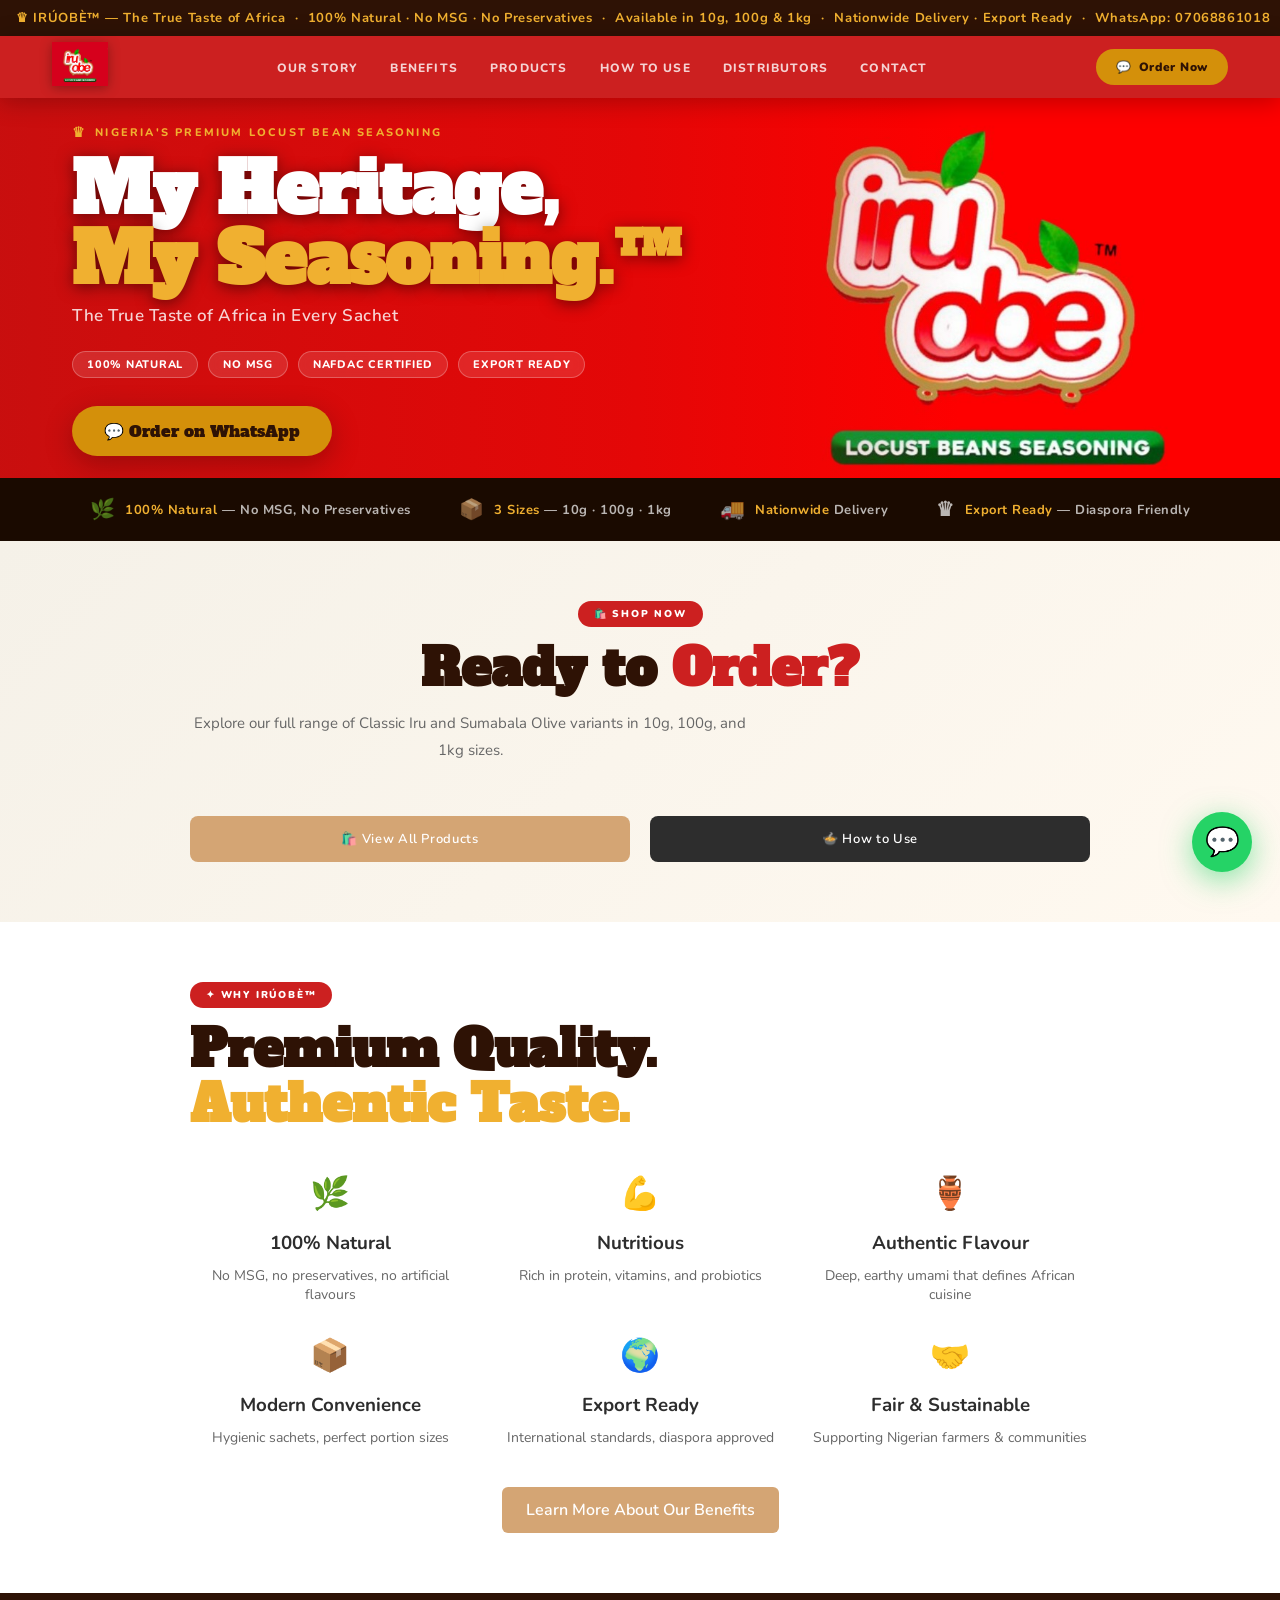
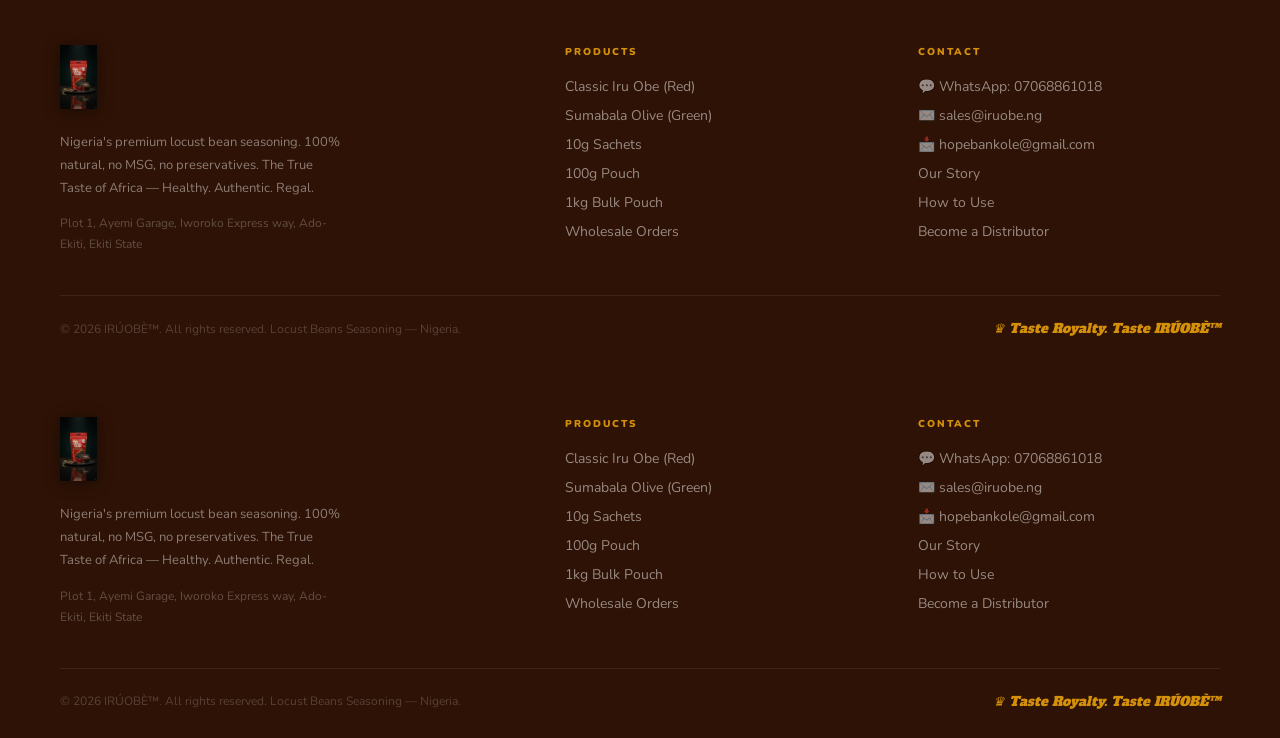
==== index.html @ 4698aa71 "Initial commit: IRÚOBÈ multi-page website" ====
﻿<!DOCTYPE html>
<html lang="en">
<head>
<meta charset="UTF-8">
<meta name="viewport" content="width=device-width, initial-scale=1.0">
<title>IRÚOBÈ™ — The True Taste of Africa in Every Sachet</title>
<meta name="description" content="Nigeria's premium locust bean seasoning. 100% natural, no MSG. Perfect for Egusi, Ewedu, Okra, Ogbono and all Nigerian soups. Buy Iru online Nigeria.">
<meta name="keywords" content="IRUOBE seasoning, locust bean seasoning, Nigerian seasoning brand, natural seasoning Nigeria, best African seasoning, iru powder, dawadawa seasoning, ogiri seasoning">
<link href="https://fonts.googleapis.com/css2?family=Alfa+Slab+One&family=Nunito:ital,wght@0,400;0,600;0,700;0,800;0,900;1,700&display=swap" rel="stylesheet">
<link rel="stylesheet" href="styles.css">
</head>
<body>

<!-- Lightbox -->
<div class="lightbox" id="lightbox" onclick="closeLb()">
  <span class="lb-close">✕</span>
  <img class="lb-img" id="lb-img" src="" alt="">
</div>

<!-- WA Float -->
<a href="https://wa.me/2347068861018?text=Hello%20IRÚOBÈ!%20I%20would%20like%20to%20place%20an%20order." class="wa-float" target="_blank" title="Order on WhatsApp">💬</a>

<!-- Mobile Menu -->
<div class="mobile-menu" id="mobileMenu">
  <span class="close" onclick="toggleMenu()">✕</span>
  <a href="about.html" onclick="toggleMenu()">Our Story</a>
  <a href="benefits.html" onclick="toggleMenu()">Benefits</a>
  <a href="products.html" onclick="toggleMenu()">Products</a>
  <a href="how-to-use.html" onclick="toggleMenu()">How to Use</a>
  <a href="partners.html" onclick="toggleMenu()">Distributors</a>
  <a href="contact.html" onclick="toggleMenu()">Contact</a>
</div>

<!-- ANNOUNCE -->
<div class="announce">
  <span class="announce-scroll">♛ IRÚOBÈ™ — The True Taste of Africa &nbsp;·&nbsp; 100% Natural · No MSG · No Preservatives &nbsp;·&nbsp; Available in 10g, 100g & 1kg &nbsp;·&nbsp; Nationwide Delivery · Export Ready &nbsp;·&nbsp; WhatsApp: 07068861018 &nbsp;·&nbsp; ♛ IRÚOBÈ™ — Healthy. Authentic. Regal.</span>
</div>

<!-- NAV -->
<nav>
  <div class="nav-logo"><img src="media/new image-17.jpeg" alt="IRÚOBÈ"></div>
  <ul class="nav-links">
    <li><a href="about.html">Our Story</a></li>
    <li><a href="benefits.html">Benefits</a></li>
    <li><a href="products.html">Products</a></li>
    <li><a href="how-to-use.html">How to Use</a></li>
    <li><a href="partners.html">Distributors</a></li>
    <li><a href="contact.html">Contact</a></li>
  </ul>
  <div class="nav-right">
    <a href="https://wa.me/2347068861018?text=Hello%20IRÚOBÈ!%20I%20want%20to%20order." class="nav-wa" target="_blank">
      💬 <span>Order Now</span>
    </a>
    <div class="hamburger" onclick="toggleMenu()">
      <span></span><span></span><span></span>
    </div>
  </div>
</nav>

<!-- HERO -->
<div class="hero-banner">
  <img src="media/image 21.png" alt="IRÚOBÈ — My Heritage, My Seasoning">
  <div class="hero-overlay">
    <div class="hero-text-block">
      <div class="hero-eyebrow">Nigeria's Premium Locust Bean Seasoning</div>
      <h1 class="hero-h1">My Heritage,<br><span class="gold">My Seasoning.™</span></h1>
      <p class="hero-tagline">The True Taste of Africa in Every Sachet</p>
      <div class="hero-badges">
        <span class="hbadge">100% Natural</span>
        <span class="hbadge">No MSG</span>
        <span class="hbadge">NAFDAC Certified</span>
        <span class="hbadge">Export Ready</span>
      </div>
      <a href="https://wa.me/2347068861018?text=Hello!%20I%27d%20like%20to%20order%20IRÚOBÈ%20seasoning." class="hero-cta" target="_blank">
        💬 Order on WhatsApp
      </a>
    </div>
  </div>
</div>

<!-- TRUST BAR -->
<div class="trust-bar">
  <div class="trust-item"><span class="ti">🌿</span><div><strong>100% Natural</strong> — No MSG, No Preservatives</div></div>
  <div class="trust-item"><span class="ti">📦</span><div><strong>3 Sizes</strong> — 10g · 100g · 1kg</div></div>
  <div class="trust-item"><span class="ti">🚚</span><div><strong>Nationwide</strong> Delivery</div></div>
  <div class="trust-item"><span class="ti">♛</span><div><strong>Export Ready</strong> — Diaspora Friendly</div></div>
</div>

<!-- QUICK SHOP CTA -->
<section style="padding: 60px 20px; text-align: center; background: linear-gradient(135deg, #f5f1e8 0%, #fff9f0 100%);">
  <div class="max" style="max-width: 900px; margin: 0 auto;">
    <span class="sec-badge">🛍️ Shop Now</span>
    <h2 class="sec-title">Ready to <span class="red">Order?</span></h2>
    <p class="sec-sub">Explore our full range of Classic Iru and Sumabala Olive variants in 10g, 100g, and 1kg sizes.</p>
    <div style="display: flex; gap: 20px; justify-content: center; flex-wrap: wrap; margin-top: 30px;">
      <a href="products.html" class="btn-order" style="text-decoration: none; display: inline-block; padding: 14px 28px; background: #d4a574; border-radius: 8px; color: white; font-weight: 600;">
        🛍️ View All Products
      </a>
      <a href="how-to-use.html" class="btn-order" style="text-decoration: none; display: inline-block; padding: 14px 28px; background: #2d2d2d; border-radius: 8px; color: white; font-weight: 600;">
        🍲 How to Use
      </a>
    </div>
  </div>
</section>

<!-- WHY CHOOSE US (Brief) -->
<section style="padding: 60px 20px; background: white;">
  <div class="max" style="max-width: 900px; margin: 0 auto;">
    <span class="sec-badge">✦ Why IRÚOBÈ™</span>
    <h2 class="sec-title">Premium Quality.<br><span style="color:var(--gold-lt);">Authentic Taste.</span></h2>
    <div style="display: grid; grid-template-columns: repeat(auto-fit, minmax(250px, 1fr)); gap: 30px; margin-top: 40px;">
      <div style="text-align: center;">
        <span style="font-size: 32px;">🌿</span>
        <h3 style="margin: 15px 0 10px; color: #2d2d2d;">100% Natural</h3>
        <p style="color: #666; font-size: 14px;">No MSG, no preservatives, no artificial flavours</p>
      </div>
      <div style="text-align: center;">
        <span style="font-size: 32px;">💪</span>
        <h3 style="margin: 15px 0 10px; color: #2d2d2d;">Nutritious</h3>
        <p style="color: #666; font-size: 14px;">Rich in protein, vitamins, and probiotics</p>
      </div>
      <div style="text-align: center;">
        <span style="font-size: 32px;">🏺</span>
        <h3 style="margin: 15px 0 10px; color: #2d2d2d;">Authentic Flavour</h3>
        <p style="color: #666; font-size: 14px;">Deep, earthy umami that defines African cuisine</p>
      </div>
      <div style="text-align: center;">
        <span style="font-size: 32px;">📦</span>
        <h3 style="margin: 15px 0 10px; color: #2d2d2d;">Modern Convenience</h3>
        <p style="color: #666; font-size: 14px;">Hygienic sachets, perfect portion sizes</p>
      </div>
      <div style="text-align: center;">
        <span style="font-size: 32px;">🌍</span>
        <h3 style="margin: 15px 0 10px; color: #2d2d2d;">Export Ready</h3>
        <p style="color: #666; font-size: 14px;">International standards, diaspora approved</p>
      </div>
      <div style="text-align: center;">
        <span style="font-size: 32px;">🤝</span>
        <h3 style="margin: 15px 0 10px; color: #2d2d2d;">Fair & Sustainable</h3>
        <p style="color: #666; font-size: 14px;">Supporting Nigerian farmers & communities</p>
      </div>
    </div>
    <div style="text-align: center; margin-top: 40px;">
      <a href="benefits.html" style="text-decoration: none; display: inline-block; padding: 12px 24px; background: #d4a574; border-radius: 6px; color: white; font-weight: 600;">
        Learn More About Our Benefits
      </a>
    </div>
  </div>
</section>
<!-- FOOTER -->
<footer>
  <div class="footer-top">
    <div class="footer-brand">
      <img src="media/image-1.jpg" alt="IRÚOBÈ" class="footer-logo">
      <p>Nigeria's premium locust bean seasoning. 100% natural, no MSG, no preservatives. The True Taste of Africa — Healthy. Authentic. Regal.</p>
      <p style="margin-top:14px;font-size:12px;color:rgba(255,255,255,0.25);">Plot 1, Ayemi Garage, Iworoko Express way, Ado-Ekiti, Ekiti State</p>
    </div>
    <div class="footer-col">
      <h4>Products</h4>
      <a href="products.html">Classic Iru Obe (Red)</a>
      <a href="products.html">Sumabala Olive (Green)</a>
      <a href="products.html">10g Sachets</a>
      <a href="products.html">100g Pouch</a>
      <a href="products.html">1kg Bulk Pouch</a>
      <a href="partners.html">Wholesale Orders</a>
    </div>
    <div class="footer-col">
      <h4>Contact</h4>
      <a href="https://wa.me/2347068861018">💬 WhatsApp: 07068861018</a>
      <a href="mailto:sales@iruobe.ng">✉️ sales@iruobe.ng</a>
      <a href="mailto:hopebankole@gmail.com">📩 hopebankole@gmail.com</a>
      <a href="about.html">Our Story</a>
      <a href="how-to-use.html">How to Use</a>
      <a href="partners.html">Become a Distributor</a>
    </div>
  </div>
  <div class="footer-bottom">
    <p>© 2026 IRÚOBÈ™. All rights reserved. Locust Beans Seasoning — Nigeria.</p>
    <div class="footer-royal">♛ Taste Royalty. Taste IRÚOBÈ™</div>
  </div>
</footer>

<script>
// ── MOBILE MENU ──
function toggleMenu(){
  document.getElementById('mobileMenu').classList.toggle('open');
}

// ── GALLERY LIGHTBOX ──
function openLb(src){
  document.getElementById('lb-img').src = src;
  document.getElementById('lightbox').classList.add('open');
}
function closeLb(){
  document.getElementById('lightbox').classList.remove('open');
}

// ── SCROLL REVEAL ──
const obs = new IntersectionObserver((entries)=>{
  entries.forEach(e=>{ if(e.isIntersecting) e.target.classList.add('visible'); });
}, {threshold:0.12});
document.querySelectorAll('.reveal').forEach(el=>obs.observe(el));
</script>
</body>
</html>

<!-- FOOTER -->
<footer>
  <div class="footer-top">
    <div class="footer-brand">
      <img src="media/image-1.jpg" alt="IRÚOBÈ" class="footer-logo">
      <p>Nigeria's premium locust bean seasoning. 100% natural, no MSG, no preservatives. The True Taste of Africa — Healthy. Authentic. Regal.</p>
      <p style="margin-top:14px;font-size:12px;color:rgba(255,255,255,0.25);">Plot 1, Ayemi Garage, Iworoko Express way, Ado-Ekiti, Ekiti State</p>
    </div>
    <div class="footer-col">
      <h4>Products</h4>
      <a href="#products">Classic Iru Obe (Red)</a>
      <a href="#products">Sumabala Olive (Green)</a>
      <a href="#products">10g Sachets</a>
      <a href="#products">100g Pouch</a>
      <a href="#products">1kg Bulk Pouch</a>
      <a href="#distributor">Wholesale Orders</a>
    </div>
    <div class="footer-col">
      <h4>Contact</h4>
      <a href="https://wa.me/2347068861018">💬 WhatsApp: 07068861018</a>
      <a href="mailto:sales@iruobe.ng">✉️ sales@iruobe.ng</a>
      <a href="mailto:hopebankole@gmail.com">📩 hopebankole@gmail.com</a>
      <a href="#about">Our Story</a>
      <a href="#uses">How to Use</a>
      <a href="#distributor">Become a Distributor</a>
    </div>
  </div>
  <div class="footer-bottom">
    <p>© 2026 IRÚOBÈ™. All rights reserved. Locust Beans Seasoning — Nigeria.</p>
    <div class="footer-royal">♛ Taste Royalty. Taste IRÚOBÈ™</div>
  </div>
</footer>

<script>
// ── MOBILE MENU ──
function toggleMenu(){
  document.getElementById('mobileMenu').classList.toggle('open');
}

// ── GALLERY LIGHTBOX ──
function openLb(src){
  document.getElementById('lb-img').src = src;
  document.getElementById('lightbox').classList.add('open');
}
function closeLb(){
  document.getElementById('lightbox').classList.remove('open');
}

// ── SCROLL REVEAL ──
const obs = new IntersectionObserver((entries)=>{
  entries.forEach(e=>{ if(e.isIntersecting) e.target.classList.add('visible'); });
}, {threshold:0.12});
document.querySelectorAll('.reveal').forEach(el=>obs.observe(el));
</script>
</body>
</html>
---- styles.css ----
:root{
  --red:#CC2020;--red-dark:#A01818;--red-light:#E83030;
  --green:#5A7A10;--green-dark:#3D5508;--green-light:#7AAB18;
  --gold:#D4900A;--gold-lt:#F0B030;
  --cream:#FFF8F0;--brown:#2E1205;--dark:#1A0A00;
  --white:#FFFFFF;--off:#FAF7F2;--grey:#F2EDE6;
}
*{margin:0;padding:0;box-sizing:border-box;}
html{scroll-behavior:smooth;}
body{font-family:'Nunito',sans-serif;background:var(--cream);color:var(--brown);overflow-x:hidden;}

/* ANNOUNCE BAR */
.announce{
  background:var(--brown);color:var(--gold-lt);
  text-align:center;padding:9px 16px;font-size:13px;font-weight:700;
  letter-spacing:0.05em;position:relative;overflow:hidden;
}
.announce-scroll{
  display:inline-block;
  animation:marquee 22s linear infinite;
  white-space:nowrap;
}
@keyframes marquee{from{transform:translateX(100vw);}to{transform:translateX(-100%);}}

/* NAV */
nav{
  background:var(--red);padding:0 52px;
  display:flex;align-items:center;justify-content:space-between;
  position:sticky;top:0;z-index:200;
  box-shadow:0 4px 24px rgba(0,0,0,0.25);
}
.nav-logo img{height:56px;object-fit:contain;padding:6px 0;filter:drop-shadow(0 2px 6px rgba(0,0,0,0.3));}
.nav-links{display:flex;gap:4px;list-style:none;}
.nav-links a{
  font-size:12px;font-weight:800;letter-spacing:0.1em;text-transform:uppercase;
  color:rgba(255,255,255,0.8);text-decoration:none;
  padding:22px 14px;
  border-bottom:3px solid transparent;transition:all 0.2s;
}
.nav-links a:hover{color:var(--gold-lt);border-bottom-color:var(--gold-lt);}
.nav-right{display:flex;align-items:center;gap:10px;}
.nav-wa{
  background:var(--gold);color:var(--brown);
  font-weight:900;font-size:12px;padding:10px 20px;
  border-radius:30px;text-decoration:none;letter-spacing:0.06em;
  transition:all 0.2s;display:flex;align-items:center;gap:7px;
  white-space:nowrap;
}
.nav-wa:hover{background:var(--gold-lt);transform:scale(1.04);box-shadow:0 6px 20px rgba(212,144,10,0.35);}
.hamburger{display:none;flex-direction:column;gap:5px;cursor:pointer;padding:8px;}
.hamburger span{width:22px;height:2px;background:white;border-radius:2px;transition:all 0.3s;}
.mobile-menu{
  display:none;position:fixed;top:0;left:0;right:0;bottom:0;
  background:var(--red);z-index:300;
  flex-direction:column;align-items:center;justify-content:center;gap:28px;
}
.mobile-menu.open{display:flex;}
.mobile-menu a{font-size:22px;font-weight:900;color:white;text-decoration:none;letter-spacing:0.08em;}
.mobile-menu .close{position:absolute;top:24px;right:24px;font-size:32px;color:white;cursor:pointer;}

/* HERO BANNER */
.hero-banner{width:100%;position:relative;overflow:hidden;}
.hero-banner img{width:100%;height:380px;object-fit:cover;object-position:center;display:block;}
.hero-banner::after{
  content:'';position:absolute;inset:0;
  background:linear-gradient(90deg,rgba(180,20,20,0.72) 0%,rgba(180,20,20,0.35) 50%,transparent 75%);
}
.hero-overlay{
  position:absolute;inset:0;z-index:2;
  display:flex;align-items:center;padding:0 72px;
}
.hero-text-block{}
.hero-eyebrow{
  display:inline-flex;align-items:center;gap:8px;
  font-size:11px;font-weight:800;letter-spacing:0.2em;text-transform:uppercase;
  color:var(--gold-lt);margin-bottom:12px;
}
.hero-eyebrow::before{content:'♛';font-size:14px;}
.hero-h1{
  font-family:'Alfa Slab One',serif;
  font-size:clamp(32px,5.5vw,70px);
  color:white;line-height:1.0;margin-bottom:10px;
  text-shadow:0 3px 16px rgba(0,0,0,0.5);
}
.hero-h1 .gold{color:var(--gold-lt);}
.hero-tagline{font-size:clamp(13px,1.8vw,17px);color:rgba(255,255,255,0.82);font-weight:600;margin-bottom:24px;letter-spacing:0.03em;}
.hero-badges{display:flex;gap:10px;flex-wrap:wrap;margin-bottom:28px;}
.hbadge{
  background:rgba(255,255,255,0.12);border:1px solid rgba(255,255,255,0.25);
  color:white;font-size:11px;font-weight:800;padding:5px 14px;border-radius:30px;
  letter-spacing:0.07em;text-transform:uppercase;backdrop-filter:blur(6px);
}
.hero-cta{
  display:inline-flex;align-items:center;gap:10px;
  background:var(--gold);color:var(--brown);
  font-family:'Alfa Slab One',serif;font-size:16px;
  padding:14px 32px;border-radius:40px;text-decoration:none;
  transition:all 0.2s;box-shadow:0 8px 28px rgba(0,0,0,0.25);
}
.hero-cta:hover{background:var(--gold-lt);transform:translateY(-3px);box-shadow:0 16px 40px rgba(0,0,0,0.3);}

/* TRUST BAR */
.trust-bar{
  background:var(--dark);padding:18px 52px;
  display:flex;align-items:center;justify-content:center;gap:48px;
  flex-wrap:wrap;
}
.trust-item{
  display:flex;align-items:center;gap:10px;
  font-size:13px;font-weight:700;color:rgba(255,255,255,0.7);
  letter-spacing:0.04em;
}
.trust-item .ti{font-size:20px;}
.trust-item strong{color:var(--gold-lt);}

/* ── SECTIONS SHARED ── */
.pad{padding:80px 52px;}
.pad-sm{padding:60px 52px;}
.max{max-width:1160px;margin:0 auto;}
.sec-badge{
  display:inline-flex;align-items:center;gap:8px;
  background:var(--red);color:white;
  font-size:10px;font-weight:900;letter-spacing:0.18em;text-transform:uppercase;
  padding:6px 16px;border-radius:30px;margin-bottom:14px;
}
.sec-title{
  font-family:'Alfa Slab One',serif;
  font-size:clamp(26px,4vw,50px);color:var(--brown);
  line-height:1.1;margin-bottom:14px;
}
.sec-title .red{color:var(--red);}
.sec-title .gold{color:var(--gold);}
.sec-title .green{color:var(--green);}
.sec-sub{font-size:15px;color:#666;line-height:1.8;max-width:560px;margin-bottom:52px;}

/* ── ABOUT TEASER ── */
.about-section{background:var(--off);}
.about-inner{display:grid;grid-template-columns:1fr 1fr;gap:64px;align-items:center;}
.about-img-wrap{position:relative;}
.about-img-wrap img{width:100%;border-radius:20px;box-shadow:0 24px 60px rgba(0,0,0,0.18);display:block;}
.about-badge-float{
  position:absolute;bottom:-20px;right:-20px;
  background:var(--gold);color:var(--brown);
  font-family:'Alfa Slab One',serif;font-size:13px;
  padding:16px 20px;border-radius:16px;
  box-shadow:0 12px 32px rgba(212,144,10,0.4);
  text-align:center;line-height:1.3;
}
.about-text .sec-badge{margin-bottom:14px;}
.about-text p{font-size:15px;color:#555;line-height:1.85;margin-bottom:16px;}
.about-text blockquote{
  border-left:4px solid var(--gold);padding-left:18px;
  font-family:'Alfa Slab One',serif;font-size:17px;
  color:var(--brown);line-height:1.5;font-style:italic;margin:20px 0;
}
.heritage-names{display:flex;flex-wrap:wrap;gap:10px;margin:20px 0;}
.hname{
  padding:7px 16px;border-radius:30px;font-size:12px;font-weight:800;
  letter-spacing:0.06em;
}
.hname-red{background:var(--red);color:white;}
.hname-grn{background:var(--green);color:white;}
.hname-gld{background:var(--gold);color:var(--brown);}
.hname-brn{background:var(--brown);color:var(--gold-lt);}

/* ── BENEFITS ── */
.benefits-bg{background:var(--red);}
.benefits-inner{max-width:1160px;margin:0 auto;padding:80px 52px;}
.benefits-inner .sec-title{color:white;}
.benefits-inner .sec-sub{color:rgba(255,255,255,0.6);}
.benefits-grid{display:grid;grid-template-columns:repeat(3,1fr);gap:20px;}
.benefit-card{
  background:rgba(255,255,255,0.08);
  border:1px solid rgba(255,255,255,0.12);
  border-radius:16px;padding:28px 24px;
  transition:all 0.3s;cursor:default;
  position:relative;overflow:hidden;
}
.benefit-card::before{
  content:'';position:absolute;inset:0;
  background:rgba(255,255,255,0);transition:background 0.3s;
}
.benefit-card:hover::before{background:rgba(255,255,255,0.06);}
.benefit-card:hover{transform:translateY(-4px);border-color:rgba(255,255,255,0.25);}
.b-icon{font-size:36px;margin-bottom:14px;display:block;}
.b-title{font-family:'Alfa Slab One',serif;font-size:17px;color:var(--gold-lt);margin-bottom:8px;}
.b-text{font-size:13.5px;color:rgba(255,255,255,0.72);line-height:1.7;}

/* ── PRODUCTS ── */
.products-section{background:var(--grey);padding:80px 52px;}
.products-inner{max-width:1160px;margin:0 auto;}
.variant-tabs{display:flex;gap:12px;margin-bottom:40px;flex-wrap:wrap;}
.vtab{
  padding:10px 24px;border-radius:30px;font-size:13px;font-weight:900;
  letter-spacing:0.06em;cursor:pointer;transition:all 0.25s;
  border:2px solid transparent;user-select:none;
}
.vtab-all{background:var(--brown);color:var(--gold-lt);}
.vtab-all.active,.vtab-all:hover{background:var(--dark);box-shadow:0 6px 20px rgba(0,0,0,0.3);}
.vtab-red{background:var(--red);color:white;}
.vtab-red.active,.vtab-red:hover{background:var(--red-dark);box-shadow:0 6px 20px rgba(200,32,32,0.35);}
.vtab-green{background:var(--green);color:white;}
.vtab-green.active,.vtab-green:hover{background:var(--green-dark);box-shadow:0 6px 20px rgba(90,122,16,0.35);}
.products-grid{display:grid;grid-template-columns:repeat(3,1fr);gap:24px;}
.prod-card{
  background:white;border-radius:20px;overflow:hidden;
  box-shadow:0 6px 28px rgba(0,0,0,0.08);
  transition:all 0.3s;position:relative;
}
.prod-card:hover{transform:translateY(-8px);box-shadow:0 24px 64px rgba(0,0,0,0.14);}
.prod-img-wrap{height:260px;overflow:hidden;position:relative;}
.prod-img-wrap img{width:100%;height:100%;object-fit:cover;transition:transform 0.5s;}
.prod-card:hover .prod-img-wrap img{transform:scale(1.08);}
.prod-vdot{
  position:absolute;top:14px;left:14px;
  font-size:10px;font-weight:900;padding:4px 12px;
  border-radius:20px;text-transform:uppercase;letter-spacing:0.1em;
}
.vd-red{background:var(--red);color:white;}
.vd-green{background:var(--green);color:white;}
.prod-new{
  position:absolute;top:14px;right:14px;
  background:var(--gold);color:var(--brown);
  font-size:9px;font-weight:900;padding:4px 10px;
  border-radius:20px;letter-spacing:0.1em;text-transform:uppercase;
}
.prod-body{padding:22px 22px 26px;}
.prod-name{font-family:'Alfa Slab One',serif;font-size:19px;color:var(--brown);margin-bottom:6px;}
.prod-desc{font-size:13px;color:#777;line-height:1.65;margin-bottom:14px;}
.prod-sizes{display:flex;gap:6px;flex-wrap:wrap;margin-bottom:18px;}
.sz{font-size:10px;font-weight:800;padding:4px 11px;border-radius:20px;letter-spacing:0.07em;border:1.5px solid;}
.sz-r{border-color:var(--red);color:var(--red);}
.sz-g{border-color:var(--green);color:var(--green);}
.prod-footer{display:flex;align-items:center;gap:10px;}
.btn-order{
  flex:1;background:var(--red);color:white;
  font-size:13px;font-weight:900;padding:11px 0;
  border-radius:30px;text-decoration:none;
  text-align:center;transition:all 0.2s;letter-spacing:0.05em;
  display:flex;align-items:center;justify-content:center;gap:7px;
}
.btn-order:hover{background:var(--red-dark);transform:scale(1.02);}
.btn-order.grn{background:var(--green);}
.btn-order.grn:hover{background:var(--green-dark);}
.prod-like{
  width:40px;height:40px;border-radius:50%;
  border:2px solid #EDE8E0;background:white;
  display:flex;align-items:center;justify-content:center;
  font-size:18px;cursor:pointer;transition:all 0.2s;flex-shrink:0;
}
.prod-like:hover{border-color:var(--red);transform:scale(1.1);}
.prod-like.liked{background:var(--red);border-color:var(--red);}

/* ── HOW TO USE — INTERACTIVE ── */
.htu-section{background:var(--cream);}
.dishes-grid{display:grid;grid-template-columns:repeat(4,1fr);gap:16px;}
.dish-card{
  background:white;border-radius:16px;padding:0;
  overflow:hidden;cursor:pointer;transition:all 0.3s;
  border:2px solid transparent;
}
.dish-card:hover,.dish-card.active{border-color:var(--red);transform:translateY(-4px);box-shadow:0 16px 40px rgba(200,32,32,0.12);}
.dish-thumb{
  height:110px;width:110px;display:flex;align-items:center;justify-content:center;
  font-size:52px;background:var(--off);position:relative;overflow:hidden;
  border-radius:50%;margin:0 auto;
}
.dish-thumb img{
  width:100%;height:100%;object-fit:cover;border-radius:50%;
}
.dish-thumb::after{
  content:'';position:absolute;inset:0;
  background:var(--red);opacity:0;transition:opacity 0.3s;
}
.dish-card.active .dish-thumb::after,.dish-card:hover .dish-thumb::after{opacity:0.08;}
.dish-body{padding:14px 16px 16px;}
.dish-name{font-family:'Alfa Slab One',serif;font-size:14px;color:var(--brown);margin-bottom:4px;}
.dish-tip{font-size:12px;color:#888;line-height:1.5;}
.dish-detail{
  margin-top:32px;background:var(--brown);border-radius:16px;
  padding:32px 36px;display:none;
  grid-template-columns:auto 1fr;gap:28px;align-items:center;
}
.dish-detail.show{display:grid;animation:fadeIn 0.4s ease;}
@keyframes fadeIn{from{opacity:0;transform:translateY(10px);}to{opacity:1;transform:translateY(0);}}
.dd-emoji{
  font-size:72px;
  width:140px;
  height:140px;
  display:flex;
  align-items:center;
  justify-content:center;
  border-radius:50%;
  background:rgba(255,255,255,0.05);
  overflow:hidden;
  flex-shrink:0;
}
.dd-emoji img{
  width:100%;
  height:100%;
  object-fit:cover;
  border-radius:50%;
}
.dd-title{font-family:'Alfa Slab One',serif;font-size:22px;color:var(--gold-lt);margin-bottom:8px;}
.dd-text{font-size:14px;color:rgba(255,255,255,0.75);line-height:1.75;}
.dd-step{
  display:inline-flex;align-items:center;gap:8px;
  background:rgba(255,255,255,0.1);border:1px solid rgba(255,255,255,0.15);
  color:white;font-size:12px;font-weight:700;padding:6px 14px;border-radius:20px;
  margin-top:12px;margin-right:6px;
}

/* ── HERITAGE MAP ── */
.map-section{background:var(--brown);padding:80px 52px;}
.map-inner{max-width:1160px;margin:0 auto;}
.map-inner .sec-title{color:white;}
.map-inner .sec-sub{color:rgba(255,255,255,0.55);}
.names-map{display:grid;grid-template-columns:repeat(3,1fr);gap:16px;}
.name-card{
  border-radius:14px;padding:24px 20px;
  transition:all 0.3s;cursor:default;
}
.name-card:hover{transform:translateY(-4px);}
.nc-lang{font-size:10px;font-weight:900;letter-spacing:0.18em;text-transform:uppercase;color:rgba(255,255,255,0.4);margin-bottom:6px;}
.nc-name{font-family:'Alfa Slab One',serif;font-size:24px;color:white;margin-bottom:4px;}
.nc-region{font-size:12px;color:rgba(255,255,255,0.6);line-height:1.6;}
.nc-1{background:rgba(200,32,32,0.25);border:1px solid rgba(200,32,32,0.3);}
.nc-2{background:rgba(90,122,16,0.25);border:1px solid rgba(90,122,16,0.3);}
.nc-3{background:rgba(212,144,10,0.2);border:1px solid rgba(212,144,10,0.3);}
.nc-4{background:rgba(100,80,200,0.2);border:1px solid rgba(100,80,200,0.3);}
.nc-5{background:rgba(0,140,180,0.2);border:1px solid rgba(0,140,180,0.3);}
.nc-6{background:rgba(180,80,20,0.2);border:1px solid rgba(180,80,20,0.3);}
.map-quote{
  margin-top:40px;text-align:center;
  font-family:'Alfa Slab One',serif;font-size:clamp(18px,3vw,30px);
  color:var(--gold-lt);font-style:italic;line-height:1.3;
}

/* ── GALLERY MASONRY ── */
.gallery-section{background:var(--red);padding:80px 52px;}
.gallery-inner{max-width:1160px;margin:0 auto;}
.gallery-inner .sec-title{color:white;}
.gallery-grid{
  display:grid;
  grid-template-columns:repeat(4,1fr);
  grid-template-rows:220px 220px;
  gap:14px;
}
.gi{border-radius:14px;overflow:hidden;cursor:pointer;position:relative;}
.gi img{width:100%;height:100%;object-fit:cover;transition:transform 0.4s;display:block;}
.gi:hover img{transform:scale(1.06);}
.gi.tall{grid-row:span 2;}
.gi.wide{grid-column:span 2;}
.gi-overlay{
  position:absolute;inset:0;background:rgba(0,0,0,0);
  transition:background 0.3s;display:flex;align-items:flex-end;padding:16px;
}
.gi:hover .gi-overlay{background:rgba(0,0,0,0.3);}
.gi-label{
  color:white;font-size:11px;font-weight:800;letter-spacing:0.1em;
  opacity:0;transition:opacity 0.3s;text-transform:uppercase;
  background:rgba(0,0,0,0.4);padding:4px 12px;border-radius:20px;
  backdrop-filter:blur(4px);
}
.gi:hover .gi-label{opacity:1;}

/* IMAGE LIGHTBOX */
.lightbox{
  display:none;position:fixed;inset:0;z-index:999;
  background:rgba(0,0,0,0.92);align-items:center;justify-content:center;
}
.lightbox.open{display:flex;}
.lb-img{max-width:90vw;max-height:90vh;border-radius:12px;box-shadow:0 32px 80px rgba(0,0,0,0.8);}
.lb-close{position:absolute;top:24px;right:28px;color:white;font-size:36px;cursor:pointer;line-height:1;}

/* ── DISTRIBUTOR ── */
.dist-section{background:var(--gold);padding:80px 52px;position:relative;overflow:hidden;}
.dist-section::before{
  content:'IRÚOBÈ';position:absolute;
  font-family:'Alfa Slab One',serif;font-size:200px;
  color:rgba(0,0,0,0.06);top:50%;left:50%;
  transform:translate(-50%,-50%);pointer-events:none;white-space:nowrap;
}
.dist-inner{max-width:1160px;margin:0 auto;display:grid;grid-template-columns:1fr 1fr;gap:64px;align-items:center;position:relative;z-index:1;}
.dist-text h2{font-family:'Alfa Slab One',serif;font-size:clamp(26px,4vw,46px);color:var(--brown);line-height:1.1;margin-bottom:16px;}
.dist-text p{font-size:15px;color:rgba(46,18,5,0.75);line-height:1.8;margin-bottom:24px;}
.dist-perks{display:flex;flex-direction:column;gap:12px;margin-bottom:28px;}
.dist-perk{display:flex;align-items:center;gap:12px;font-size:14px;font-weight:700;color:var(--brown);}
.dist-perk::before{content:'✓';background:var(--brown);color:var(--gold);width:24px;height:24px;border-radius:50%;display:flex;align-items:center;justify-content:center;font-size:12px;font-weight:900;flex-shrink:0;}
.dist-img img{width:100%;border-radius:20px;box-shadow:0 24px 60px rgba(0,0,0,0.2);}
.btn-dist{
  display:inline-flex;align-items:center;gap:10px;
  background:var(--brown);color:var(--gold-lt);
  font-family:'Alfa Slab One',serif;font-size:16px;
  padding:16px 32px;border-radius:40px;text-decoration:none;
  transition:all 0.2s;
}
.btn-dist:hover{background:var(--dark);transform:translateY(-2px);box-shadow:0 12px 32px rgba(0,0,0,0.25);}

/* ── CONTACT ── */
.contact-section{background:var(--dark);padding:80px 52px;}
.contact-inner{max-width:1160px;margin:0 auto;display:grid;grid-template-columns:1fr 1fr;gap:64px;align-items:start;}
.contact-left .sec-title{color:white;}
.contact-left .sec-badge{background:var(--gold);color:var(--brown);}
.contact-left p{font-size:15px;color:rgba(255,255,255,0.5);line-height:1.75;margin-bottom:0;}
.clinks{display:flex;flex-direction:column;gap:14px;margin-top:28px;}
.clink{
  display:flex;align-items:center;gap:16px;
  padding:18px 22px;border-radius:14px;text-decoration:none;
  transition:all 0.2s;border:1px solid rgba(255,255,255,0.07);
}
.clink:hover{transform:translateX(6px);}
.clink-wa{background:rgba(37,211,102,0.1);border-color:rgba(37,211,102,0.2);}
.clink-wa:hover{background:rgba(37,211,102,0.18);}
.clink-em{background:rgba(200,32,32,0.12);border-color:rgba(200,32,32,0.2);}
.clink-em:hover{background:rgba(200,32,32,0.2);}
.clink-ph{background:rgba(212,144,10,0.1);border-color:rgba(212,144,10,0.2);}
.clink-ph:hover{background:rgba(212,144,10,0.18);}
.clink-ad{background:rgba(255,255,255,0.04);cursor:default;}
.cl-icon{font-size:28px;flex-shrink:0;}
.cl-lbl{font-size:10px;font-weight:800;letter-spacing:0.12em;text-transform:uppercase;color:rgba(255,255,255,0.35);display:block;margin-bottom:2px;}
.cl-val{font-size:14px;font-weight:800;color:white;}

/* CONTACT FORM */
.cform{background:rgba(255,255,255,0.04);border:1px solid rgba(255,255,255,0.08);border-radius:20px;padding:36px;}
.cform-title{font-family:'Alfa Slab One',serif;font-size:22px;color:white;margin-bottom:8px;}
.cform-sub{font-size:13px;color:rgba(255,255,255,0.4);margin-bottom:26px;}
.fg{margin-bottom:16px;}
.fg label{display:block;font-size:10px;font-weight:900;letter-spacing:0.14em;text-transform:uppercase;color:rgba(255,255,255,0.35);margin-bottom:7px;}
.fg input,.fg textarea,.fg select{
  width:100%;padding:13px 16px;
  border:1.5px solid rgba(255,255,255,0.1);border-radius:10px;
  font-family:'Nunito',sans-serif;font-size:14px;color:white;
  background:rgba(255,255,255,0.06);outline:none;transition:border-color 0.2s;appearance:none;
}
.fg input:focus,.fg textarea:focus,.fg select:focus{border-color:var(--gold);}
.fg input::placeholder,.fg textarea::placeholder{color:rgba(255,255,255,0.25);}
.fg textarea{height:88px;resize:none;}
.fg select option{background:#1a0a00;color:white;}
.fg-row{display:grid;grid-template-columns:1fr 1fr;gap:12px;}
.btn-send{
  width:100%;background:linear-gradient(135deg,var(--red),var(--red-light));
  color:white;border:none;padding:16px;border-radius:40px;
  font-family:'Nunito',sans-serif;font-size:16px;font-weight:900;
  cursor:pointer;transition:all 0.2s;letter-spacing:0.04em;
  display:flex;align-items:center;justify-content:center;gap:10px;
}
.btn-send:hover{opacity:0.9;transform:translateY(-2px);box-shadow:0 12px 32px rgba(200,32,32,0.4);}

/* FOOTER */
footer{background:var(--brown);padding:52px 52px 28px;}
.footer-top{max-width:1160px;margin:0 auto;display:grid;grid-template-columns:1.5fr 1fr 1fr;gap:52px;padding-bottom:40px;border-bottom:1px solid rgba(255,255,255,0.07);}
.footer-logo{height:64px;object-fit:contain;margin-bottom:16px;filter:drop-shadow(0 2px 8px rgba(0,0,0,0.4));}
.footer-brand p{font-size:13px;color:rgba(255,255,255,0.45);line-height:1.75;max-width:280px;}
.footer-col h4{font-size:10px;font-weight:900;letter-spacing:0.2em;text-transform:uppercase;color:var(--gold);margin-bottom:18px;}
.footer-col a{display:block;font-size:14px;color:rgba(255,255,255,0.5);text-decoration:none;margin-bottom:10px;transition:color 0.2s;}
.footer-col a:hover{color:var(--gold-lt);}
.footer-bottom{max-width:1160px;margin:0 auto;padding-top:24px;display:flex;align-items:center;justify-content:space-between;flex-wrap:wrap;gap:12px;}
.footer-bottom p{font-size:12px;color:rgba(255,255,255,0.2);}
.footer-royal{font-family:'Alfa Slab One',serif;font-style:italic;font-size:13px;color:var(--gold);}

/* WA FLOAT */
.wa-float{
  position:fixed;bottom:28px;right:28px;z-index:500;
  width:60px;height:60px;background:#25D366;border-radius:50%;
  display:flex;align-items:center;justify-content:center;
  box-shadow:0 8px 30px rgba(37,211,102,0.55);text-decoration:none;
  font-size:28px;animation:wapulse 2.5s infinite;transition:transform 0.2s;
}
.wa-float:hover{transform:scale(1.1);}
@keyframes wapulse{
  0%,100%{box-shadow:0 8px 30px rgba(37,211,102,0.55);}
  50%{box-shadow:0 8px 50px rgba(37,211,102,0.8),0 0 0 12px rgba(37,211,102,0.1);}
}

/* SCROLL REVEAL */
.reveal{opacity:0;transform:translateY(28px);transition:opacity 0.7s ease,transform 0.7s ease;}
.reveal.visible{opacity:1;transform:translateY(0);}

@media(max-width:960px){
  nav{padding:0 16px;}
  .nav-links{display:none;}
  .nav-wa span{display:none;}
  .hamburger{display:flex;}
  .hero-banner img{height:240px;}
  .hero-overlay{padding:0 24px;}
  .trust-bar{gap:20px;padding:14px 20px;}
  .pad{padding:56px 20px;}
  .pad-sm{padding:44px 20px;}
  .about-inner{grid-template-columns:1fr;}
  .about-badge-float{display:none;}
  .benefits-inner{padding:56px 20px;}
  .benefits-grid{grid-template-columns:1fr 1fr;}
  .products-section{padding:56px 20px;}
  .products-grid{grid-template-columns:1fr 1fr;}
  .dishes-grid{grid-template-columns:repeat(2,1fr);}
  .names-map{grid-template-columns:1fr 1fr;}
  .gallery-section{padding:56px 20px;}
  .gallery-grid{grid-template-columns:repeat(2,1fr);grid-template-rows:auto;}
  .gi.tall{grid-row:span 1;}
  .gi.wide{grid-column:span 2;}
  .dist-section{padding:56px 20px;}
  .dist-inner{grid-template-columns:1fr;}
  .dist-img{display:none;}
  .contact-section{padding:56px 20px;}
  .contact-inner{grid-template-columns:1fr;}
  .fg-row{grid-template-columns:1fr;}
  footer{padding:40px 20px 24px;}
  .footer-top{grid-template-columns:1fr;gap:32px;}
}
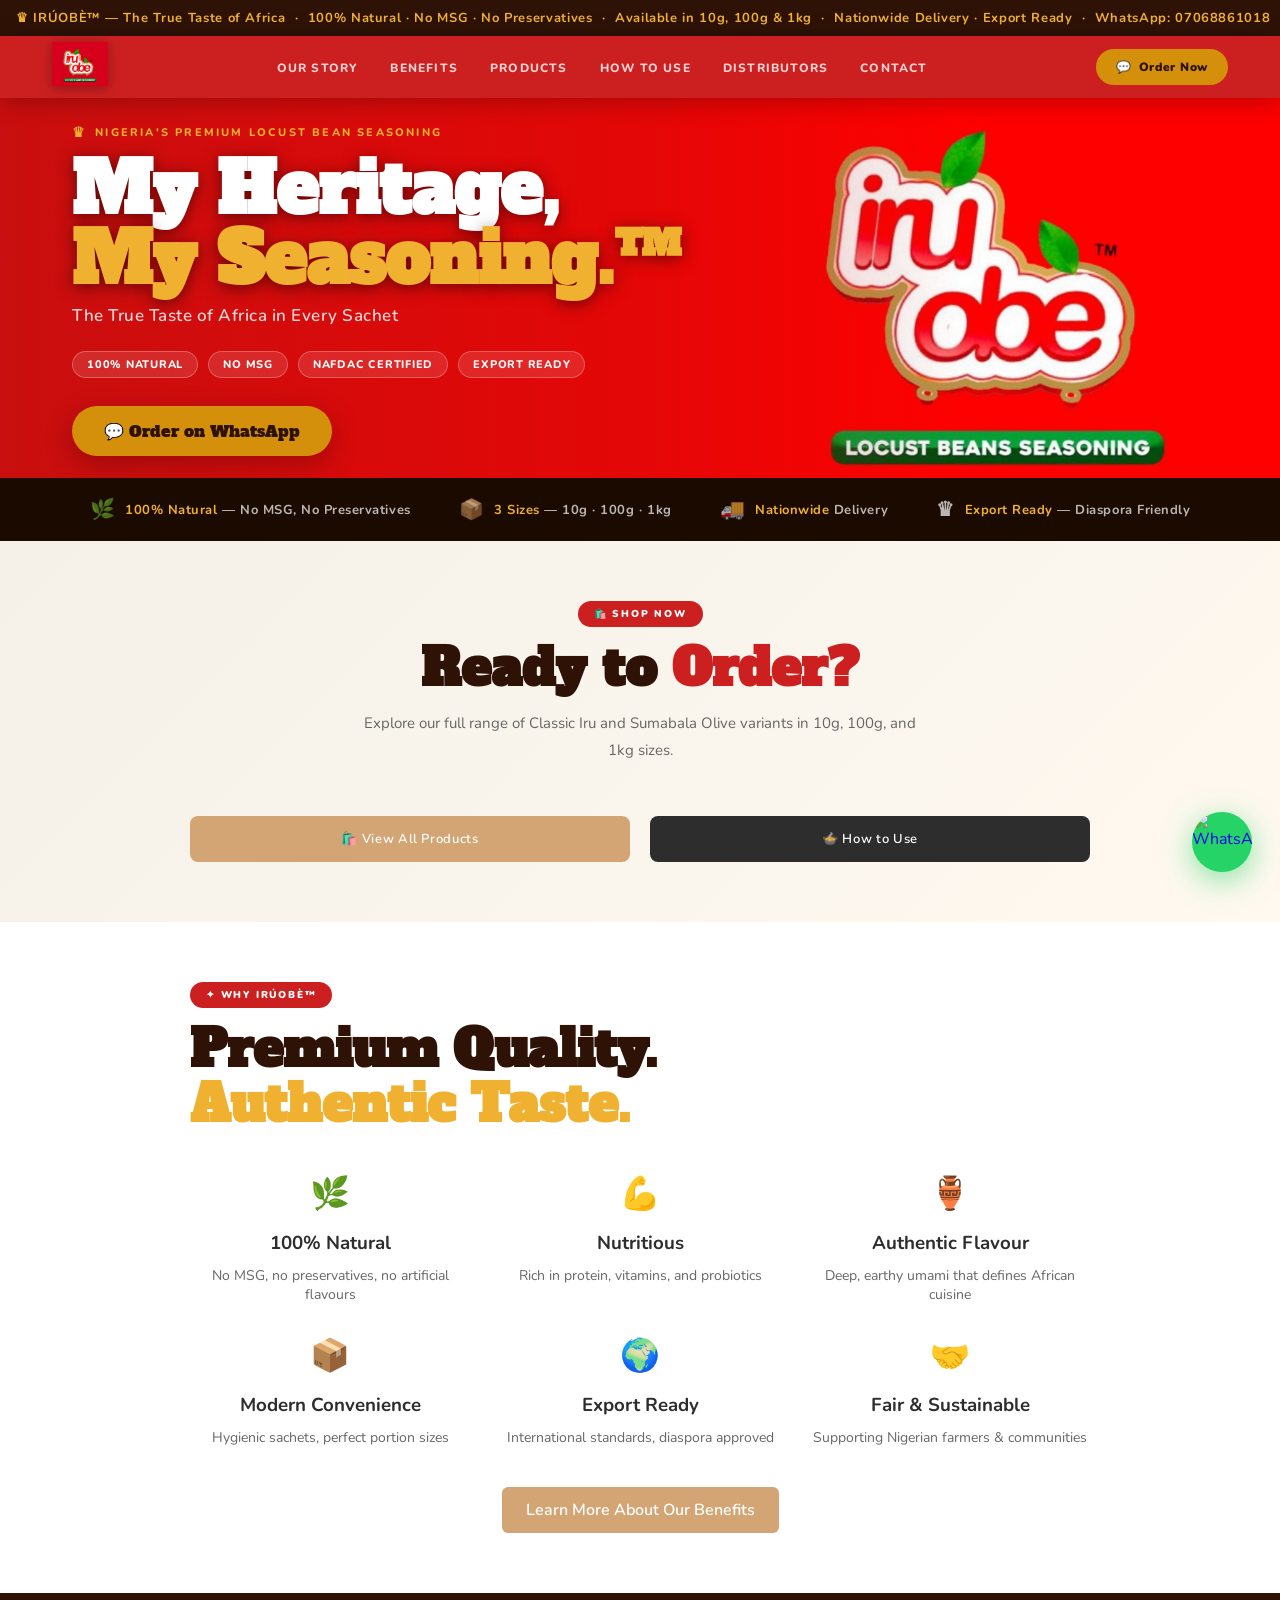
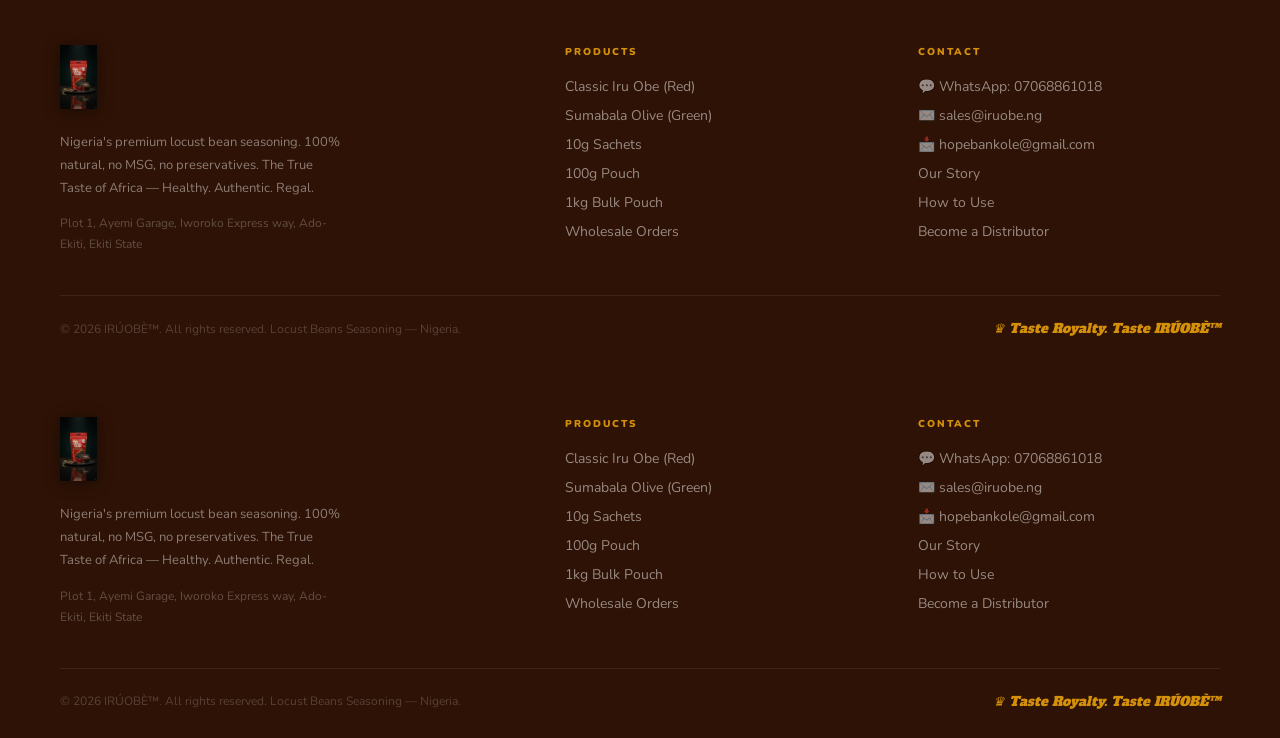
==== commit f1a961f3: "Replace WhatsApp float emoji with logo image" ====
--- a/index.html
+++ b/index.html
@@ -18,7 +18,7 @@
 </div>
 
 <!-- WA Float -->
-<a href="https://wa.me/2347068861018?text=Hello%20IRÚOBÈ!%20I%20would%20like%20to%20place%20an%20order." class="wa-float" target="_blank" title="Order on WhatsApp">💬</a>
+<a href="https://wa.me/2347068861018?text=Hello%20IRÚOBÈ!%20I%20would%20like%20to%20place%20an%20order." class="wa-float" target="_blank" title="Order on WhatsApp"><img src="media/whatsapp logo.png" alt="WhatsApp" style="width:100%;height:100%;object-fit:contain;display:block;"></a>
 
 <!-- Mobile Menu -->
 <div class="mobile-menu" id="mobileMenu">
--- a/styles.css
+++ b/styles.css
@@ -131,7 +131,7 @@
 .sec-title .red{color:var(--red);}
 .sec-title .gold{color:var(--gold);}
 .sec-title .green{color:var(--green);}
-.sec-sub{font-size:15px;color:#666;line-height:1.8;max-width:560px;margin-bottom:52px;}
+.sec-sub{font-size:15px;color:#666;line-height:1.8;max-width:560px;margin:0 auto 52px;text-align:center;}
 
 /* ── ABOUT TEASER ── */
 .about-section{background:var(--off);}
@@ -465,7 +465,7 @@
   width:60px;height:60px;background:#25D366;border-radius:50%;
   display:flex;align-items:center;justify-content:center;
   box-shadow:0 8px 30px rgba(37,211,102,0.55);text-decoration:none;
-  font-size:28px;animation:wapulse 2.5s infinite;transition:transform 0.2s;
+  overflow:hidden;animation:wapulse 2.5s infinite;transition:transform 0.2s;
 }
 .wa-float:hover{transform:scale(1.1);}
 @keyframes wapulse{
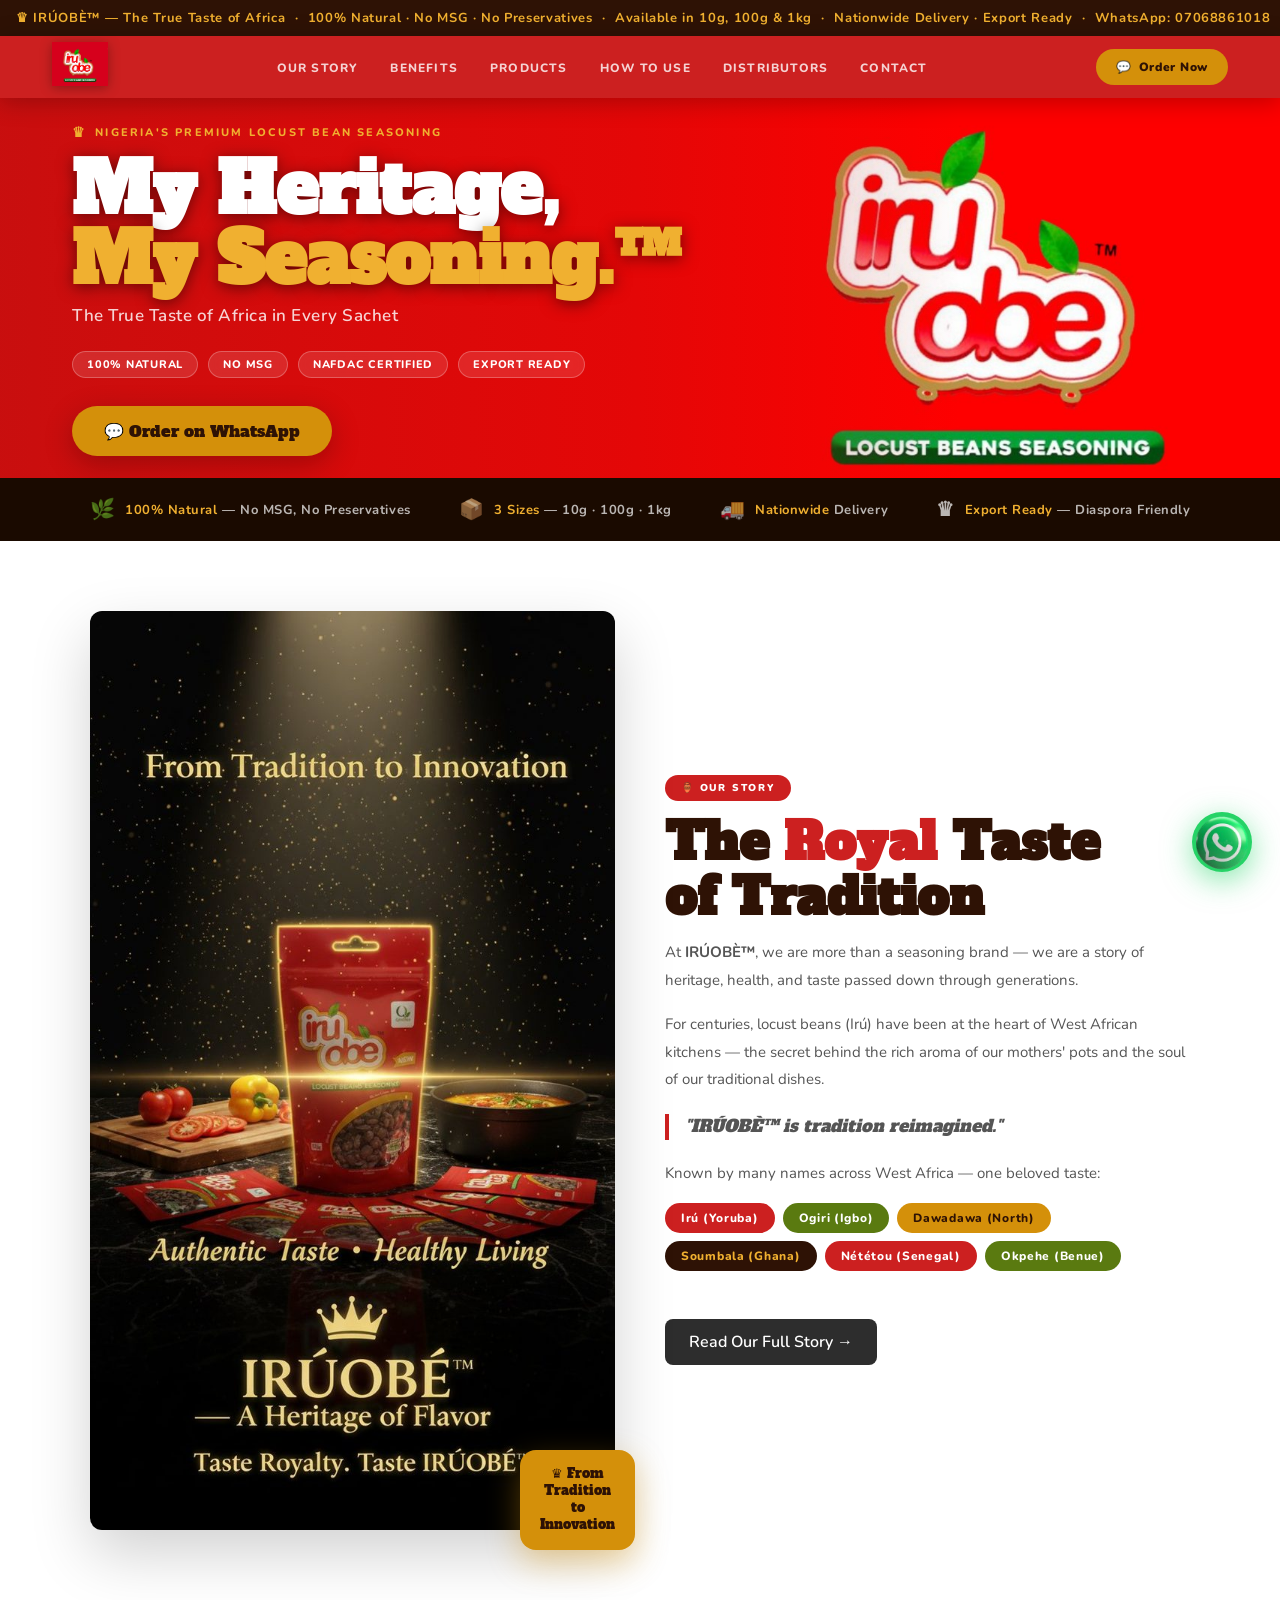
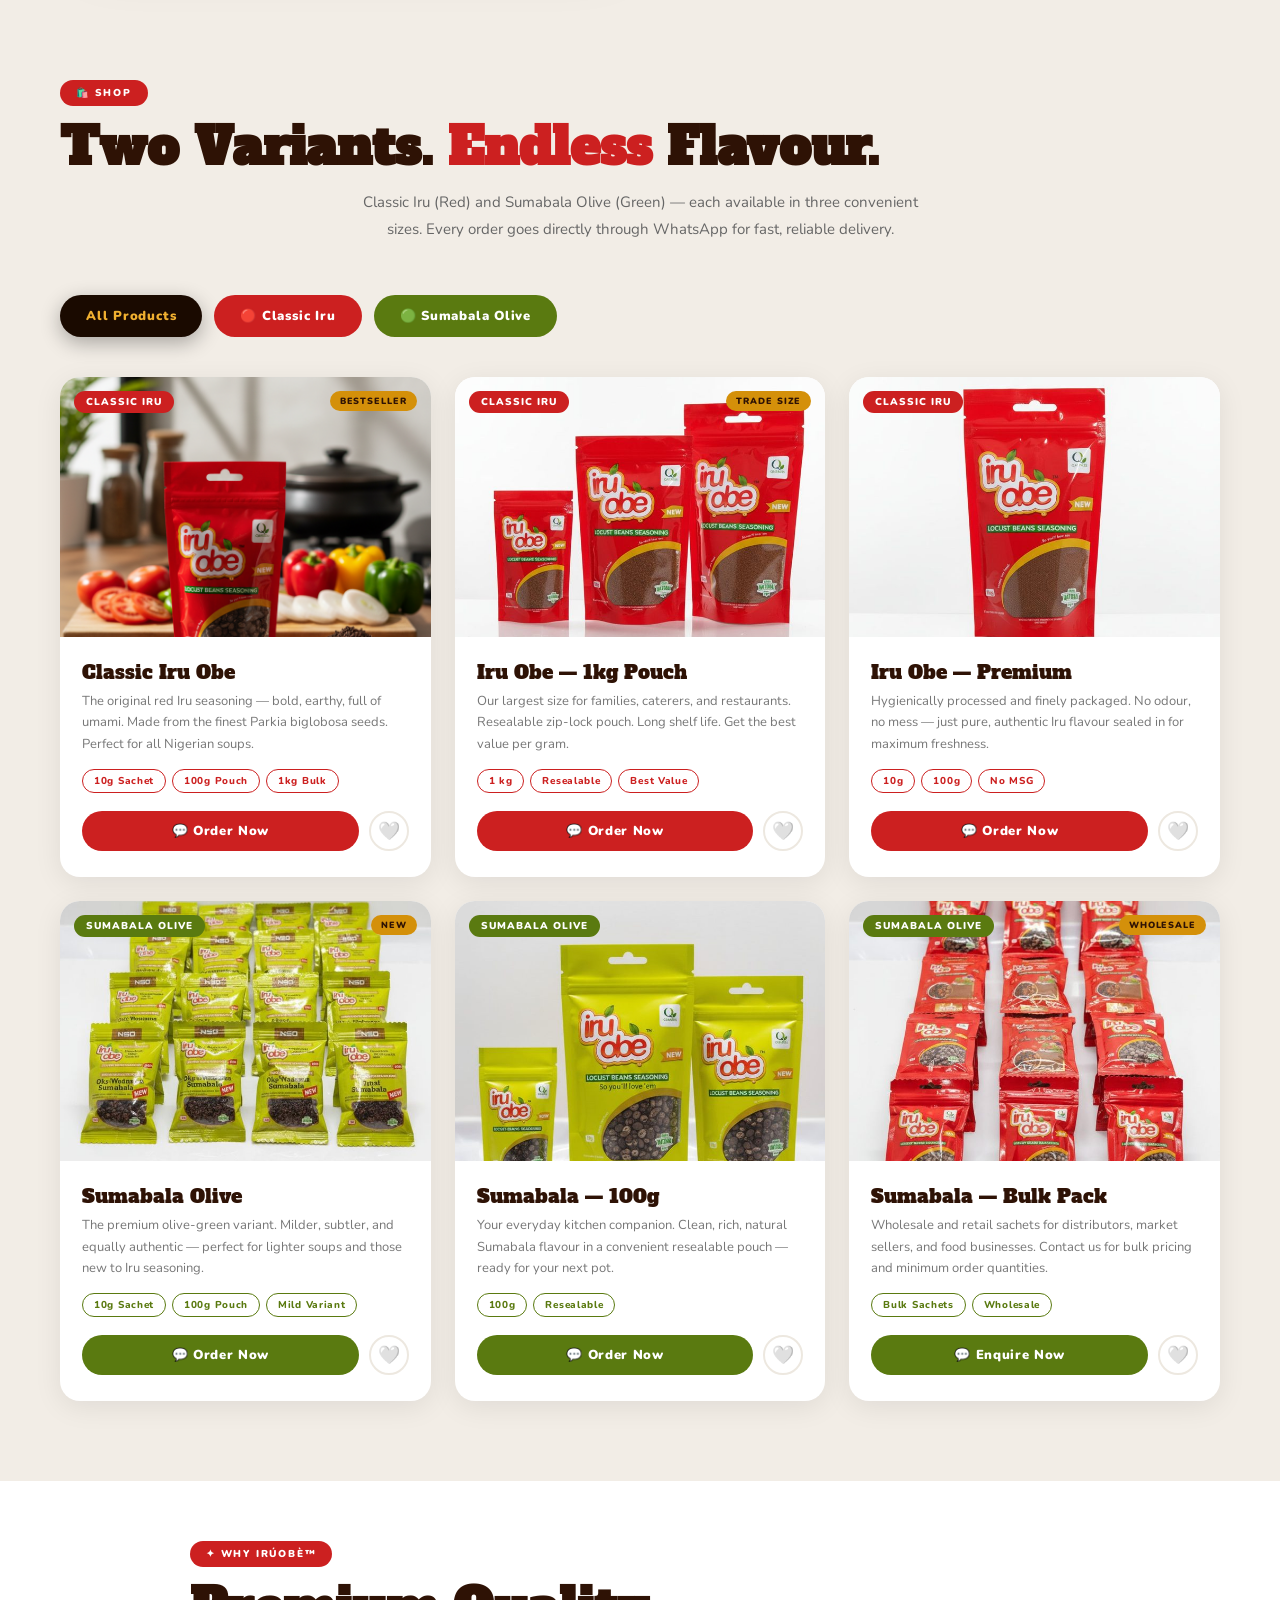
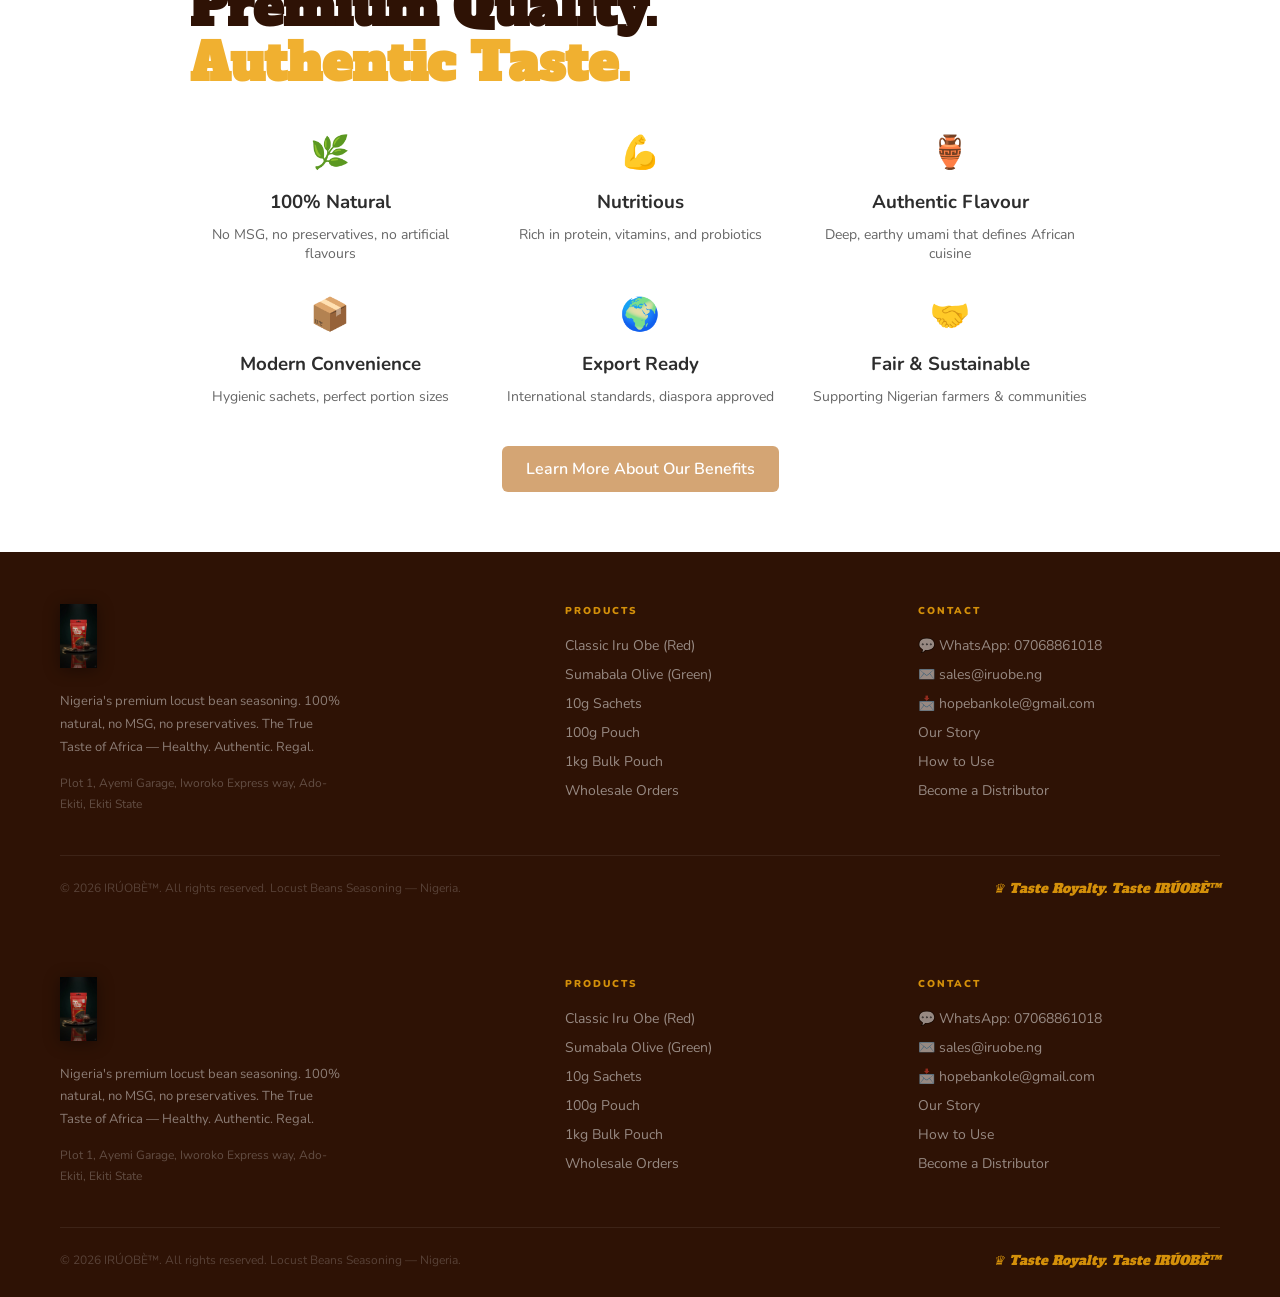
==== commit 72a31438: "Add Our Story and full Shop sections to homepage" ====
--- a/index.html
+++ b/index.html
@@ -86,22 +86,175 @@
   <div class="trust-item"><span class="ti">♛</span><div><strong>Export Ready</strong> — Diaspora Friendly</div></div>
 </div>
 
-<!-- QUICK SHOP CTA -->
-<section style="padding: 60px 20px; text-align: center; background: linear-gradient(135deg, #f5f1e8 0%, #fff9f0 100%);">
-  <div class="max" style="max-width: 900px; margin: 0 auto;">
-    <span class="sec-badge">🛍️ Shop Now</span>
-    <h2 class="sec-title">Ready to <span class="red">Order?</span></h2>
-    <p class="sec-sub">Explore our full range of Classic Iru and Sumabala Olive variants in 10g, 100g, and 1kg sizes.</p>
-    <div style="display: flex; gap: 20px; justify-content: center; flex-wrap: wrap; margin-top: 30px;">
-      <a href="products.html" class="btn-order" style="text-decoration: none; display: inline-block; padding: 14px 28px; background: #d4a574; border-radius: 8px; color: white; font-weight: 600;">
-        🛍️ View All Products
-      </a>
-      <a href="how-to-use.html" class="btn-order" style="text-decoration: none; display: inline-block; padding: 14px 28px; background: #2d2d2d; border-radius: 8px; color: white; font-weight: 600;">
-        🍲 How to Use
-      </a>
+<!-- OUR STORY (HOMEPAGE SNAPSHOT) -->
+<section style="padding: 70px 20px; background: white;">
+  <div class="max" style="max-width: 1100px; margin: 0 auto;">
+    <div class="about-inner reveal" style="display:flex; gap: 50px; align-items: center; flex-wrap: wrap;">
+      <div class="about-img-wrap" style="flex: 1 1 320px; position: relative; min-width: 280px;">
+        <img src="media/image-18.jpg" alt="From Tradition to Innovation" style="width:100%; border-radius: 12px; display:block;">
+        <div class="about-badge-float">♛ From<br>Tradition<br>to<br>Innovation</div>
+      </div>
+      <div class="about-text" style="flex: 1 1 320px;">
+        <span class="sec-badge">🏺 Our Story</span>
+        <h2 class="sec-title">The <span class="red">Royal</span> Taste<br>of Tradition</h2>
+        <p>At <strong>IRÚOBÈ™</strong>, we are more than a seasoning brand — we are a story of heritage, health, and taste passed down through generations.</p>
+        <p>For centuries, locust beans (Irú) have been at the heart of West African kitchens — the secret behind the rich aroma of our mothers' pots and the soul of our traditional dishes.</p>
+        <blockquote style="border-left: 4px solid var(--red); padding-left: 16px; margin: 20px 0; font-style: italic; color: #555;">"IRÚOBÈ™ is tradition reimagined."</blockquote>
+        <p>Known by many names across West Africa — one beloved taste:</p>
+        <div class="heritage-names" style="display: flex; flex-wrap: wrap; gap: 8px; margin-top: 14px;">
+          <span class="hname hname-red">Irú (Yoruba)</span>
+          <span class="hname hname-grn">Ogiri (Igbo)</span>
+          <span class="hname hname-gld">Dawadawa (North)</span>
+          <span class="hname hname-brn">Soumbala (Ghana)</span>
+          <span class="hname hname-red">Nététou (Senegal)</span>
+          <span class="hname hname-grn">Okpehe (Benue)</span>
+        </div>
+        <a href="about.html" style="display:inline-block; margin-top: 28px; text-decoration: none; padding: 12px 24px; background: #2d2d2d; border-radius: 8px; color: white; font-weight: 600;">
+          Read Our Full Story →
+        </a>
+      </div>
     </div>
   </div>
 </section>
+
+<!-- SHOP -->
+<div id="products" class="products-section">
+  <div class="products-inner">
+    <span class="sec-badge">🛍️ Shop</span>
+    <h2 class="sec-title">Two Variants. <span class="red">Endless</span> Flavour.</h2>
+    <p class="sec-sub">Classic Iru (Red) and Sumabala Olive (Green) — each available in three convenient sizes. Every order goes directly through WhatsApp for fast, reliable delivery.</p>
+    <div class="variant-tabs">
+      <div class="vtab vtab-all active" onclick="filterProds('all',this)">All Products</div>
+      <div class="vtab vtab-red" onclick="filterProds('red',this)">🔴 Classic Iru</div>
+      <div class="vtab vtab-green" onclick="filterProds('green',this)">🟢 Sumabala Olive</div>
+    </div>
+    <div class="products-grid reveal">
+
+      <div class="prod-card" data-v="red">
+        <div class="prod-img-wrap">
+          <img src="media/image 22.png" alt="Classic Iru Obe — All Sizes">
+          <span class="prod-vdot vd-red">Classic Iru</span>
+          <span class="prod-new">BESTSELLER</span>
+        </div>
+        <div class="prod-body">
+          <div class="prod-name">Classic Iru Obe</div>
+          <div class="prod-desc">The original red Iru seasoning — bold, earthy, full of umami. Made from the finest Parkia biglobosa seeds. Perfect for all Nigerian soups.</div>
+          <div class="prod-sizes">
+            <span class="sz sz-r">10g Sachet</span>
+            <span class="sz sz-r">100g Pouch</span>
+            <span class="sz sz-r">1kg Bulk</span>
+          </div>
+          <div class="prod-footer">
+            <a href="https://wa.me/2347068861018?text=Hello%20IRÚOBÈ!%20I%20want%20to%20order%20Classic%20Iru%20Obe%20(Red).%20Please%20send%20me%20pricing%20and%20availability." class="btn-order" target="_blank">💬 Order Now</a>
+            <div class="prod-like" onclick="toggleLike(this)" title="Save">🤍</div>
+          </div>
+        </div>
+      </div>
+
+      <div class="prod-card" data-v="red">
+        <div class="prod-img-wrap">
+          <img src="media/image-2.jpg" alt="Iru Obe 1kg">
+          <span class="prod-vdot vd-red">Classic Iru</span>
+          <span class="prod-new">TRADE SIZE</span>
+        </div>
+        <div class="prod-body">
+          <div class="prod-name">Iru Obe — 1kg Pouch</div>
+          <div class="prod-desc">Our largest size for families, caterers, and restaurants. Resealable zip-lock pouch. Long shelf life. Get the best value per gram.</div>
+          <div class="prod-sizes">
+            <span class="sz sz-r">1 kg</span>
+            <span class="sz sz-r">Resealable</span>
+            <span class="sz sz-r">Best Value</span>
+          </div>
+          <div class="prod-footer">
+            <a href="https://wa.me/2347068861018?text=Hello%20IRÚOBÈ!%20I%20want%20to%20order%20the%201kg%20Iru%20Obe%20pouch.%20Please%20send%20me%20pricing." class="btn-order" target="_blank">💬 Order Now</a>
+            <div class="prod-like" onclick="toggleLike(this)" title="Save">🤍</div>
+          </div>
+        </div>
+      </div>
+
+      <div class="prod-card" data-v="red">
+        <div class="prod-img-wrap">
+          <img src="media/image-4.jpg" alt="Iru Obe — Premium Hero">
+          <span class="prod-vdot vd-red">Classic Iru</span>
+        </div>
+        <div class="prod-body">
+          <div class="prod-name">Iru Obe — Premium</div>
+          <div class="prod-desc">Hygienically processed and finely packaged. No odour, no mess — just pure, authentic Iru flavour sealed in for maximum freshness.</div>
+          <div class="prod-sizes">
+            <span class="sz sz-r">10g</span>
+            <span class="sz sz-r">100g</span>
+            <span class="sz sz-r">No MSG</span>
+          </div>
+          <div class="prod-footer">
+            <a href="https://wa.me/2347068861018?text=Hello%20IRÚOBÈ!%20I%20want%20to%20order%20Iru%20Obe%20seasoning.%20Please%20send%20me%20your%20full%20price%20list." class="btn-order" target="_blank">💬 Order Now</a>
+            <div class="prod-like" onclick="toggleLike(this)" title="Save">🤍</div>
+          </div>
+        </div>
+      </div>
+
+      <div class="prod-card" data-v="green">
+        <div class="prod-img-wrap">
+          <img src="media/image-9.jpg" alt="Sumabala Olive — 3 sizes">
+          <span class="prod-vdot vd-green">Sumabala Olive</span>
+          <span class="prod-new">NEW</span>
+        </div>
+        <div class="prod-body">
+          <div class="prod-name">Sumabala Olive</div>
+          <div class="prod-desc">The premium olive-green variant. Milder, subtler, and equally authentic — perfect for lighter soups and those new to Iru seasoning.</div>
+          <div class="prod-sizes">
+            <span class="sz sz-g">10g Sachet</span>
+            <span class="sz sz-g">100g Pouch</span>
+            <span class="sz sz-g">Mild Variant</span>
+          </div>
+          <div class="prod-footer">
+            <a href="https://wa.me/2347068861018?text=Hello%20IRÚOBÈ!%20I%20want%20to%20order%20Sumabala%20Olive%20(Green).%20Please%20send%20me%20pricing." class="btn-order grn" target="_blank">💬 Order Now</a>
+            <div class="prod-like" onclick="toggleLike(this)" title="Save">🤍</div>
+          </div>
+        </div>
+      </div>
+
+      <div class="prod-card" data-v="green">
+        <div class="prod-img-wrap">
+          <img src="media/image-7.jpg" alt="Sumabala Olive Single">
+          <span class="prod-vdot vd-green">Sumabala Olive</span>
+        </div>
+        <div class="prod-body">
+          <div class="prod-name">Sumabala — 100g</div>
+          <div class="prod-desc">Your everyday kitchen companion. Clean, rich, natural Sumabala flavour in a convenient resealable pouch — ready for your next pot.</div>
+          <div class="prod-sizes">
+            <span class="sz sz-g">100g</span>
+            <span class="sz sz-g">Resealable</span>
+          </div>
+          <div class="prod-footer">
+            <a href="https://wa.me/2347068861018?text=Hello%20IRÚOBÈ!%20I%20want%20to%20order%20the%20100g%20Sumabala%20Olive.%20Please%20send%20me%20pricing." class="btn-order grn" target="_blank">💬 Order Now</a>
+            <div class="prod-like" onclick="toggleLike(this)" title="Save">🤍</div>
+          </div>
+        </div>
+      </div>
+
+      <div class="prod-card" data-v="green">
+        <div class="prod-img-wrap">
+          <img src="media/image-16.jpg" alt="Sumabala Bulk">
+          <span class="prod-vdot vd-green">Sumabala Olive</span>
+          <span class="prod-new">WHOLESALE</span>
+        </div>
+        <div class="prod-body">
+          <div class="prod-name">Sumabala — Bulk Pack</div>
+          <div class="prod-desc">Wholesale and retail sachets for distributors, market sellers, and food businesses. Contact us for bulk pricing and minimum order quantities.</div>
+          <div class="prod-sizes">
+            <span class="sz sz-g">Bulk Sachets</span>
+            <span class="sz sz-g">Wholesale</span>
+          </div>
+          <div class="prod-footer">
+            <a href="https://wa.me/2347068861018?text=Hello%20IRÚOBÈ!%20I%20am%20interested%20in%20wholesale%2Fbulk%20Sumabala%20Olive%20sachets.%20Please%20send%20me%20bulk%20pricing." class="btn-order grn" target="_blank">💬 Enquire Now</a>
+            <div class="prod-like" onclick="toggleLike(this)" title="Save">🤍</div>
+          </div>
+        </div>
+      </div>
+
+    </div>
+  </div>
+</div>
 
 <!-- WHY CHOOSE US (Brief) -->
 <section style="padding: 60px 20px; background: white;">
@@ -186,6 +339,21 @@
   document.getElementById('mobileMenu').classList.toggle('open');
 }
 
+// ── PRODUCT FILTER ──
+function filterProds(v, btn){
+  document.querySelectorAll('.vtab').forEach(t=>t.classList.remove('active'));
+  btn.classList.add('active');
+  document.querySelectorAll('.prod-card').forEach(c=>{
+    c.style.display = (v==='all'||c.dataset.v===v) ? '' : 'none';
+  });
+}
+
+// ── WISHLIST ──
+function toggleLike(el){
+  el.classList.toggle('liked');
+  el.textContent = el.classList.contains('liked') ? '❤️' : '🤍';
+}
+
 // ── GALLERY LIGHTBOX ──
 function openLb(src){
   document.getElementById('lb-img').src = src;
--- a/styles.css
+++ b/styles.css
@@ -508,3 +508,18 @@
   footer{padding:40px 20px 24px;}
   .footer-top{grid-template-columns:1fr;gap:32px;}
 }
+
+@media(max-width:540px){
+  .hero-banner img{height:200px;}
+  .trust-bar{flex-direction:column;align-items:flex-start;gap:12px;}
+  .benefits-grid{grid-template-columns:1fr;}
+  .products-grid{grid-template-columns:1fr;}
+  .prod-img-wrap{height:200px;}
+  .dishes-grid{grid-template-columns:1fr;}
+  .names-map{grid-template-columns:1fr;}
+  .gallery-grid{grid-template-columns:1fr;}
+  .gi.wide{grid-column:span 1;}
+  .dish-detail{grid-template-columns:1fr;text-align:center;}
+  .dd-emoji{width:90px;height:90px;margin:0 auto;}
+  .cform{padding:24px 16px;}
+}
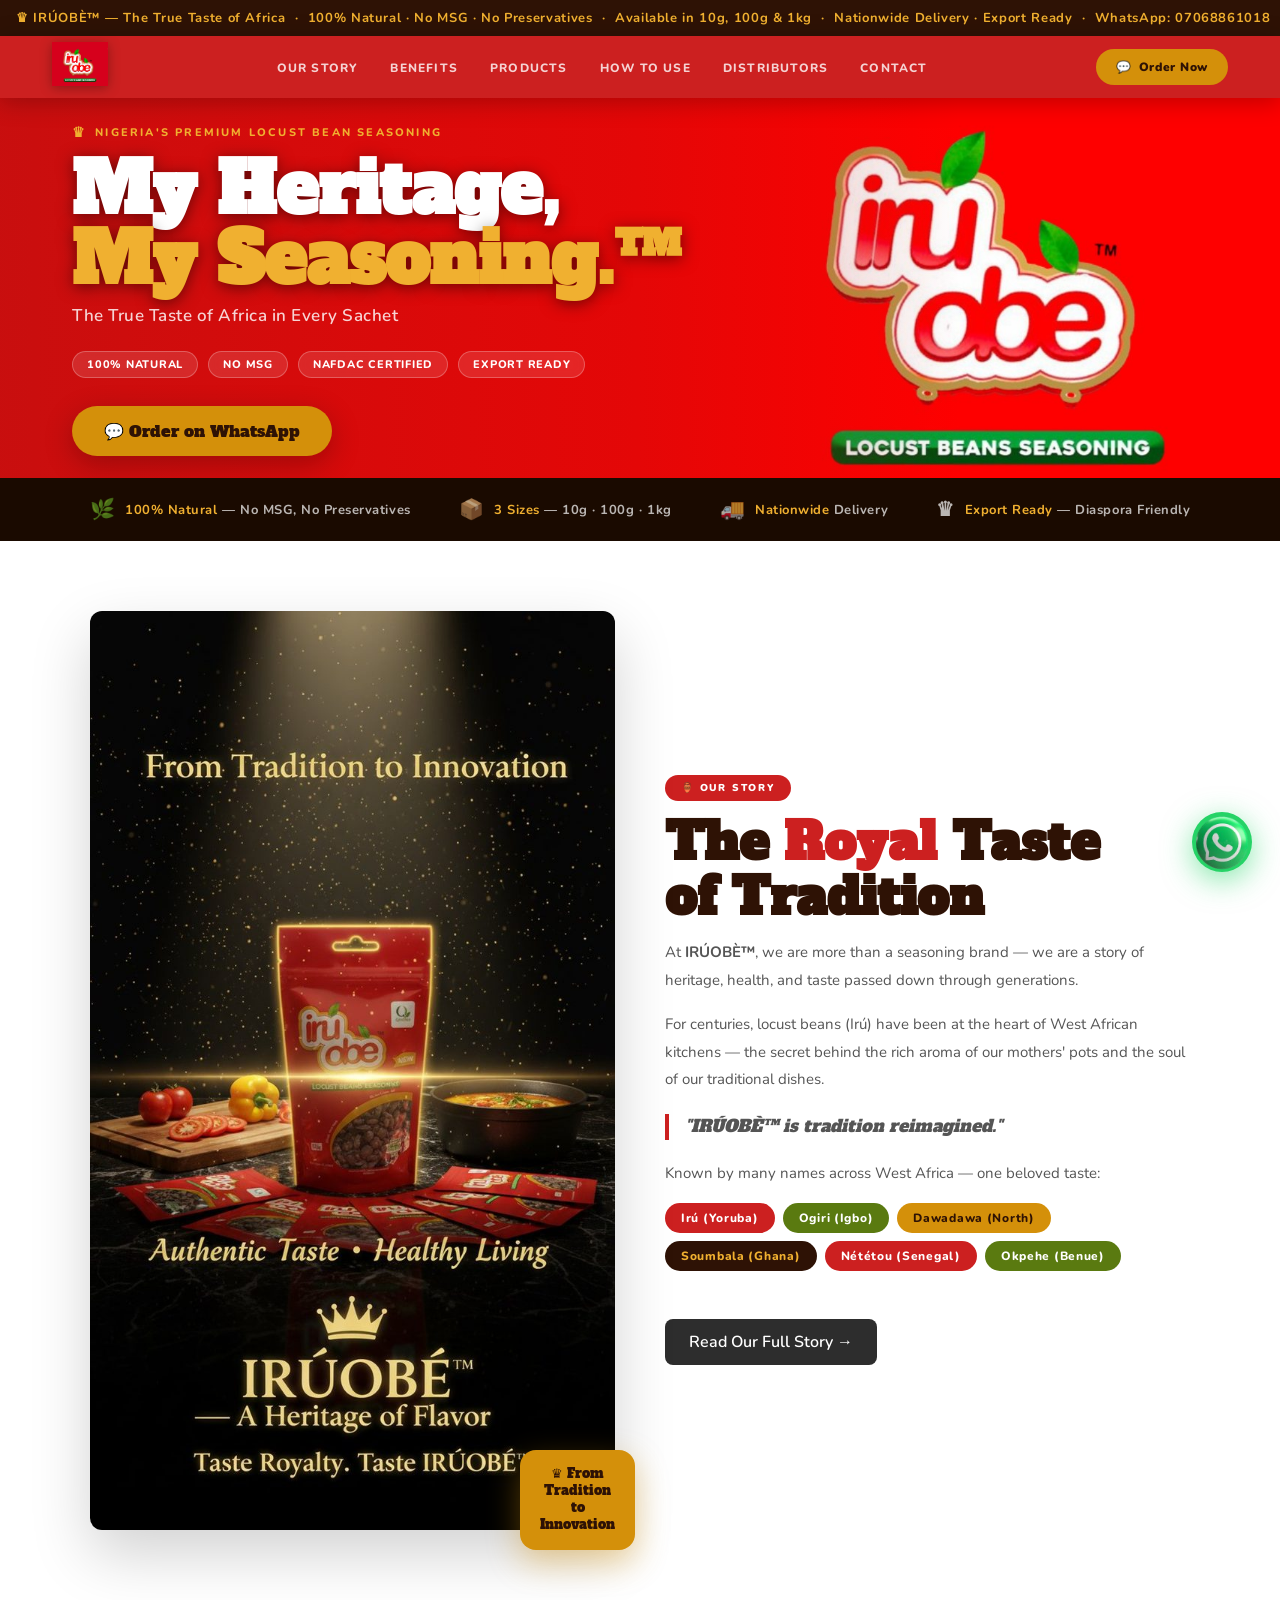
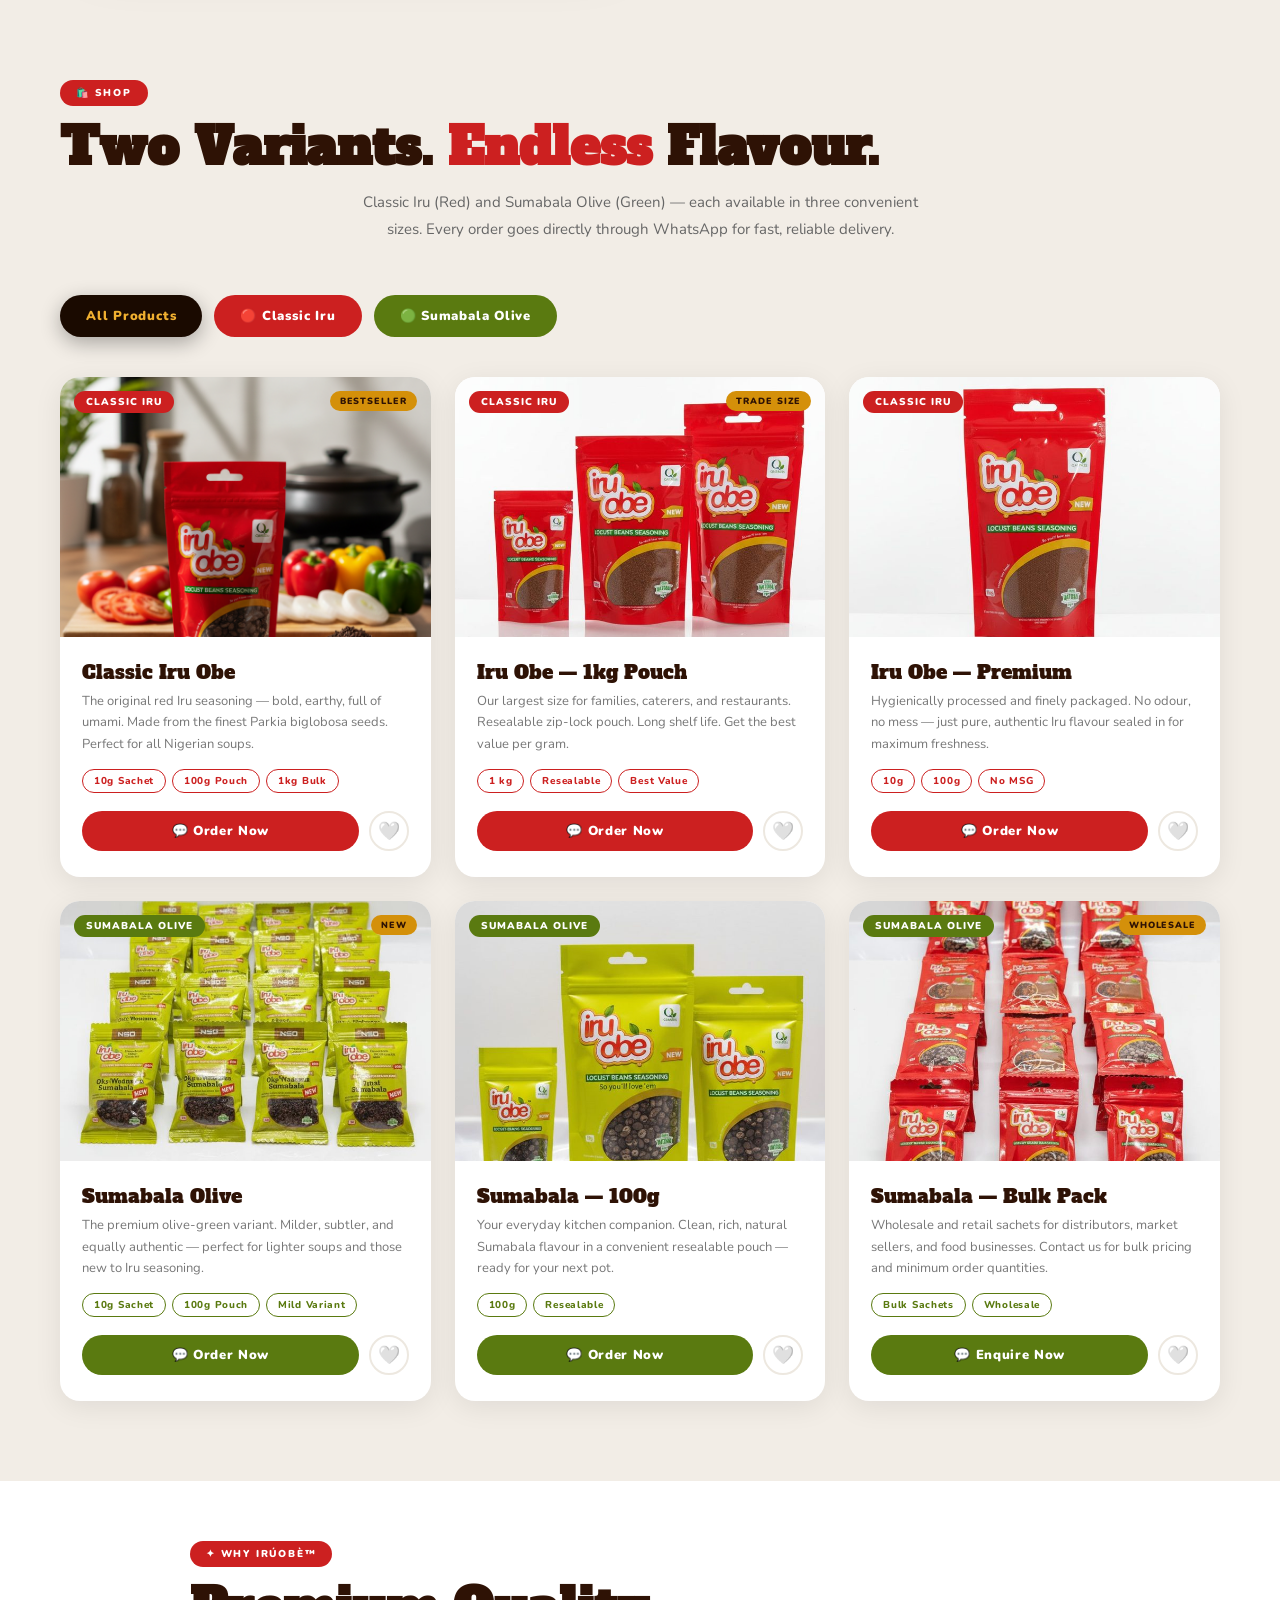
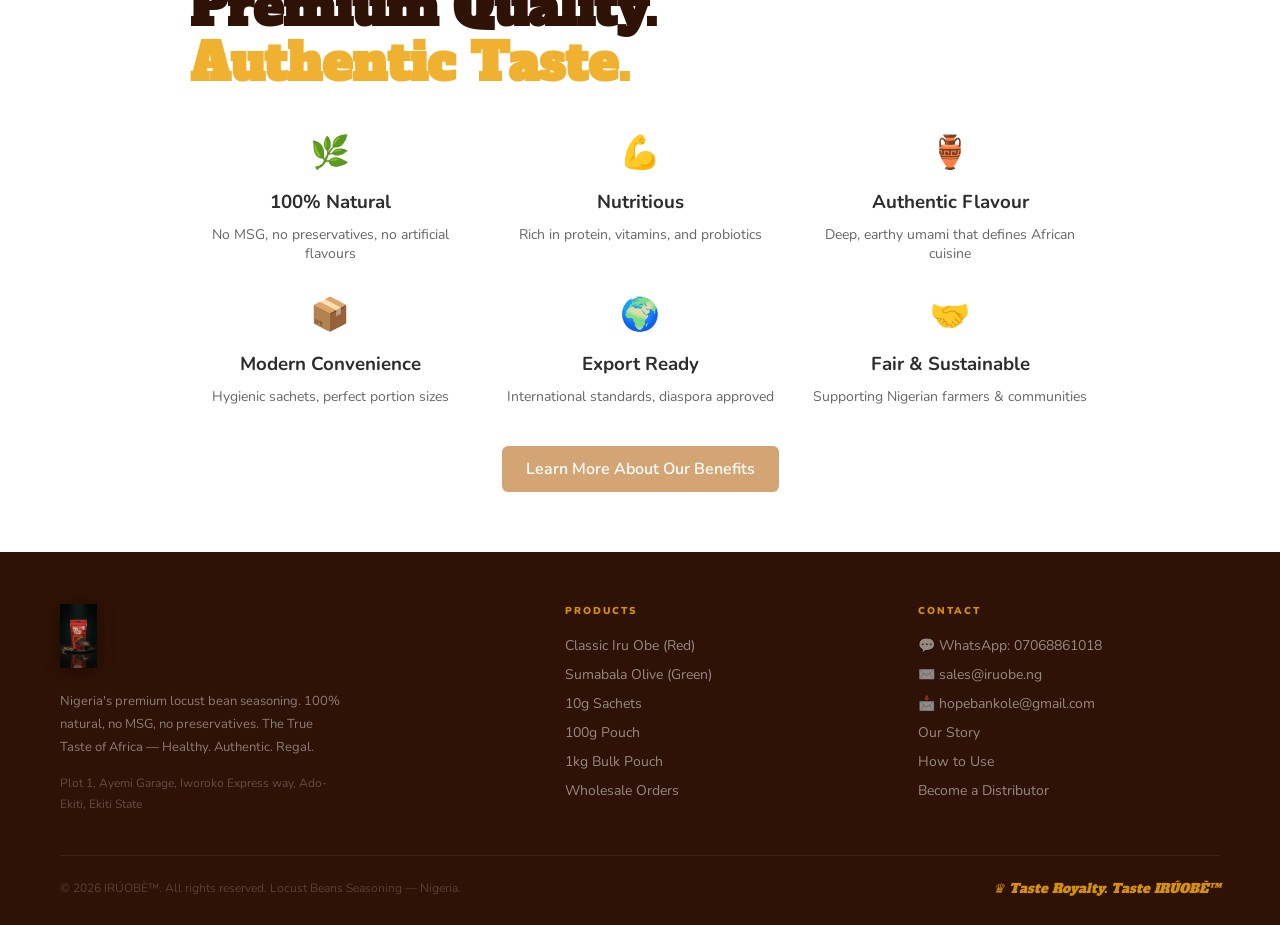
==== commit 059418e4: "Remove duplicate footer from homepage" ====
--- a/index.html
+++ b/index.html
@@ -372,60 +372,3 @@
 </body>
 </html>
 
-<!-- FOOTER -->
-<footer>
-  <div class="footer-top">
-    <div class="footer-brand">
-      <img src="media/image-1.jpg" alt="IRÚOBÈ" class="footer-logo">
-      <p>Nigeria's premium locust bean seasoning. 100% natural, no MSG, no preservatives. The True Taste of Africa — Healthy. Authentic. Regal.</p>
-      <p style="margin-top:14px;font-size:12px;color:rgba(255,255,255,0.25);">Plot 1, Ayemi Garage, Iworoko Express way, Ado-Ekiti, Ekiti State</p>
-    </div>
-    <div class="footer-col">
-      <h4>Products</h4>
-      <a href="#products">Classic Iru Obe (Red)</a>
-      <a href="#products">Sumabala Olive (Green)</a>
-      <a href="#products">10g Sachets</a>
-      <a href="#products">100g Pouch</a>
-      <a href="#products">1kg Bulk Pouch</a>
-      <a href="#distributor">Wholesale Orders</a>
-    </div>
-    <div class="footer-col">
-      <h4>Contact</h4>
-      <a href="https://wa.me/2347068861018">💬 WhatsApp: 07068861018</a>
-      <a href="mailto:sales@iruobe.ng">✉️ sales@iruobe.ng</a>
-      <a href="mailto:hopebankole@gmail.com">📩 hopebankole@gmail.com</a>
-      <a href="#about">Our Story</a>
-      <a href="#uses">How to Use</a>
-      <a href="#distributor">Become a Distributor</a>
-    </div>
-  </div>
-  <div class="footer-bottom">
-    <p>© 2026 IRÚOBÈ™. All rights reserved. Locust Beans Seasoning — Nigeria.</p>
-    <div class="footer-royal">♛ Taste Royalty. Taste IRÚOBÈ™</div>
-  </div>
-</footer>
-
-<script>
-// ── MOBILE MENU ──
-function toggleMenu(){
-  document.getElementById('mobileMenu').classList.toggle('open');
-}
-
-// ── GALLERY LIGHTBOX ──
-function openLb(src){
-  document.getElementById('lb-img').src = src;
-  document.getElementById('lightbox').classList.add('open');
-}
-function closeLb(){
-  document.getElementById('lightbox').classList.remove('open');
-}
-
-// ── SCROLL REVEAL ──
-const obs = new IntersectionObserver((entries)=>{
-  entries.forEach(e=>{ if(e.isIntersecting) e.target.classList.add('visible'); });
-}, {threshold:0.12});
-document.querySelectorAll('.reveal').forEach(el=>obs.observe(el));
-</script>
-</body>
-</html>
-
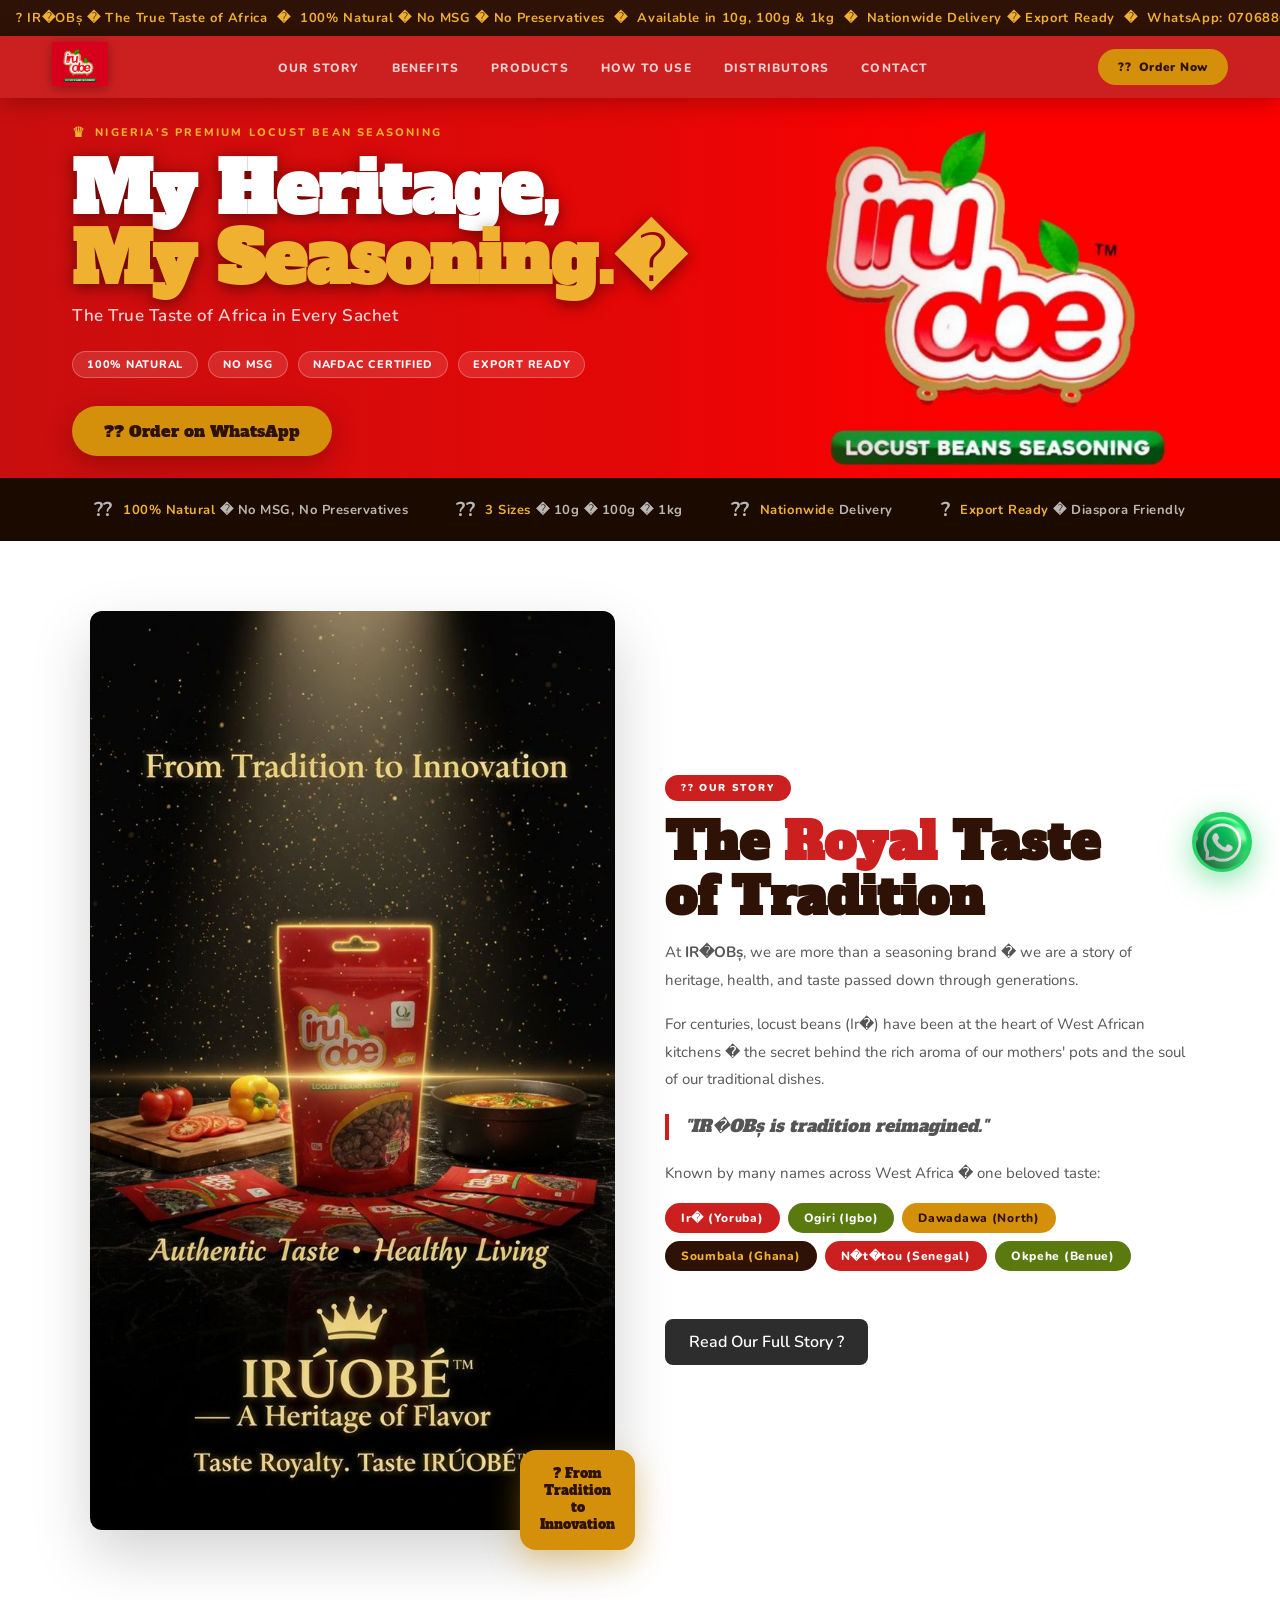
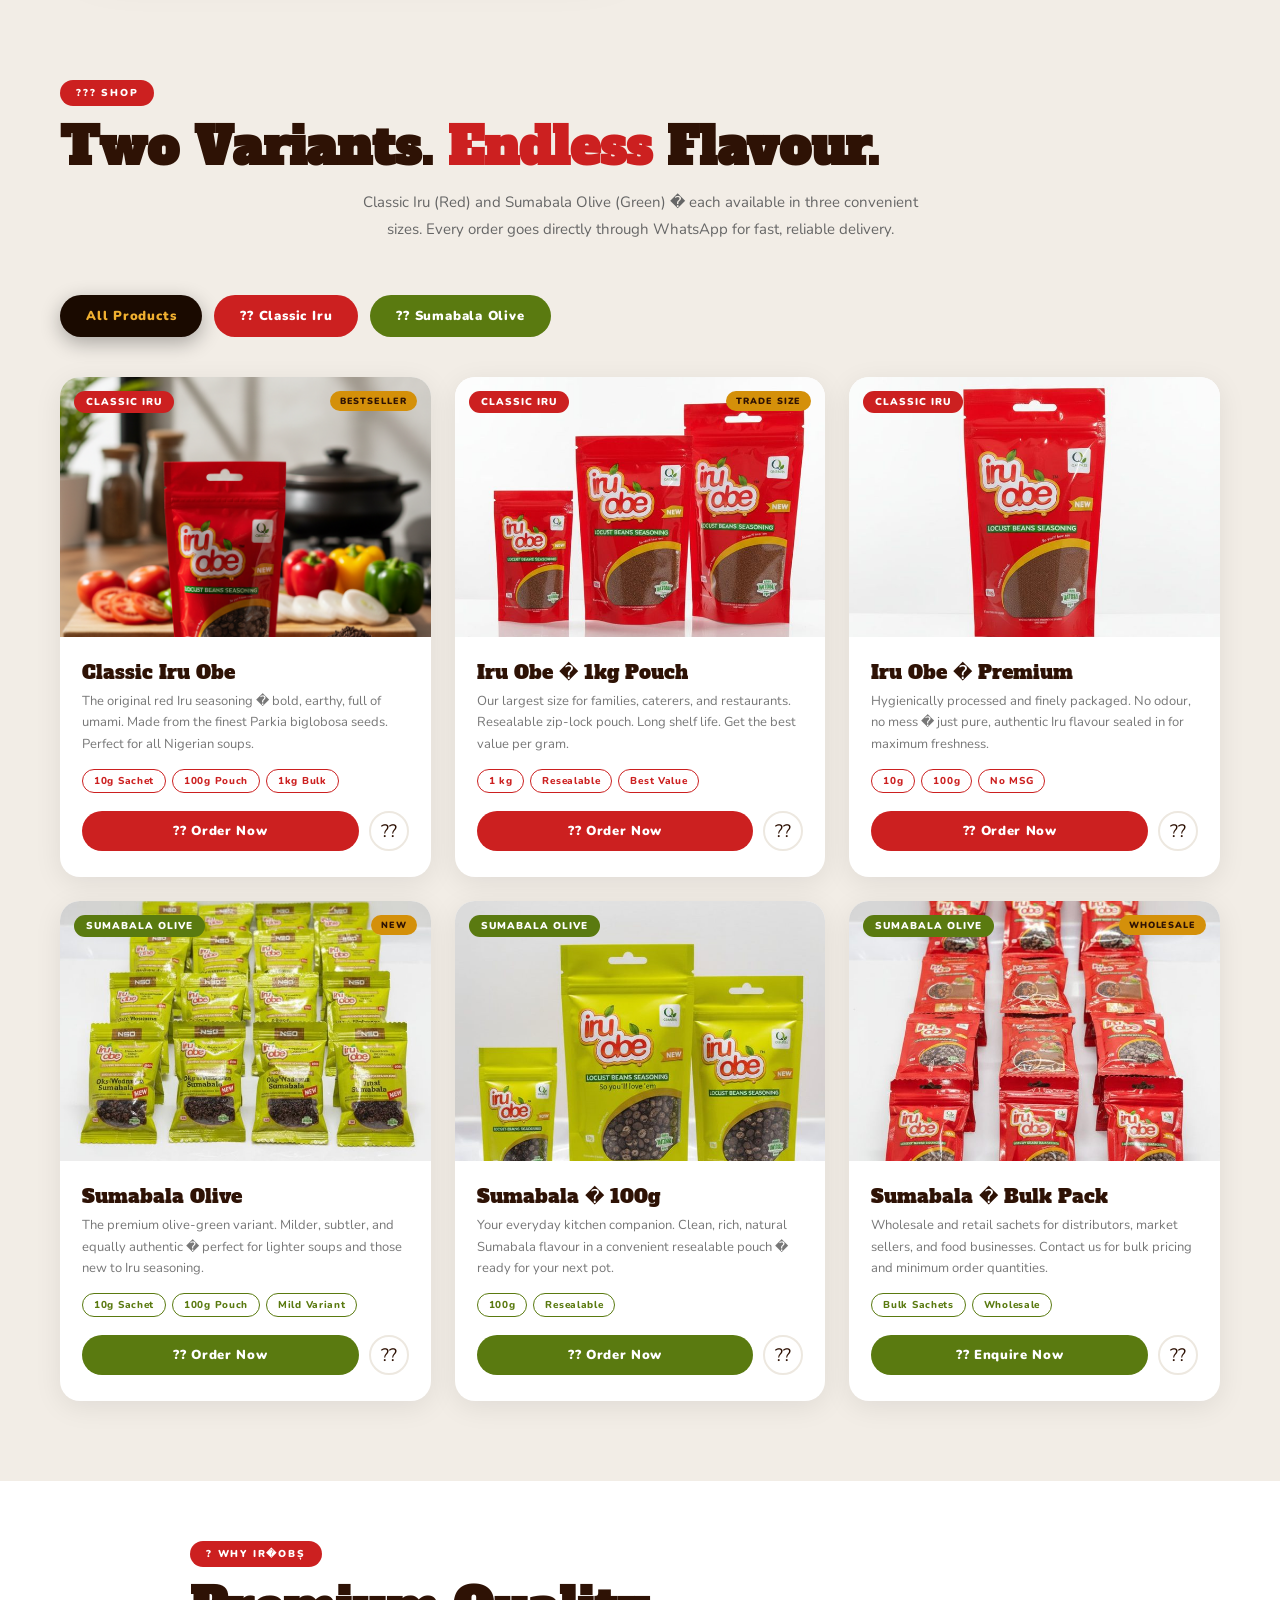
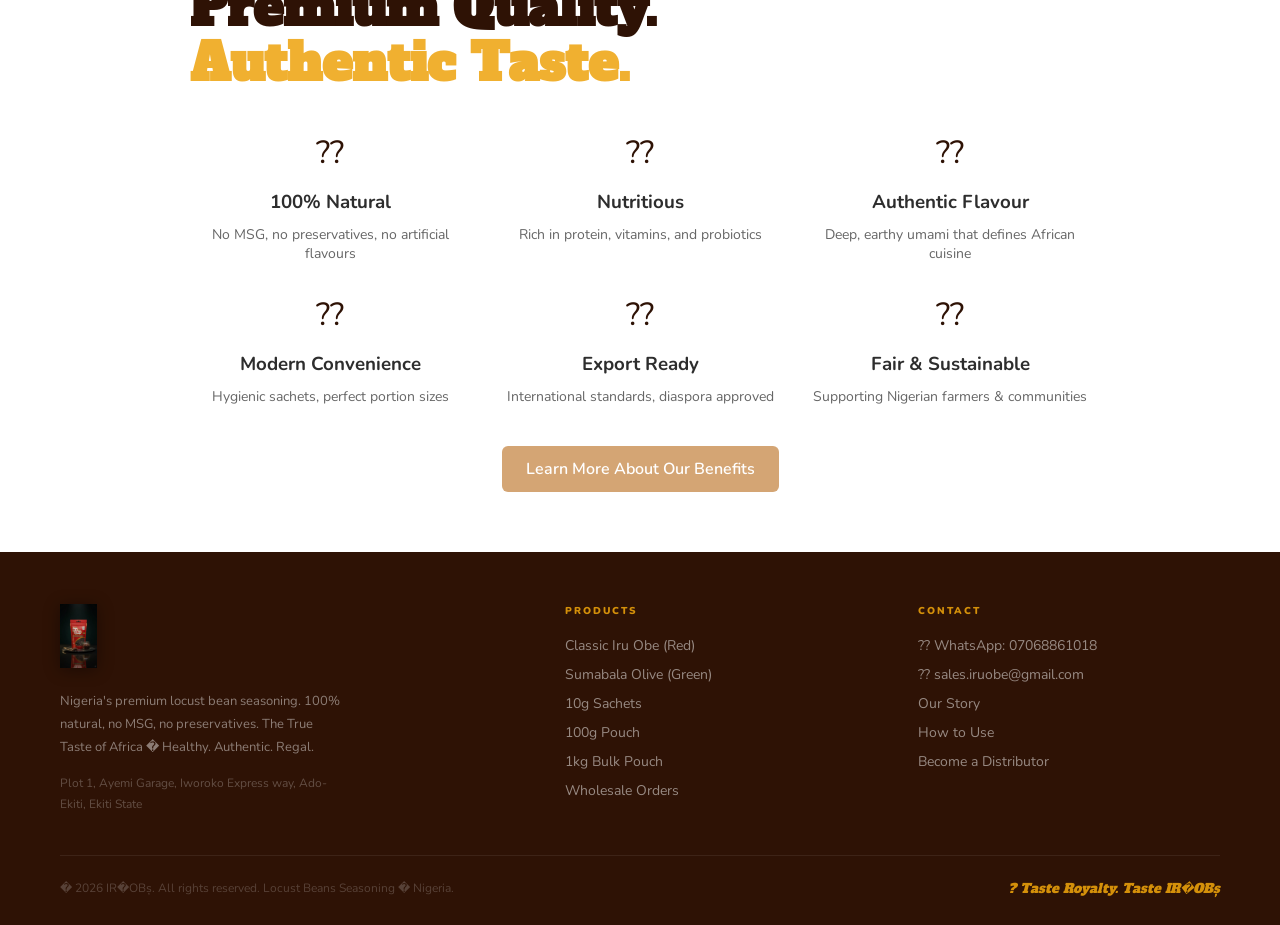
==== commit 9c7b72d7: "Remove hopebankole email; update sales email to sales.iruobe@gmail.com across all pages" ====
--- a/index.html
+++ b/index.html
@@ -1,9 +1,9 @@
-﻿<!DOCTYPE html>
+<!DOCTYPE html>
 <html lang="en">
 <head>
 <meta charset="UTF-8">
 <meta name="viewport" content="width=device-width, initial-scale=1.0">
-<title>IRÚOBÈ™ — The True Taste of Africa in Every Sachet</title>
+<title>IR�OBș � The True Taste of Africa in Every Sachet</title>
 <meta name="description" content="Nigeria's premium locust bean seasoning. 100% natural, no MSG. Perfect for Egusi, Ewedu, Okra, Ogbono and all Nigerian soups. Buy Iru online Nigeria.">
 <meta name="keywords" content="IRUOBE seasoning, locust bean seasoning, Nigerian seasoning brand, natural seasoning Nigeria, best African seasoning, iru powder, dawadawa seasoning, ogiri seasoning">
 <link href="https://fonts.googleapis.com/css2?family=Alfa+Slab+One&family=Nunito:ital,wght@0,400;0,600;0,700;0,800;0,900;1,700&display=swap" rel="stylesheet">
@@ -13,16 +13,16 @@
 
 <!-- Lightbox -->
 <div class="lightbox" id="lightbox" onclick="closeLb()">
-  <span class="lb-close">✕</span>
+  <span class="lb-close">?</span>
   <img class="lb-img" id="lb-img" src="" alt="">
 </div>
 
 <!-- WA Float -->
-<a href="https://wa.me/2347068861018?text=Hello%20IRÚOBÈ!%20I%20would%20like%20to%20place%20an%20order." class="wa-float" target="_blank" title="Order on WhatsApp"><img src="media/whatsapp logo.png" alt="WhatsApp" style="width:100%;height:100%;object-fit:contain;display:block;"></a>
+<a href="https://wa.me/2347068861018?text=Hello%20IR�OB�!%20I%20would%20like%20to%20place%20an%20order." class="wa-float" target="_blank" title="Order on WhatsApp"><img src="media/whatsapp logo.png" alt="WhatsApp" style="width:100%;height:100%;object-fit:contain;display:block;"></a>
 
 <!-- Mobile Menu -->
 <div class="mobile-menu" id="mobileMenu">
-  <span class="close" onclick="toggleMenu()">✕</span>
+  <span class="close" onclick="toggleMenu()">?</span>
   <a href="about.html" onclick="toggleMenu()">Our Story</a>
   <a href="benefits.html" onclick="toggleMenu()">Benefits</a>
   <a href="products.html" onclick="toggleMenu()">Products</a>
@@ -33,12 +33,12 @@
 
 <!-- ANNOUNCE -->
 <div class="announce">
-  <span class="announce-scroll">♛ IRÚOBÈ™ — The True Taste of Africa &nbsp;·&nbsp; 100% Natural · No MSG · No Preservatives &nbsp;·&nbsp; Available in 10g, 100g & 1kg &nbsp;·&nbsp; Nationwide Delivery · Export Ready &nbsp;·&nbsp; WhatsApp: 07068861018 &nbsp;·&nbsp; ♛ IRÚOBÈ™ — Healthy. Authentic. Regal.</span>
+  <span class="announce-scroll">? IR�OBș � The True Taste of Africa &nbsp;�&nbsp; 100% Natural � No MSG � No Preservatives &nbsp;�&nbsp; Available in 10g, 100g & 1kg &nbsp;�&nbsp; Nationwide Delivery � Export Ready &nbsp;�&nbsp; WhatsApp: 07068861018 &nbsp;�&nbsp; ? IR�OBș � Healthy. Authentic. Regal.</span>
 </div>
 
 <!-- NAV -->
 <nav>
-  <div class="nav-logo"><img src="media/new image-17.jpeg" alt="IRÚOBÈ"></div>
+  <div class="nav-logo"><img src="media/new image-17.jpeg" alt="IR�OB�"></div>
   <ul class="nav-links">
     <li><a href="about.html">Our Story</a></li>
     <li><a href="benefits.html">Benefits</a></li>
@@ -48,8 +48,8 @@
     <li><a href="contact.html">Contact</a></li>
   </ul>
   <div class="nav-right">
-    <a href="https://wa.me/2347068861018?text=Hello%20IRÚOBÈ!%20I%20want%20to%20order." class="nav-wa" target="_blank">
-      💬 <span>Order Now</span>
+    <a href="https://wa.me/2347068861018?text=Hello%20IR�OB�!%20I%20want%20to%20order." class="nav-wa" target="_blank">
+      ?? <span>Order Now</span>
     </a>
     <div class="hamburger" onclick="toggleMenu()">
       <span></span><span></span><span></span>
@@ -59,11 +59,11 @@
 
 <!-- HERO -->
 <div class="hero-banner">
-  <img src="media/image 21.png" alt="IRÚOBÈ — My Heritage, My Seasoning">
+  <img src="media/image 21.png" alt="IR�OB� � My Heritage, My Seasoning">
   <div class="hero-overlay">
     <div class="hero-text-block">
       <div class="hero-eyebrow">Nigeria's Premium Locust Bean Seasoning</div>
-      <h1 class="hero-h1">My Heritage,<br><span class="gold">My Seasoning.™</span></h1>
+      <h1 class="hero-h1">My Heritage,<br><span class="gold">My Seasoning.�</span></h1>
       <p class="hero-tagline">The True Taste of Africa in Every Sachet</p>
       <div class="hero-badges">
         <span class="hbadge">100% Natural</span>
@@ -71,8 +71,8 @@
         <span class="hbadge">NAFDAC Certified</span>
         <span class="hbadge">Export Ready</span>
       </div>
-      <a href="https://wa.me/2347068861018?text=Hello!%20I%27d%20like%20to%20order%20IRÚOBÈ%20seasoning." class="hero-cta" target="_blank">
-        💬 Order on WhatsApp
+      <a href="https://wa.me/2347068861018?text=Hello!%20I%27d%20like%20to%20order%20IR�OB�%20seasoning." class="hero-cta" target="_blank">
+        ?? Order on WhatsApp
       </a>
     </div>
   </div>
@@ -80,10 +80,10 @@
 
 <!-- TRUST BAR -->
 <div class="trust-bar">
-  <div class="trust-item"><span class="ti">🌿</span><div><strong>100% Natural</strong> — No MSG, No Preservatives</div></div>
-  <div class="trust-item"><span class="ti">📦</span><div><strong>3 Sizes</strong> — 10g · 100g · 1kg</div></div>
-  <div class="trust-item"><span class="ti">🚚</span><div><strong>Nationwide</strong> Delivery</div></div>
-  <div class="trust-item"><span class="ti">♛</span><div><strong>Export Ready</strong> — Diaspora Friendly</div></div>
+  <div class="trust-item"><span class="ti">??</span><div><strong>100% Natural</strong> � No MSG, No Preservatives</div></div>
+  <div class="trust-item"><span class="ti">??</span><div><strong>3 Sizes</strong> � 10g � 100g � 1kg</div></div>
+  <div class="trust-item"><span class="ti">??</span><div><strong>Nationwide</strong> Delivery</div></div>
+  <div class="trust-item"><span class="ti">?</span><div><strong>Export Ready</strong> � Diaspora Friendly</div></div>
 </div>
 
 <!-- OUR STORY (HOMEPAGE SNAPSHOT) -->
@@ -92,25 +92,25 @@
     <div class="about-inner reveal" style="display:flex; gap: 50px; align-items: center; flex-wrap: wrap;">
       <div class="about-img-wrap" style="flex: 1 1 320px; position: relative; min-width: 280px;">
         <img src="media/image-18.jpg" alt="From Tradition to Innovation" style="width:100%; border-radius: 12px; display:block;">
-        <div class="about-badge-float">♛ From<br>Tradition<br>to<br>Innovation</div>
+        <div class="about-badge-float">? From<br>Tradition<br>to<br>Innovation</div>
       </div>
       <div class="about-text" style="flex: 1 1 320px;">
-        <span class="sec-badge">🏺 Our Story</span>
+        <span class="sec-badge">?? Our Story</span>
         <h2 class="sec-title">The <span class="red">Royal</span> Taste<br>of Tradition</h2>
-        <p>At <strong>IRÚOBÈ™</strong>, we are more than a seasoning brand — we are a story of heritage, health, and taste passed down through generations.</p>
-        <p>For centuries, locust beans (Irú) have been at the heart of West African kitchens — the secret behind the rich aroma of our mothers' pots and the soul of our traditional dishes.</p>
-        <blockquote style="border-left: 4px solid var(--red); padding-left: 16px; margin: 20px 0; font-style: italic; color: #555;">"IRÚOBÈ™ is tradition reimagined."</blockquote>
-        <p>Known by many names across West Africa — one beloved taste:</p>
+        <p>At <strong>IR�OBș</strong>, we are more than a seasoning brand � we are a story of heritage, health, and taste passed down through generations.</p>
+        <p>For centuries, locust beans (Ir�) have been at the heart of West African kitchens � the secret behind the rich aroma of our mothers' pots and the soul of our traditional dishes.</p>
+        <blockquote style="border-left: 4px solid var(--red); padding-left: 16px; margin: 20px 0; font-style: italic; color: #555;">"IR�OBș is tradition reimagined."</blockquote>
+        <p>Known by many names across West Africa � one beloved taste:</p>
         <div class="heritage-names" style="display: flex; flex-wrap: wrap; gap: 8px; margin-top: 14px;">
-          <span class="hname hname-red">Irú (Yoruba)</span>
+          <span class="hname hname-red">Ir� (Yoruba)</span>
           <span class="hname hname-grn">Ogiri (Igbo)</span>
           <span class="hname hname-gld">Dawadawa (North)</span>
           <span class="hname hname-brn">Soumbala (Ghana)</span>
-          <span class="hname hname-red">Nététou (Senegal)</span>
+          <span class="hname hname-red">N�t�tou (Senegal)</span>
           <span class="hname hname-grn">Okpehe (Benue)</span>
         </div>
         <a href="about.html" style="display:inline-block; margin-top: 28px; text-decoration: none; padding: 12px 24px; background: #2d2d2d; border-radius: 8px; color: white; font-weight: 600;">
-          Read Our Full Story →
+          Read Our Full Story ?
         </a>
       </div>
     </div>
@@ -120,33 +120,33 @@
 <!-- SHOP -->
 <div id="products" class="products-section">
   <div class="products-inner">
-    <span class="sec-badge">🛍️ Shop</span>
+    <span class="sec-badge">??? Shop</span>
     <h2 class="sec-title">Two Variants. <span class="red">Endless</span> Flavour.</h2>
-    <p class="sec-sub">Classic Iru (Red) and Sumabala Olive (Green) — each available in three convenient sizes. Every order goes directly through WhatsApp for fast, reliable delivery.</p>
+    <p class="sec-sub">Classic Iru (Red) and Sumabala Olive (Green) � each available in three convenient sizes. Every order goes directly through WhatsApp for fast, reliable delivery.</p>
     <div class="variant-tabs">
       <div class="vtab vtab-all active" onclick="filterProds('all',this)">All Products</div>
-      <div class="vtab vtab-red" onclick="filterProds('red',this)">🔴 Classic Iru</div>
-      <div class="vtab vtab-green" onclick="filterProds('green',this)">🟢 Sumabala Olive</div>
+      <div class="vtab vtab-red" onclick="filterProds('red',this)">?? Classic Iru</div>
+      <div class="vtab vtab-green" onclick="filterProds('green',this)">?? Sumabala Olive</div>
     </div>
     <div class="products-grid reveal">
 
       <div class="prod-card" data-v="red">
         <div class="prod-img-wrap">
-          <img src="media/image 22.png" alt="Classic Iru Obe — All Sizes">
+          <img src="media/image 22.png" alt="Classic Iru Obe � All Sizes">
           <span class="prod-vdot vd-red">Classic Iru</span>
           <span class="prod-new">BESTSELLER</span>
         </div>
         <div class="prod-body">
           <div class="prod-name">Classic Iru Obe</div>
-          <div class="prod-desc">The original red Iru seasoning — bold, earthy, full of umami. Made from the finest Parkia biglobosa seeds. Perfect for all Nigerian soups.</div>
+          <div class="prod-desc">The original red Iru seasoning � bold, earthy, full of umami. Made from the finest Parkia biglobosa seeds. Perfect for all Nigerian soups.</div>
           <div class="prod-sizes">
             <span class="sz sz-r">10g Sachet</span>
             <span class="sz sz-r">100g Pouch</span>
             <span class="sz sz-r">1kg Bulk</span>
           </div>
           <div class="prod-footer">
-            <a href="https://wa.me/2347068861018?text=Hello%20IRÚOBÈ!%20I%20want%20to%20order%20Classic%20Iru%20Obe%20(Red).%20Please%20send%20me%20pricing%20and%20availability." class="btn-order" target="_blank">💬 Order Now</a>
-            <div class="prod-like" onclick="toggleLike(this)" title="Save">🤍</div>
+            <a href="https://wa.me/2347068861018?text=Hello%20IR�OB�!%20I%20want%20to%20order%20Classic%20Iru%20Obe%20(Red).%20Please%20send%20me%20pricing%20and%20availability." class="btn-order" target="_blank">?? Order Now</a>
+            <div class="prod-like" onclick="toggleLike(this)" title="Save">??</div>
           </div>
         </div>
       </div>
@@ -158,7 +158,7 @@
           <span class="prod-new">TRADE SIZE</span>
         </div>
         <div class="prod-body">
-          <div class="prod-name">Iru Obe — 1kg Pouch</div>
+          <div class="prod-name">Iru Obe � 1kg Pouch</div>
           <div class="prod-desc">Our largest size for families, caterers, and restaurants. Resealable zip-lock pouch. Long shelf life. Get the best value per gram.</div>
           <div class="prod-sizes">
             <span class="sz sz-r">1 kg</span>
@@ -166,49 +166,49 @@
             <span class="sz sz-r">Best Value</span>
           </div>
           <div class="prod-footer">
-            <a href="https://wa.me/2347068861018?text=Hello%20IRÚOBÈ!%20I%20want%20to%20order%20the%201kg%20Iru%20Obe%20pouch.%20Please%20send%20me%20pricing." class="btn-order" target="_blank">💬 Order Now</a>
-            <div class="prod-like" onclick="toggleLike(this)" title="Save">🤍</div>
+            <a href="https://wa.me/2347068861018?text=Hello%20IR�OB�!%20I%20want%20to%20order%20the%201kg%20Iru%20Obe%20pouch.%20Please%20send%20me%20pricing." class="btn-order" target="_blank">?? Order Now</a>
+            <div class="prod-like" onclick="toggleLike(this)" title="Save">??</div>
           </div>
         </div>
       </div>
 
       <div class="prod-card" data-v="red">
         <div class="prod-img-wrap">
-          <img src="media/image-4.jpg" alt="Iru Obe — Premium Hero">
+          <img src="media/image-4.jpg" alt="Iru Obe � Premium Hero">
           <span class="prod-vdot vd-red">Classic Iru</span>
         </div>
         <div class="prod-body">
-          <div class="prod-name">Iru Obe — Premium</div>
-          <div class="prod-desc">Hygienically processed and finely packaged. No odour, no mess — just pure, authentic Iru flavour sealed in for maximum freshness.</div>
+          <div class="prod-name">Iru Obe � Premium</div>
+          <div class="prod-desc">Hygienically processed and finely packaged. No odour, no mess � just pure, authentic Iru flavour sealed in for maximum freshness.</div>
           <div class="prod-sizes">
             <span class="sz sz-r">10g</span>
             <span class="sz sz-r">100g</span>
             <span class="sz sz-r">No MSG</span>
           </div>
           <div class="prod-footer">
-            <a href="https://wa.me/2347068861018?text=Hello%20IRÚOBÈ!%20I%20want%20to%20order%20Iru%20Obe%20seasoning.%20Please%20send%20me%20your%20full%20price%20list." class="btn-order" target="_blank">💬 Order Now</a>
-            <div class="prod-like" onclick="toggleLike(this)" title="Save">🤍</div>
+            <a href="https://wa.me/2347068861018?text=Hello%20IR�OB�!%20I%20want%20to%20order%20Iru%20Obe%20seasoning.%20Please%20send%20me%20your%20full%20price%20list." class="btn-order" target="_blank">?? Order Now</a>
+            <div class="prod-like" onclick="toggleLike(this)" title="Save">??</div>
           </div>
         </div>
       </div>
 
       <div class="prod-card" data-v="green">
         <div class="prod-img-wrap">
-          <img src="media/image-9.jpg" alt="Sumabala Olive — 3 sizes">
+          <img src="media/image-9.jpg" alt="Sumabala Olive � 3 sizes">
           <span class="prod-vdot vd-green">Sumabala Olive</span>
           <span class="prod-new">NEW</span>
         </div>
         <div class="prod-body">
           <div class="prod-name">Sumabala Olive</div>
-          <div class="prod-desc">The premium olive-green variant. Milder, subtler, and equally authentic — perfect for lighter soups and those new to Iru seasoning.</div>
+          <div class="prod-desc">The premium olive-green variant. Milder, subtler, and equally authentic � perfect for lighter soups and those new to Iru seasoning.</div>
           <div class="prod-sizes">
             <span class="sz sz-g">10g Sachet</span>
             <span class="sz sz-g">100g Pouch</span>
             <span class="sz sz-g">Mild Variant</span>
           </div>
           <div class="prod-footer">
-            <a href="https://wa.me/2347068861018?text=Hello%20IRÚOBÈ!%20I%20want%20to%20order%20Sumabala%20Olive%20(Green).%20Please%20send%20me%20pricing." class="btn-order grn" target="_blank">💬 Order Now</a>
-            <div class="prod-like" onclick="toggleLike(this)" title="Save">🤍</div>
+            <a href="https://wa.me/2347068861018?text=Hello%20IR�OB�!%20I%20want%20to%20order%20Sumabala%20Olive%20(Green).%20Please%20send%20me%20pricing." class="btn-order grn" target="_blank">?? Order Now</a>
+            <div class="prod-like" onclick="toggleLike(this)" title="Save">??</div>
           </div>
         </div>
       </div>
@@ -219,15 +219,15 @@
           <span class="prod-vdot vd-green">Sumabala Olive</span>
         </div>
         <div class="prod-body">
-          <div class="prod-name">Sumabala — 100g</div>
-          <div class="prod-desc">Your everyday kitchen companion. Clean, rich, natural Sumabala flavour in a convenient resealable pouch — ready for your next pot.</div>
+          <div class="prod-name">Sumabala � 100g</div>
+          <div class="prod-desc">Your everyday kitchen companion. Clean, rich, natural Sumabala flavour in a convenient resealable pouch � ready for your next pot.</div>
           <div class="prod-sizes">
             <span class="sz sz-g">100g</span>
             <span class="sz sz-g">Resealable</span>
           </div>
           <div class="prod-footer">
-            <a href="https://wa.me/2347068861018?text=Hello%20IRÚOBÈ!%20I%20want%20to%20order%20the%20100g%20Sumabala%20Olive.%20Please%20send%20me%20pricing." class="btn-order grn" target="_blank">💬 Order Now</a>
-            <div class="prod-like" onclick="toggleLike(this)" title="Save">🤍</div>
+            <a href="https://wa.me/2347068861018?text=Hello%20IR�OB�!%20I%20want%20to%20order%20the%20100g%20Sumabala%20Olive.%20Please%20send%20me%20pricing." class="btn-order grn" target="_blank">?? Order Now</a>
+            <div class="prod-like" onclick="toggleLike(this)" title="Save">??</div>
           </div>
         </div>
       </div>
@@ -239,15 +239,15 @@
           <span class="prod-new">WHOLESALE</span>
         </div>
         <div class="prod-body">
-          <div class="prod-name">Sumabala — Bulk Pack</div>
+          <div class="prod-name">Sumabala � Bulk Pack</div>
           <div class="prod-desc">Wholesale and retail sachets for distributors, market sellers, and food businesses. Contact us for bulk pricing and minimum order quantities.</div>
           <div class="prod-sizes">
             <span class="sz sz-g">Bulk Sachets</span>
             <span class="sz sz-g">Wholesale</span>
           </div>
           <div class="prod-footer">
-            <a href="https://wa.me/2347068861018?text=Hello%20IRÚOBÈ!%20I%20am%20interested%20in%20wholesale%2Fbulk%20Sumabala%20Olive%20sachets.%20Please%20send%20me%20bulk%20pricing." class="btn-order grn" target="_blank">💬 Enquire Now</a>
-            <div class="prod-like" onclick="toggleLike(this)" title="Save">🤍</div>
+            <a href="https://wa.me/2347068861018?text=Hello%20IR�OB�!%20I%20am%20interested%20in%20wholesale%2Fbulk%20Sumabala%20Olive%20sachets.%20Please%20send%20me%20bulk%20pricing." class="btn-order grn" target="_blank">?? Enquire Now</a>
+            <div class="prod-like" onclick="toggleLike(this)" title="Save">??</div>
           </div>
         </div>
       </div>
@@ -259,36 +259,36 @@
 <!-- WHY CHOOSE US (Brief) -->
 <section style="padding: 60px 20px; background: white;">
   <div class="max" style="max-width: 900px; margin: 0 auto;">
-    <span class="sec-badge">✦ Why IRÚOBÈ™</span>
+    <span class="sec-badge">? Why IR�OBș</span>
     <h2 class="sec-title">Premium Quality.<br><span style="color:var(--gold-lt);">Authentic Taste.</span></h2>
     <div style="display: grid; grid-template-columns: repeat(auto-fit, minmax(250px, 1fr)); gap: 30px; margin-top: 40px;">
       <div style="text-align: center;">
-        <span style="font-size: 32px;">🌿</span>
+        <span style="font-size: 32px;">??</span>
         <h3 style="margin: 15px 0 10px; color: #2d2d2d;">100% Natural</h3>
         <p style="color: #666; font-size: 14px;">No MSG, no preservatives, no artificial flavours</p>
       </div>
       <div style="text-align: center;">
-        <span style="font-size: 32px;">💪</span>
+        <span style="font-size: 32px;">??</span>
         <h3 style="margin: 15px 0 10px; color: #2d2d2d;">Nutritious</h3>
         <p style="color: #666; font-size: 14px;">Rich in protein, vitamins, and probiotics</p>
       </div>
       <div style="text-align: center;">
-        <span style="font-size: 32px;">🏺</span>
+        <span style="font-size: 32px;">??</span>
         <h3 style="margin: 15px 0 10px; color: #2d2d2d;">Authentic Flavour</h3>
         <p style="color: #666; font-size: 14px;">Deep, earthy umami that defines African cuisine</p>
       </div>
       <div style="text-align: center;">
-        <span style="font-size: 32px;">📦</span>
+        <span style="font-size: 32px;">??</span>
         <h3 style="margin: 15px 0 10px; color: #2d2d2d;">Modern Convenience</h3>
         <p style="color: #666; font-size: 14px;">Hygienic sachets, perfect portion sizes</p>
       </div>
       <div style="text-align: center;">
-        <span style="font-size: 32px;">🌍</span>
+        <span style="font-size: 32px;">??</span>
         <h3 style="margin: 15px 0 10px; color: #2d2d2d;">Export Ready</h3>
         <p style="color: #666; font-size: 14px;">International standards, diaspora approved</p>
       </div>
       <div style="text-align: center;">
-        <span style="font-size: 32px;">🤝</span>
+        <span style="font-size: 32px;">??</span>
         <h3 style="margin: 15px 0 10px; color: #2d2d2d;">Fair & Sustainable</h3>
         <p style="color: #666; font-size: 14px;">Supporting Nigerian farmers & communities</p>
       </div>
@@ -304,8 +304,8 @@
 <footer>
   <div class="footer-top">
     <div class="footer-brand">
-      <img src="media/image-1.jpg" alt="IRÚOBÈ" class="footer-logo">
-      <p>Nigeria's premium locust bean seasoning. 100% natural, no MSG, no preservatives. The True Taste of Africa — Healthy. Authentic. Regal.</p>
+      <img src="media/image-1.jpg" alt="IR�OB�" class="footer-logo">
+      <p>Nigeria's premium locust bean seasoning. 100% natural, no MSG, no preservatives. The True Taste of Africa � Healthy. Authentic. Regal.</p>
       <p style="margin-top:14px;font-size:12px;color:rgba(255,255,255,0.25);">Plot 1, Ayemi Garage, Iworoko Express way, Ado-Ekiti, Ekiti State</p>
     </div>
     <div class="footer-col">
@@ -319,27 +319,26 @@
     </div>
     <div class="footer-col">
       <h4>Contact</h4>
-      <a href="https://wa.me/2347068861018">💬 WhatsApp: 07068861018</a>
-      <a href="mailto:sales@iruobe.ng">✉️ sales@iruobe.ng</a>
-      <a href="mailto:hopebankole@gmail.com">📩 hopebankole@gmail.com</a>
+      <a href="https://wa.me/2347068861018">?? WhatsApp: 07068861018</a>
+      <a href="mailto:sales.iruobe@gmail.com">?? sales.iruobe@gmail.com</a>
       <a href="about.html">Our Story</a>
       <a href="how-to-use.html">How to Use</a>
       <a href="partners.html">Become a Distributor</a>
     </div>
   </div>
   <div class="footer-bottom">
-    <p>© 2026 IRÚOBÈ™. All rights reserved. Locust Beans Seasoning — Nigeria.</p>
-    <div class="footer-royal">♛ Taste Royalty. Taste IRÚOBÈ™</div>
+    <p>� 2026 IR�OBș. All rights reserved. Locust Beans Seasoning � Nigeria.</p>
+    <div class="footer-royal">? Taste Royalty. Taste IR�OBș</div>
   </div>
 </footer>
 
 <script>
-// ── MOBILE MENU ──
+// -- MOBILE MENU --
 function toggleMenu(){
   document.getElementById('mobileMenu').classList.toggle('open');
 }
 
-// ── PRODUCT FILTER ──
+// -- PRODUCT FILTER --
 function filterProds(v, btn){
   document.querySelectorAll('.vtab').forEach(t=>t.classList.remove('active'));
   btn.classList.add('active');
@@ -348,13 +347,13 @@
   });
 }
 
-// ── WISHLIST ──
+// -- WISHLIST --
 function toggleLike(el){
   el.classList.toggle('liked');
-  el.textContent = el.classList.contains('liked') ? '❤️' : '🤍';
-}
-
-// ── GALLERY LIGHTBOX ──
+  el.textContent = el.classList.contains('liked') ? '??' : '??';
+}
+
+// -- GALLERY LIGHTBOX --
 function openLb(src){
   document.getElementById('lb-img').src = src;
   document.getElementById('lightbox').classList.add('open');
@@ -363,7 +362,7 @@
   document.getElementById('lightbox').classList.remove('open');
 }
 
-// ── SCROLL REVEAL ──
+// -- SCROLL REVEAL --
 const obs = new IntersectionObserver((entries)=>{
   entries.forEach(e=>{ if(e.isIntersecting) e.target.classList.add('visible'); });
 }, {threshold:0.12});
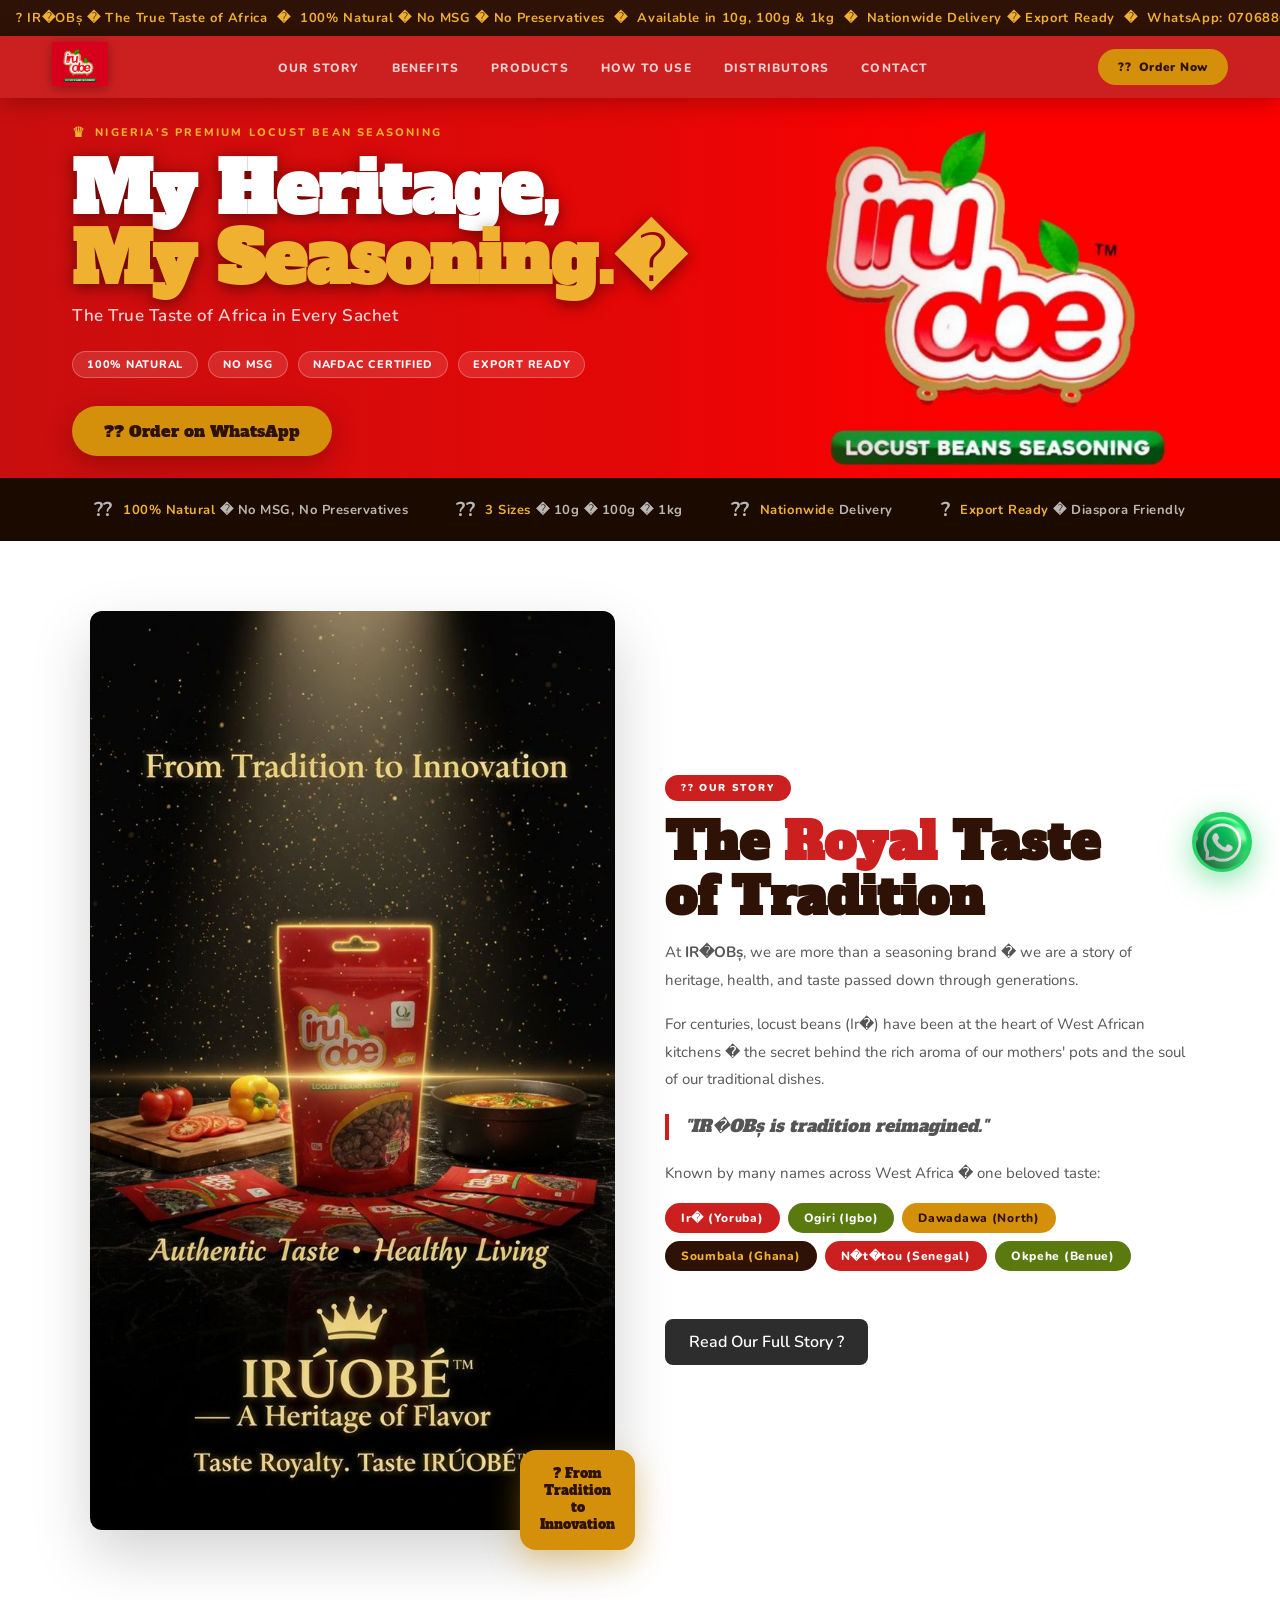
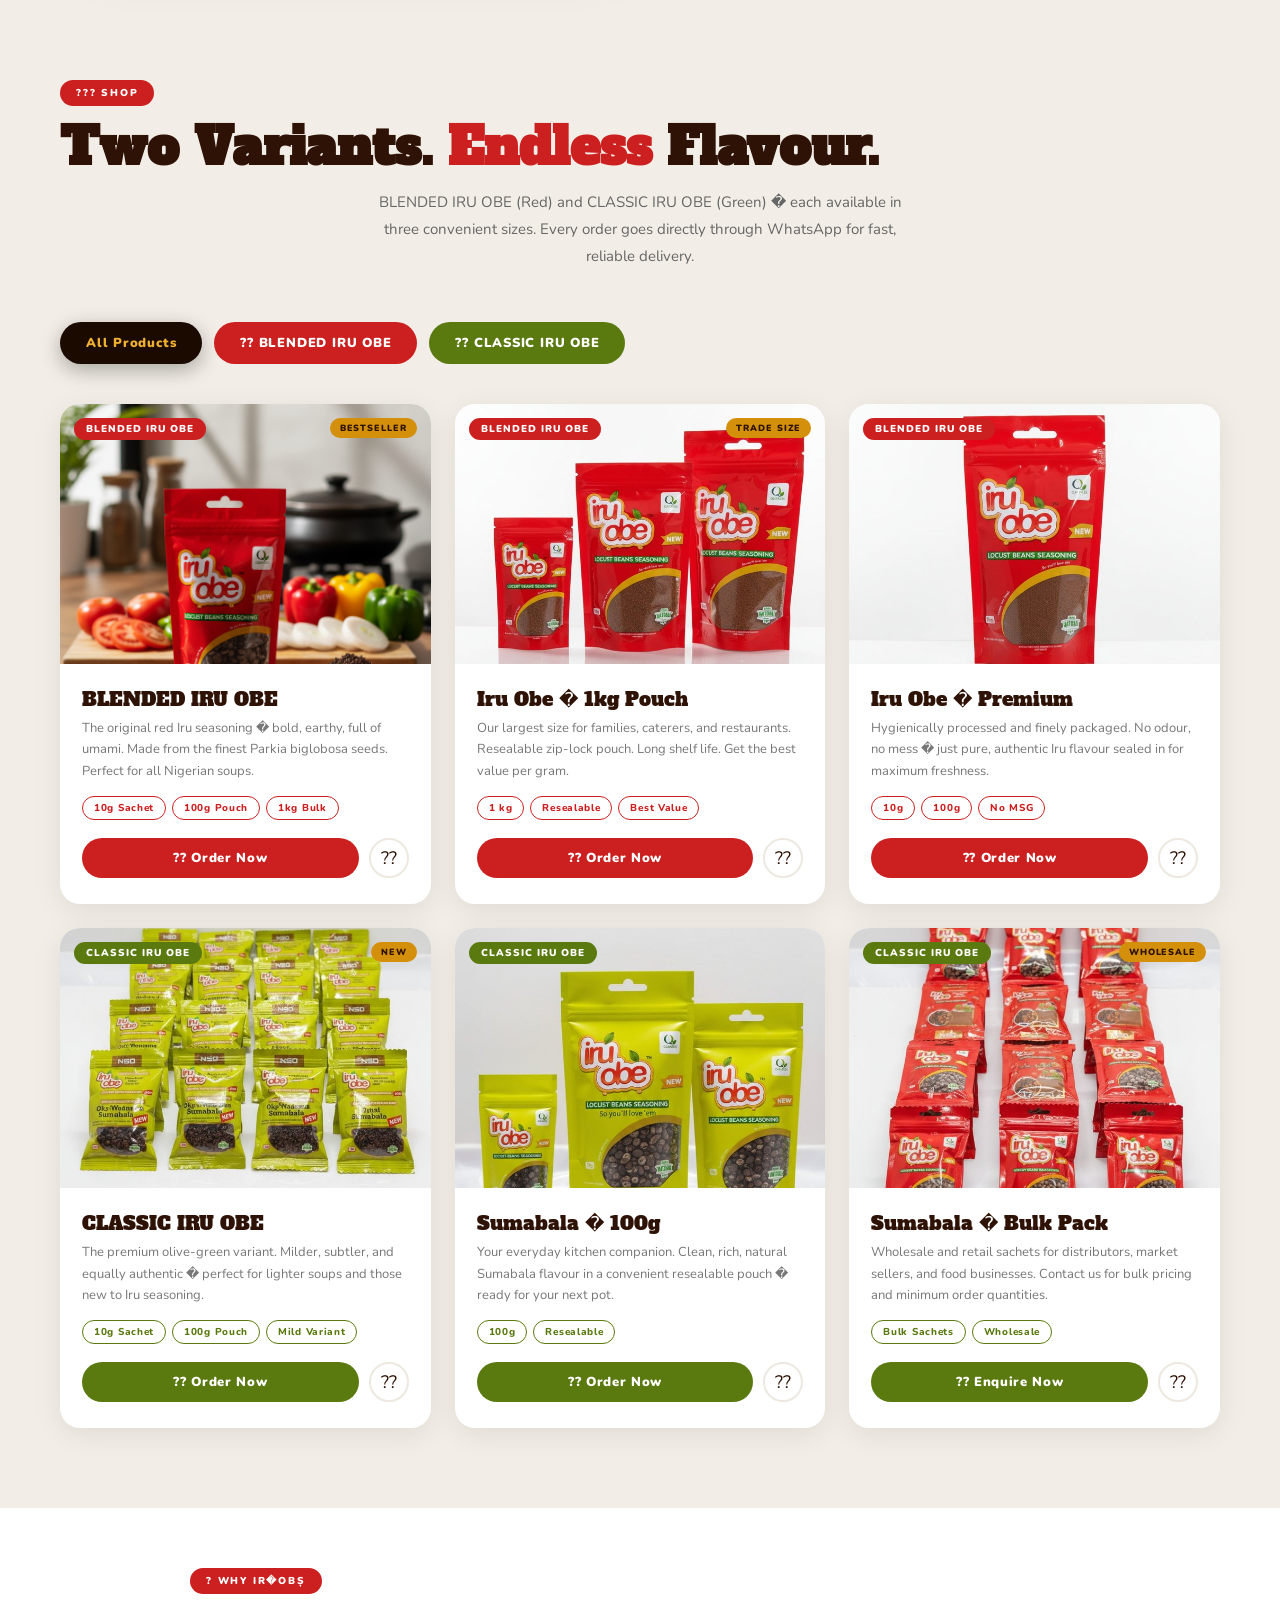
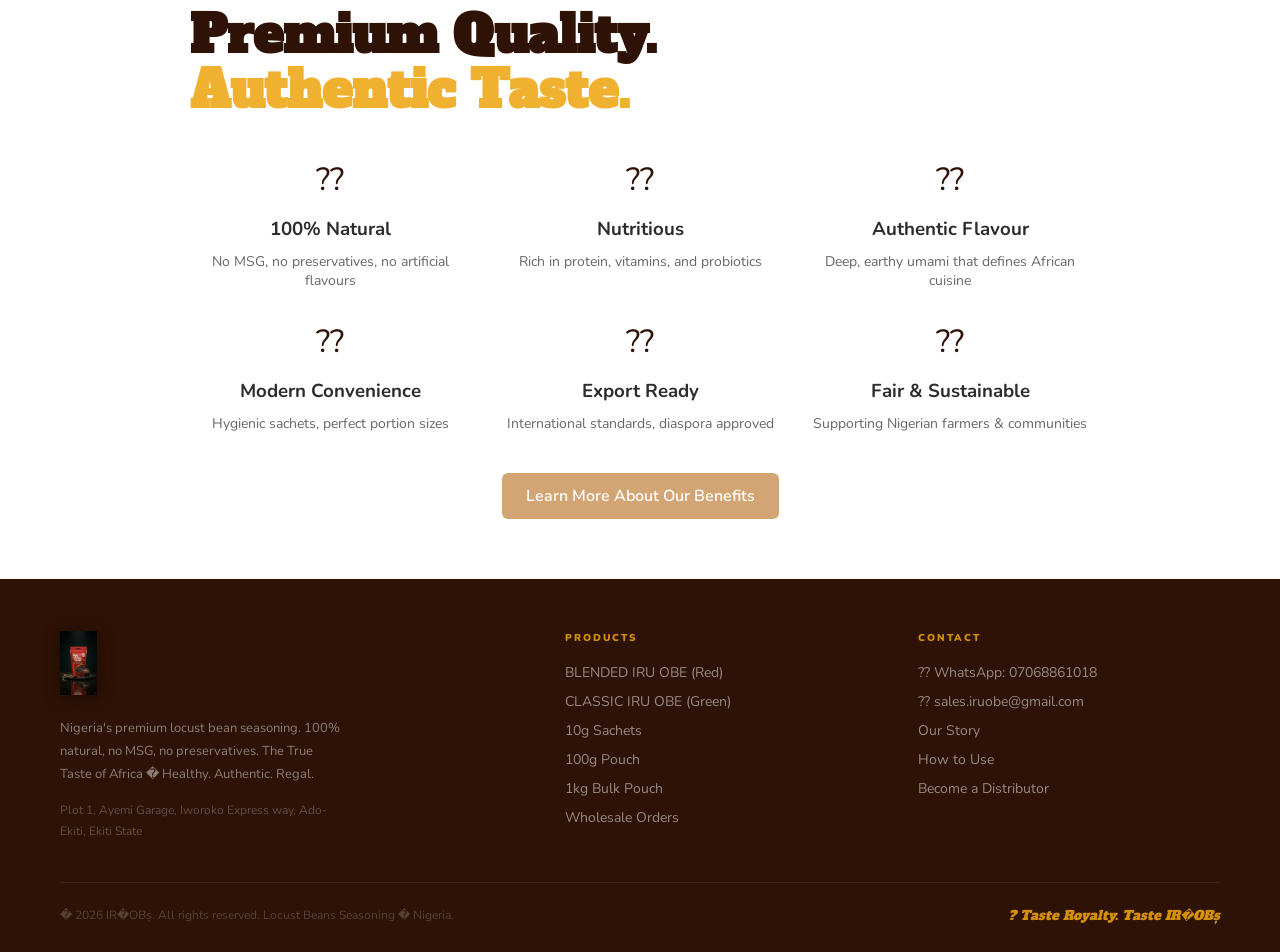
==== commit af7807a8: "Rename products: Classic Iru Obe -> BLENDED IRU OBE, Sumabala Olive -> CLASSIC IRU OBE" ====
--- a/index.html
+++ b/index.html
@@ -122,22 +122,22 @@
   <div class="products-inner">
     <span class="sec-badge">??? Shop</span>
     <h2 class="sec-title">Two Variants. <span class="red">Endless</span> Flavour.</h2>
-    <p class="sec-sub">Classic Iru (Red) and Sumabala Olive (Green) � each available in three convenient sizes. Every order goes directly through WhatsApp for fast, reliable delivery.</p>
+    <p class="sec-sub">BLENDED IRU OBE (Red) and CLASSIC IRU OBE (Green) � each available in three convenient sizes. Every order goes directly through WhatsApp for fast, reliable delivery.</p>
     <div class="variant-tabs">
       <div class="vtab vtab-all active" onclick="filterProds('all',this)">All Products</div>
-      <div class="vtab vtab-red" onclick="filterProds('red',this)">?? Classic Iru</div>
-      <div class="vtab vtab-green" onclick="filterProds('green',this)">?? Sumabala Olive</div>
+      <div class="vtab vtab-red" onclick="filterProds('red',this)">?? BLENDED IRU OBE</div>
+      <div class="vtab vtab-green" onclick="filterProds('green',this)">?? CLASSIC IRU OBE</div>
     </div>
     <div class="products-grid reveal">
 
       <div class="prod-card" data-v="red">
         <div class="prod-img-wrap">
-          <img src="media/image 22.png" alt="Classic Iru Obe � All Sizes">
-          <span class="prod-vdot vd-red">Classic Iru</span>
+          <img src="media/image 22.png" alt="BLENDED IRU OBE � All Sizes">
+          <span class="prod-vdot vd-red">BLENDED IRU OBE</span>
           <span class="prod-new">BESTSELLER</span>
         </div>
         <div class="prod-body">
-          <div class="prod-name">Classic Iru Obe</div>
+          <div class="prod-name">BLENDED IRU OBE</div>
           <div class="prod-desc">The original red Iru seasoning � bold, earthy, full of umami. Made from the finest Parkia biglobosa seeds. Perfect for all Nigerian soups.</div>
           <div class="prod-sizes">
             <span class="sz sz-r">10g Sachet</span>
@@ -154,7 +154,7 @@
       <div class="prod-card" data-v="red">
         <div class="prod-img-wrap">
           <img src="media/image-2.jpg" alt="Iru Obe 1kg">
-          <span class="prod-vdot vd-red">Classic Iru</span>
+          <span class="prod-vdot vd-red">BLENDED IRU OBE</span>
           <span class="prod-new">TRADE SIZE</span>
         </div>
         <div class="prod-body">
@@ -175,7 +175,7 @@
       <div class="prod-card" data-v="red">
         <div class="prod-img-wrap">
           <img src="media/image-4.jpg" alt="Iru Obe � Premium Hero">
-          <span class="prod-vdot vd-red">Classic Iru</span>
+          <span class="prod-vdot vd-red">BLENDED IRU OBE</span>
         </div>
         <div class="prod-body">
           <div class="prod-name">Iru Obe � Premium</div>
@@ -194,12 +194,12 @@
 
       <div class="prod-card" data-v="green">
         <div class="prod-img-wrap">
-          <img src="media/image-9.jpg" alt="Sumabala Olive � 3 sizes">
-          <span class="prod-vdot vd-green">Sumabala Olive</span>
+          <img src="media/image-9.jpg" alt="CLASSIC IRU OBE � 3 sizes">
+          <span class="prod-vdot vd-green">CLASSIC IRU OBE</span>
           <span class="prod-new">NEW</span>
         </div>
         <div class="prod-body">
-          <div class="prod-name">Sumabala Olive</div>
+          <div class="prod-name">CLASSIC IRU OBE</div>
           <div class="prod-desc">The premium olive-green variant. Milder, subtler, and equally authentic � perfect for lighter soups and those new to Iru seasoning.</div>
           <div class="prod-sizes">
             <span class="sz sz-g">10g Sachet</span>
@@ -215,8 +215,8 @@
 
       <div class="prod-card" data-v="green">
         <div class="prod-img-wrap">
-          <img src="media/image-7.jpg" alt="Sumabala Olive Single">
-          <span class="prod-vdot vd-green">Sumabala Olive</span>
+          <img src="media/image-7.jpg" alt="CLASSIC IRU OBE Single">
+          <span class="prod-vdot vd-green">CLASSIC IRU OBE</span>
         </div>
         <div class="prod-body">
           <div class="prod-name">Sumabala � 100g</div>
@@ -235,7 +235,7 @@
       <div class="prod-card" data-v="green">
         <div class="prod-img-wrap">
           <img src="media/image-16.jpg" alt="Sumabala Bulk">
-          <span class="prod-vdot vd-green">Sumabala Olive</span>
+          <span class="prod-vdot vd-green">CLASSIC IRU OBE</span>
           <span class="prod-new">WHOLESALE</span>
         </div>
         <div class="prod-body">
@@ -310,8 +310,8 @@
     </div>
     <div class="footer-col">
       <h4>Products</h4>
-      <a href="products.html">Classic Iru Obe (Red)</a>
-      <a href="products.html">Sumabala Olive (Green)</a>
+      <a href="products.html">BLENDED IRU OBE (Red)</a>
+      <a href="products.html">CLASSIC IRU OBE (Green)</a>
       <a href="products.html">10g Sachets</a>
       <a href="products.html">100g Pouch</a>
       <a href="products.html">1kg Bulk Pouch</a>
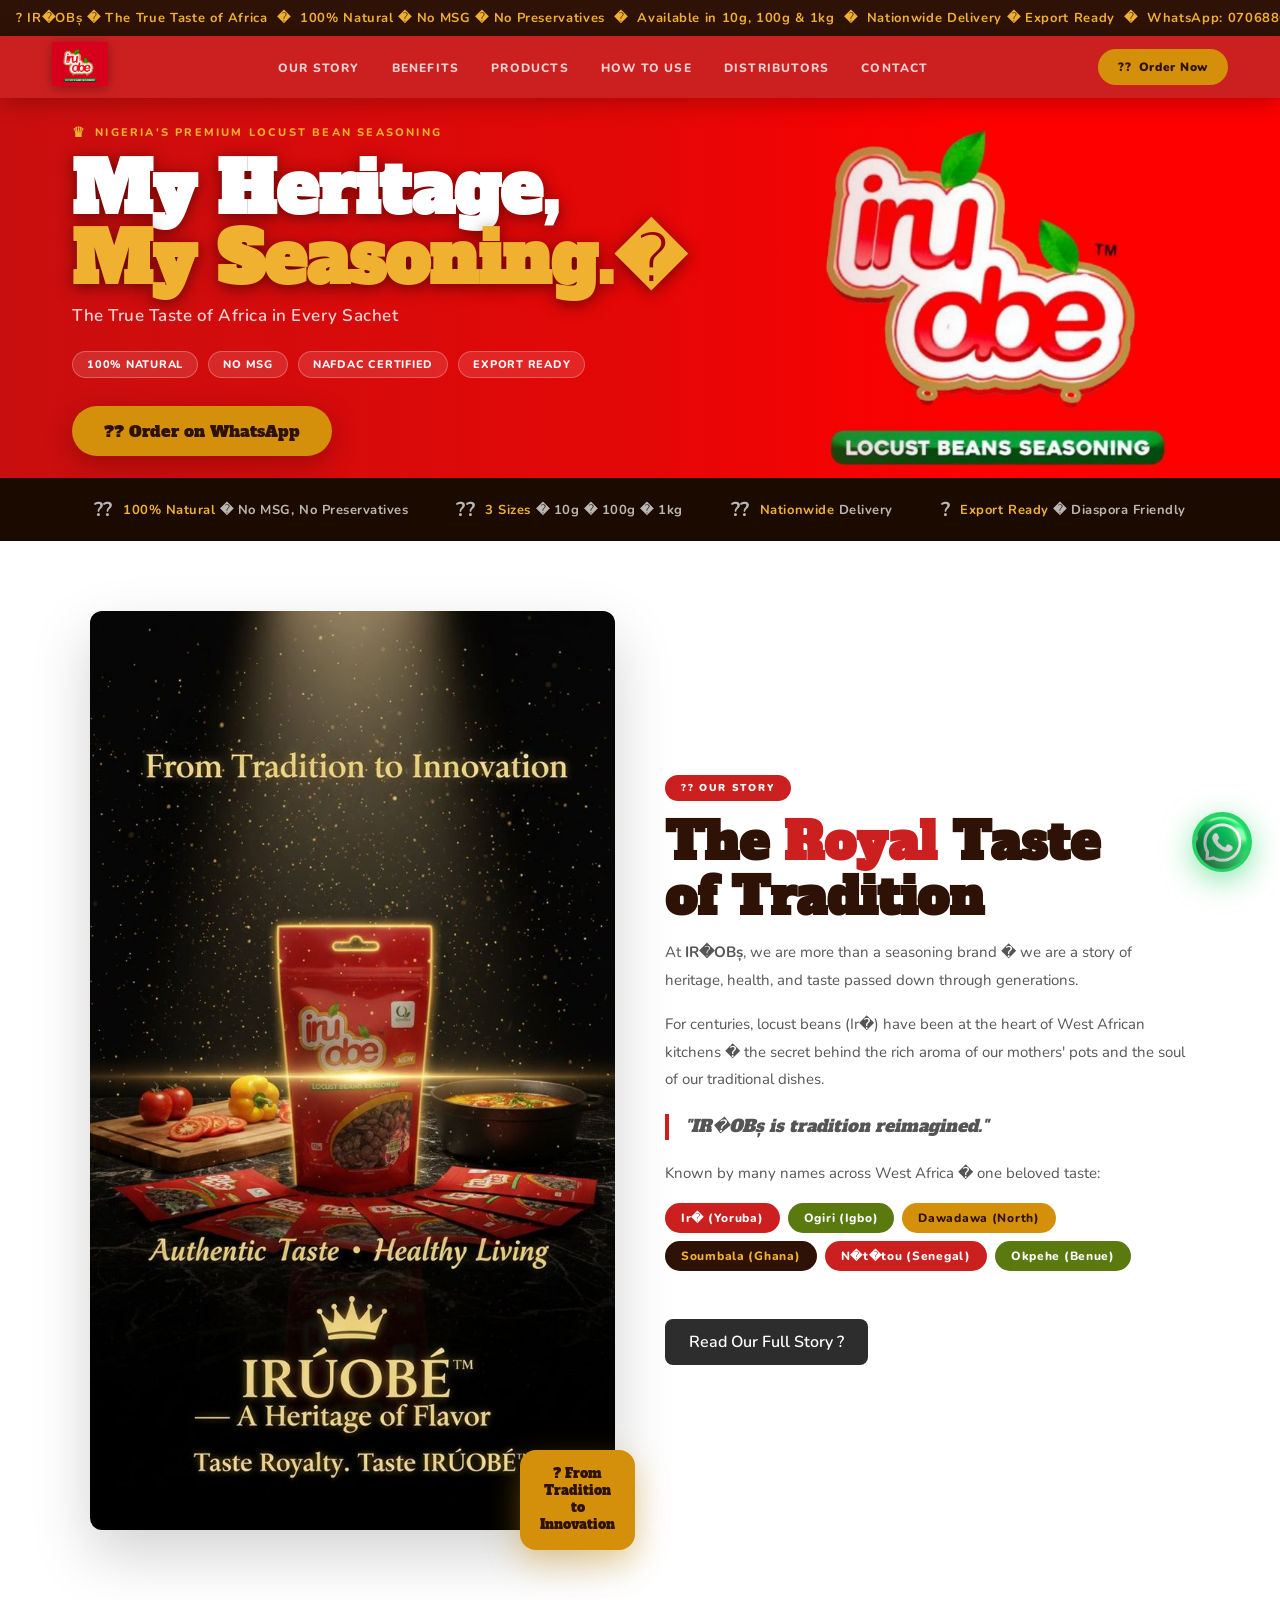
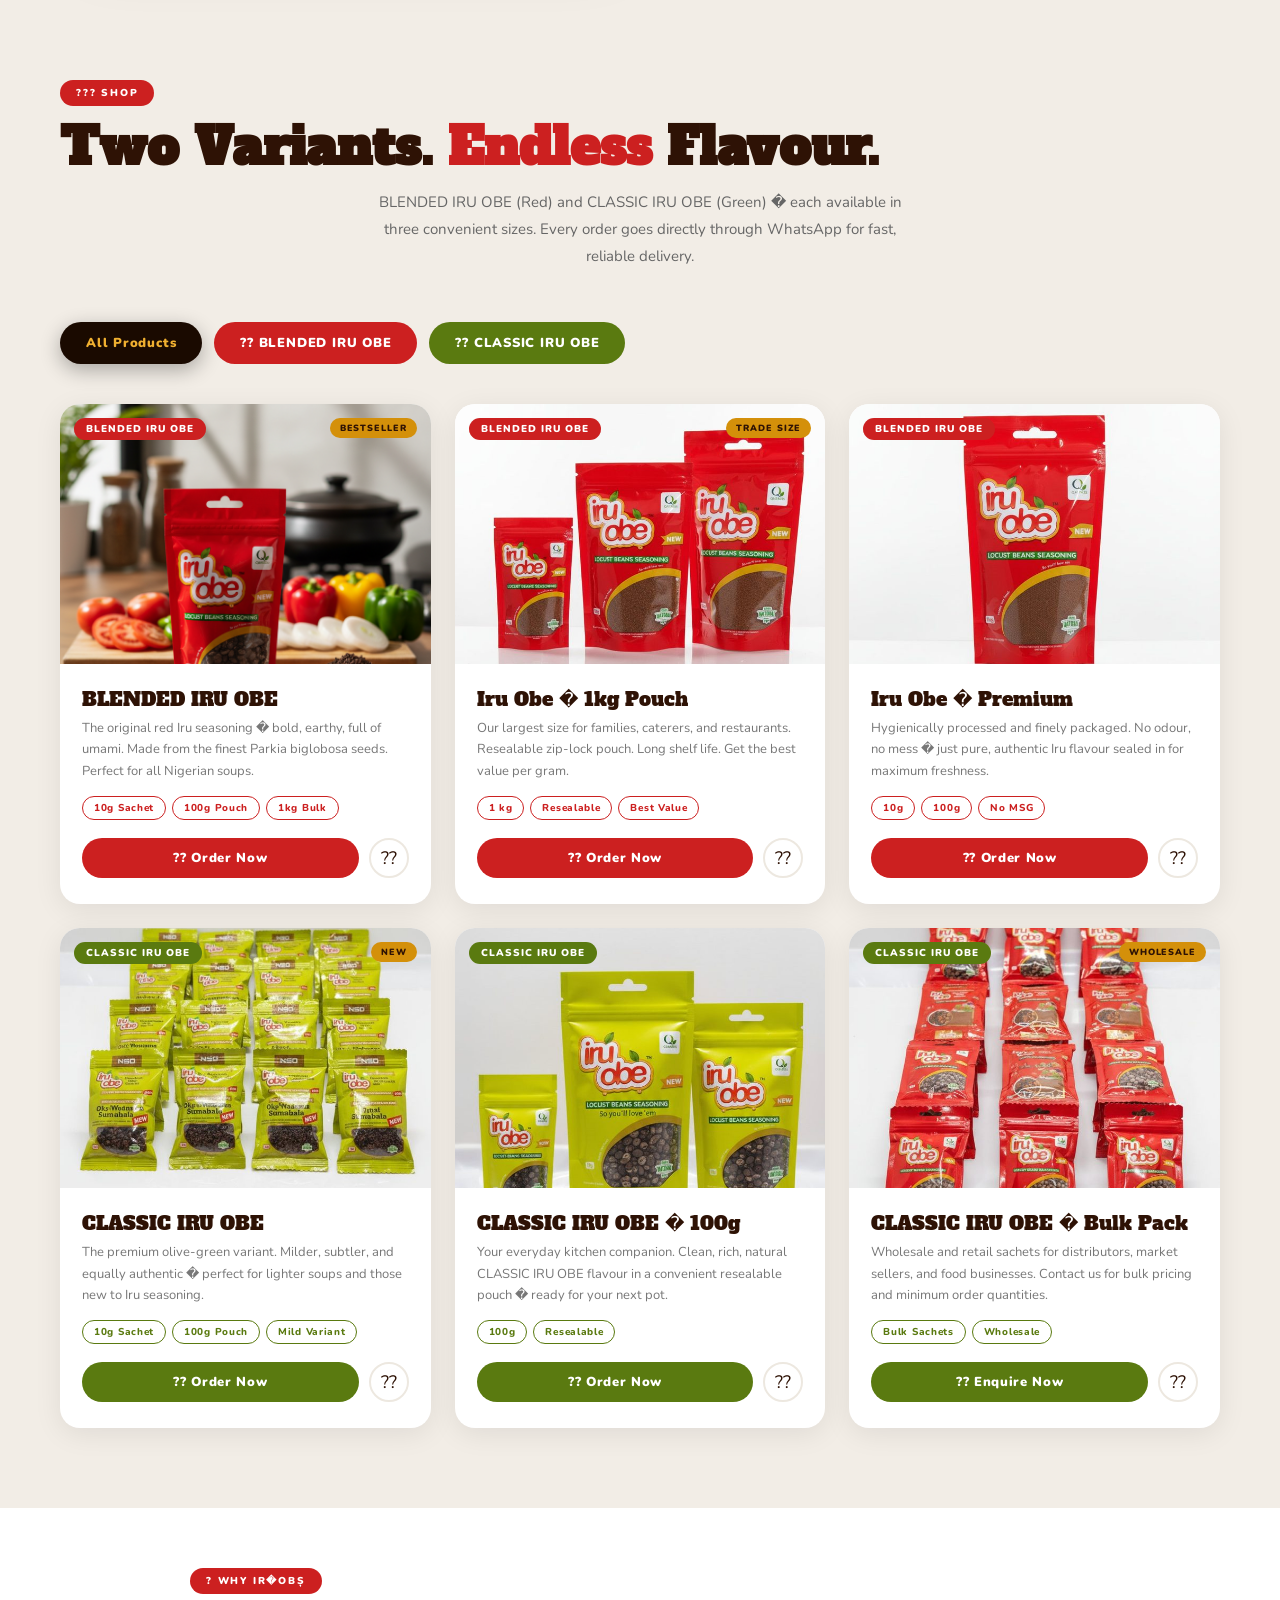
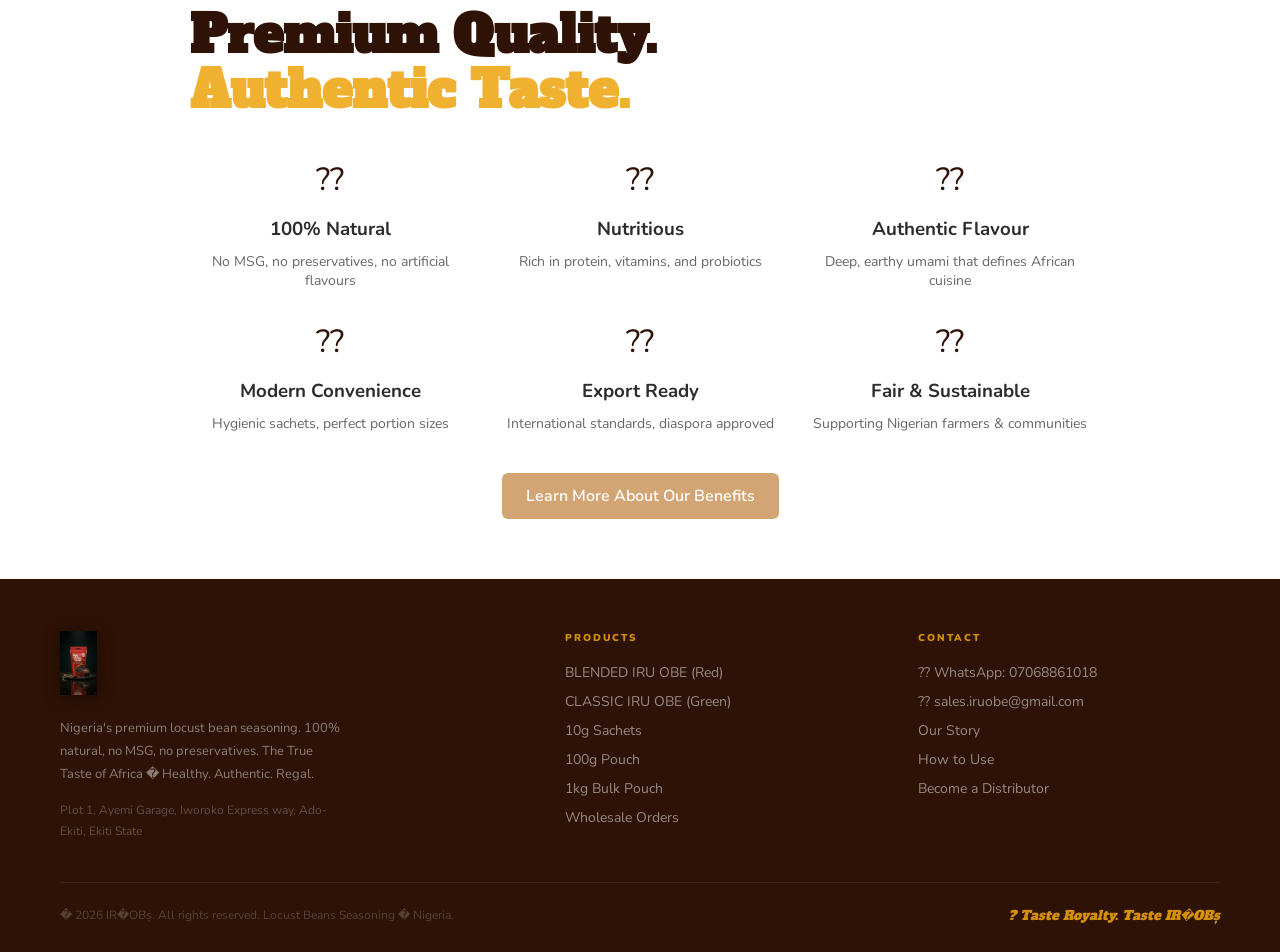
==== commit 975b5165: "Replace all remaining Sumabala references with CLASSIC IRU OBE" ====
--- a/index.html
+++ b/index.html
@@ -207,7 +207,7 @@
             <span class="sz sz-g">Mild Variant</span>
           </div>
           <div class="prod-footer">
-            <a href="https://wa.me/2347068861018?text=Hello%20IR�OB�!%20I%20want%20to%20order%20Sumabala%20Olive%20(Green).%20Please%20send%20me%20pricing." class="btn-order grn" target="_blank">?? Order Now</a>
+            <a href="https://wa.me/2347068861018?text=Hello%20IR�OB�!%20I%20want%20to%20order%20CLASSIC IRU OBE%20Olive%20(Green).%20Please%20send%20me%20pricing." class="btn-order grn" target="_blank">?? Order Now</a>
             <div class="prod-like" onclick="toggleLike(this)" title="Save">??</div>
           </div>
         </div>
@@ -219,14 +219,14 @@
           <span class="prod-vdot vd-green">CLASSIC IRU OBE</span>
         </div>
         <div class="prod-body">
-          <div class="prod-name">Sumabala � 100g</div>
-          <div class="prod-desc">Your everyday kitchen companion. Clean, rich, natural Sumabala flavour in a convenient resealable pouch � ready for your next pot.</div>
+          <div class="prod-name">CLASSIC IRU OBE � 100g</div>
+          <div class="prod-desc">Your everyday kitchen companion. Clean, rich, natural CLASSIC IRU OBE flavour in a convenient resealable pouch � ready for your next pot.</div>
           <div class="prod-sizes">
             <span class="sz sz-g">100g</span>
             <span class="sz sz-g">Resealable</span>
           </div>
           <div class="prod-footer">
-            <a href="https://wa.me/2347068861018?text=Hello%20IR�OB�!%20I%20want%20to%20order%20the%20100g%20Sumabala%20Olive.%20Please%20send%20me%20pricing." class="btn-order grn" target="_blank">?? Order Now</a>
+            <a href="https://wa.me/2347068861018?text=Hello%20IR�OB�!%20I%20want%20to%20order%20the%20100g%20CLASSIC IRU OBE%20Olive.%20Please%20send%20me%20pricing." class="btn-order grn" target="_blank">?? Order Now</a>
             <div class="prod-like" onclick="toggleLike(this)" title="Save">??</div>
           </div>
         </div>
@@ -234,19 +234,19 @@
 
       <div class="prod-card" data-v="green">
         <div class="prod-img-wrap">
-          <img src="media/image-16.jpg" alt="Sumabala Bulk">
+          <img src="media/image-16.jpg" alt="CLASSIC IRU OBE Bulk">
           <span class="prod-vdot vd-green">CLASSIC IRU OBE</span>
           <span class="prod-new">WHOLESALE</span>
         </div>
         <div class="prod-body">
-          <div class="prod-name">Sumabala � Bulk Pack</div>
+          <div class="prod-name">CLASSIC IRU OBE � Bulk Pack</div>
           <div class="prod-desc">Wholesale and retail sachets for distributors, market sellers, and food businesses. Contact us for bulk pricing and minimum order quantities.</div>
           <div class="prod-sizes">
             <span class="sz sz-g">Bulk Sachets</span>
             <span class="sz sz-g">Wholesale</span>
           </div>
           <div class="prod-footer">
-            <a href="https://wa.me/2347068861018?text=Hello%20IR�OB�!%20I%20am%20interested%20in%20wholesale%2Fbulk%20Sumabala%20Olive%20sachets.%20Please%20send%20me%20bulk%20pricing." class="btn-order grn" target="_blank">?? Enquire Now</a>
+            <a href="https://wa.me/2347068861018?text=Hello%20IR�OB�!%20I%20am%20interested%20in%20wholesale%2Fbulk%20CLASSIC IRU OBE%20Olive%20sachets.%20Please%20send%20me%20bulk%20pricing." class="btn-order grn" target="_blank">?? Enquire Now</a>
             <div class="prod-like" onclick="toggleLike(this)" title="Save">??</div>
           </div>
         </div>
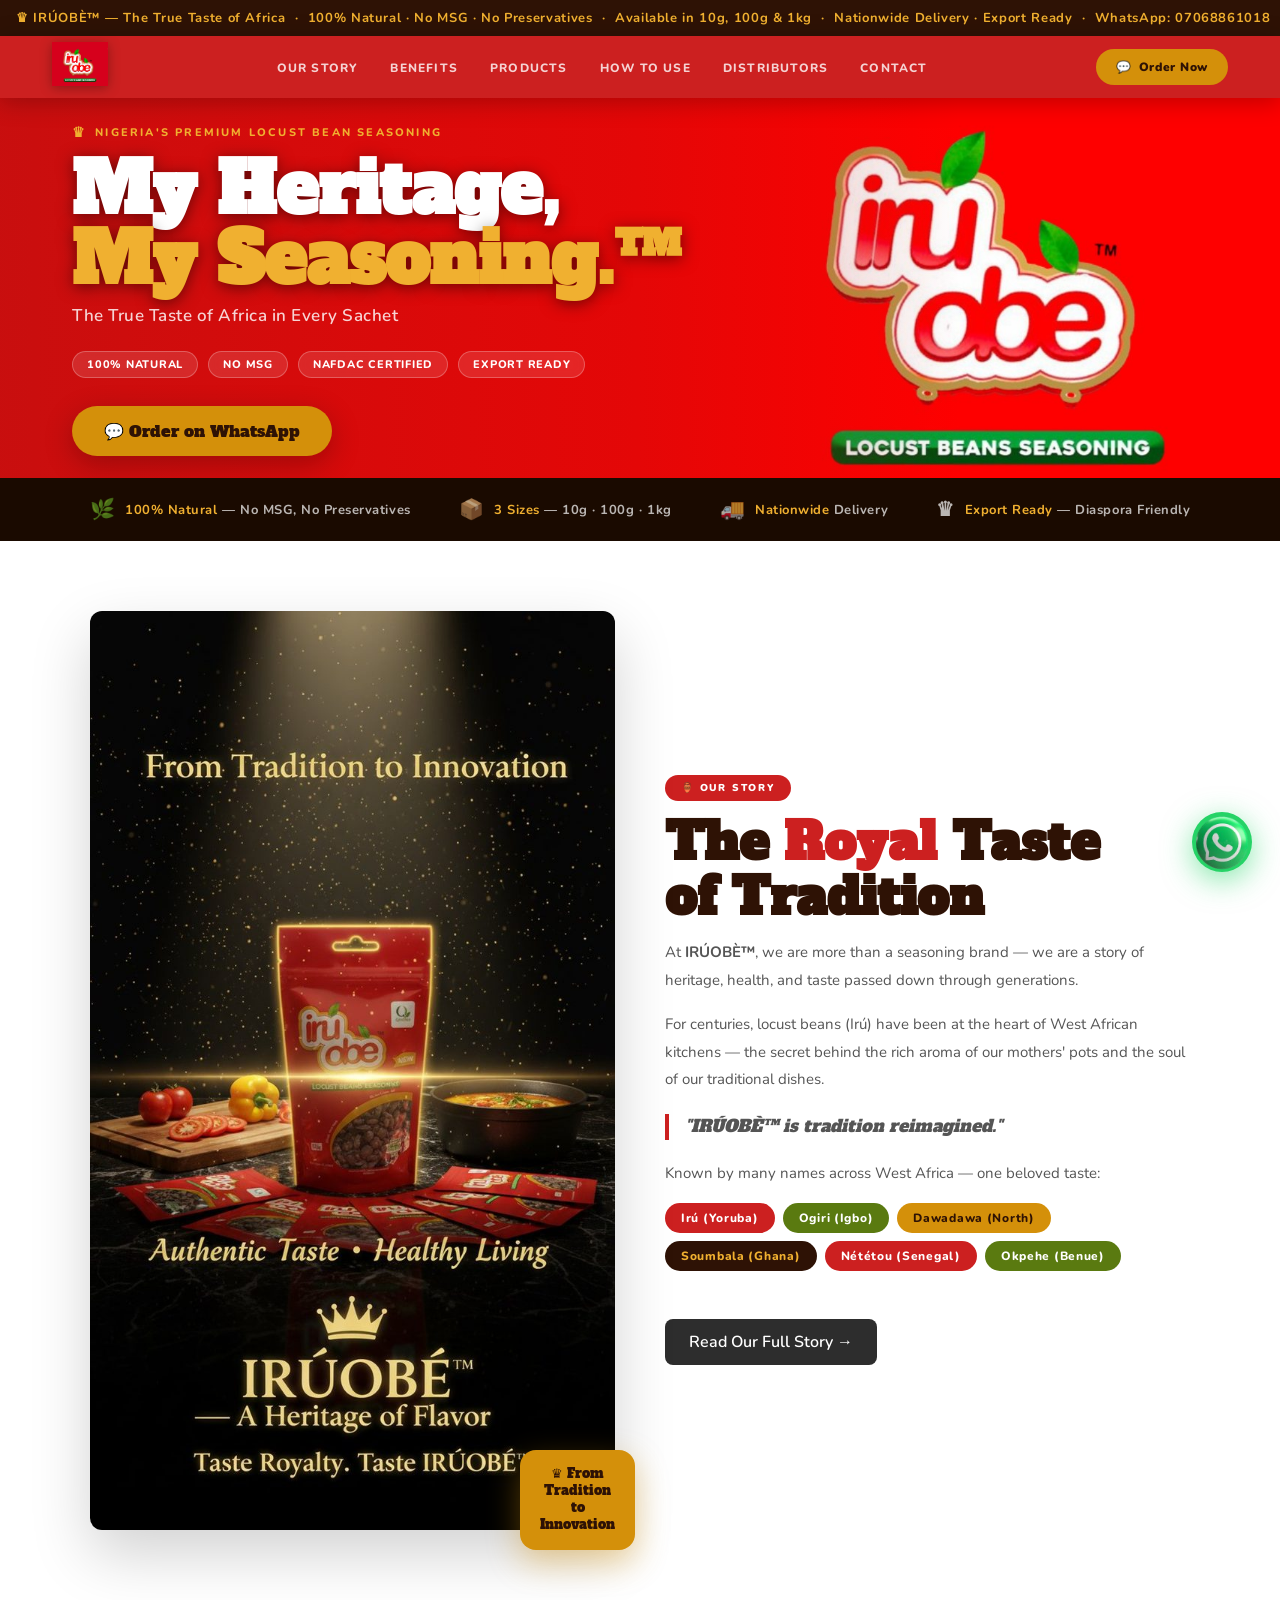
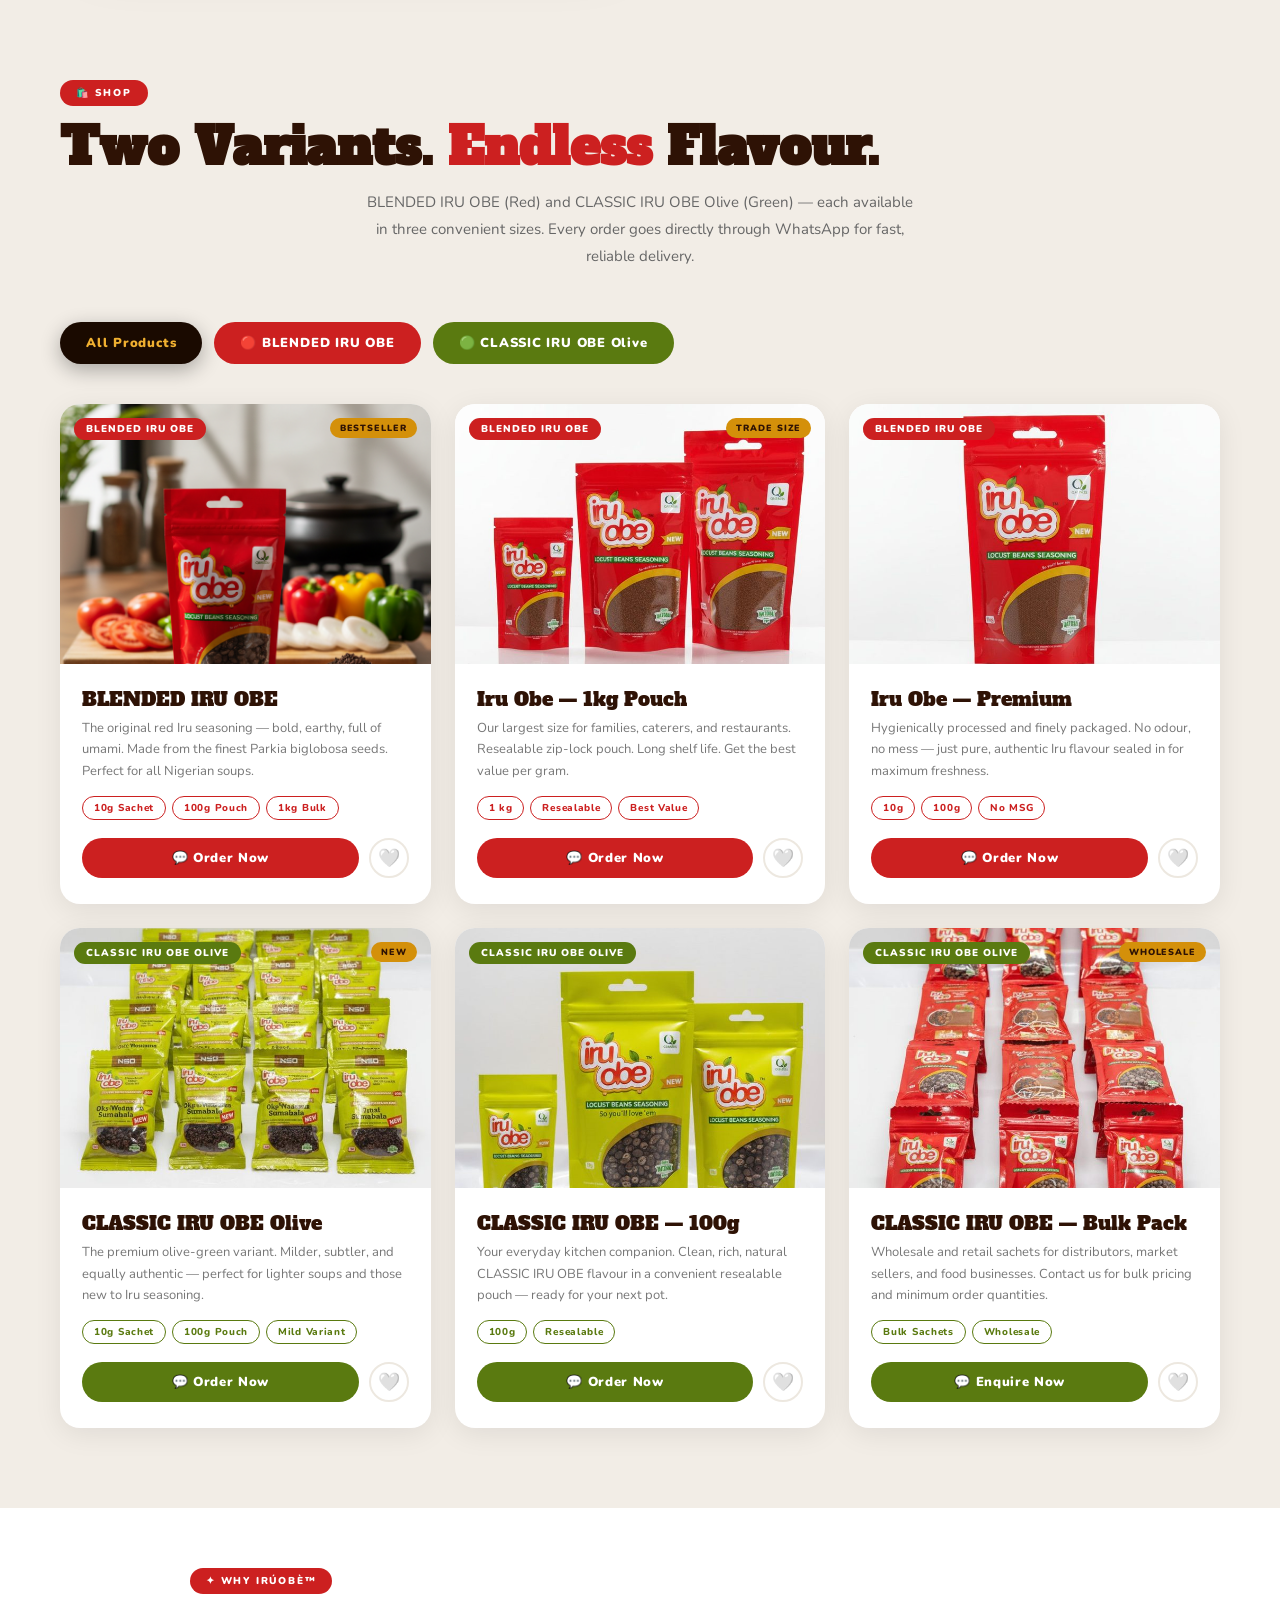
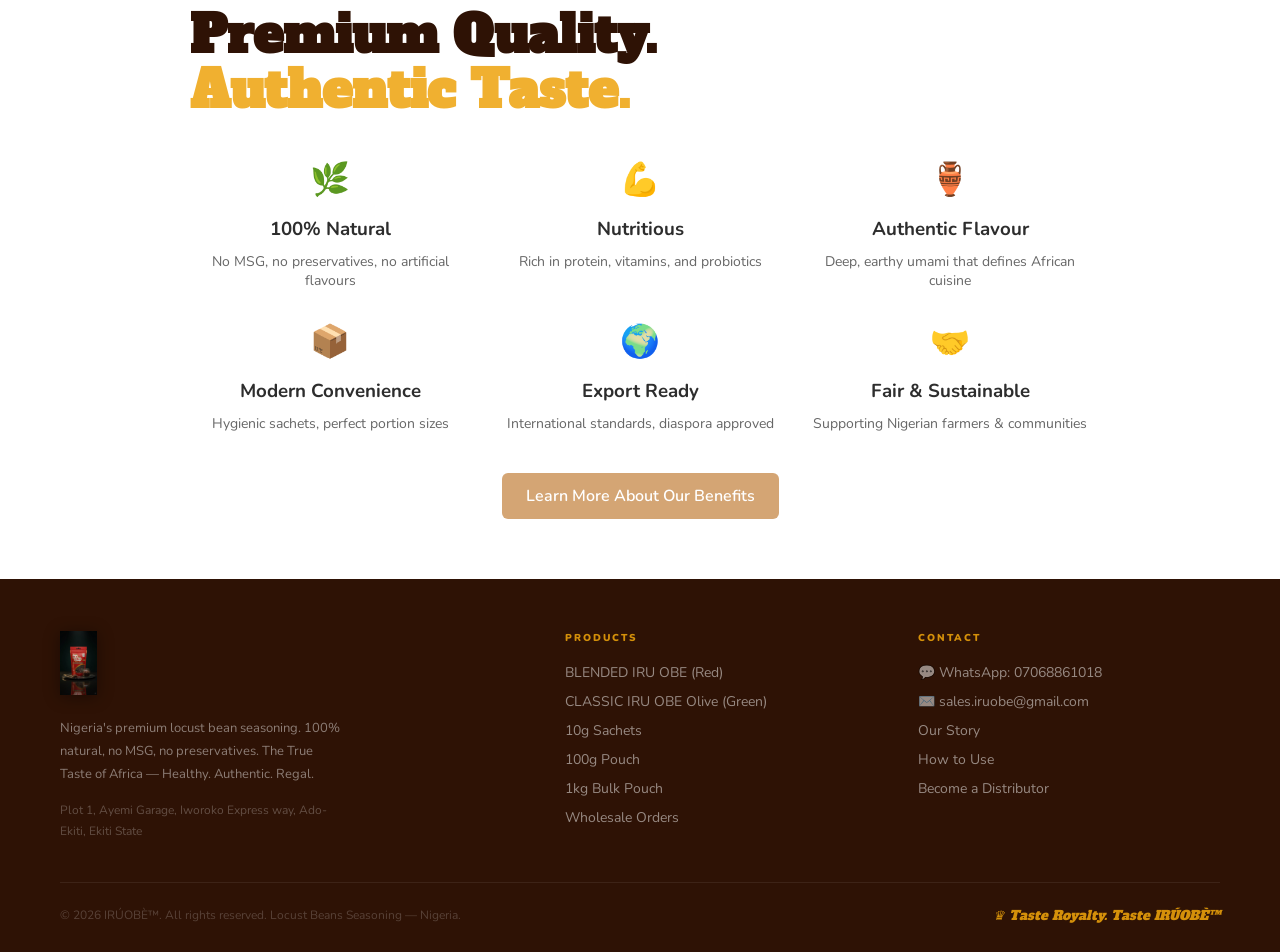
==== commit 9402c3ff: "Fix UTF-8 encoding (restore emojis), reapply all changes, fix egusi/ewedu image paths" ====
--- a/index.html
+++ b/index.html
@@ -1,9 +1,9 @@
-<!DOCTYPE html>
+﻿<!DOCTYPE html>
 <html lang="en">
 <head>
 <meta charset="UTF-8">
 <meta name="viewport" content="width=device-width, initial-scale=1.0">
-<title>IR�OBș � The True Taste of Africa in Every Sachet</title>
+<title>IRÚOBÈ™ — The True Taste of Africa in Every Sachet</title>
 <meta name="description" content="Nigeria's premium locust bean seasoning. 100% natural, no MSG. Perfect for Egusi, Ewedu, Okra, Ogbono and all Nigerian soups. Buy Iru online Nigeria.">
 <meta name="keywords" content="IRUOBE seasoning, locust bean seasoning, Nigerian seasoning brand, natural seasoning Nigeria, best African seasoning, iru powder, dawadawa seasoning, ogiri seasoning">
 <link href="https://fonts.googleapis.com/css2?family=Alfa+Slab+One&family=Nunito:ital,wght@0,400;0,600;0,700;0,800;0,900;1,700&display=swap" rel="stylesheet">
@@ -13,16 +13,16 @@
 
 <!-- Lightbox -->
 <div class="lightbox" id="lightbox" onclick="closeLb()">
-  <span class="lb-close">?</span>
+  <span class="lb-close">✕</span>
   <img class="lb-img" id="lb-img" src="" alt="">
 </div>
 
 <!-- WA Float -->
-<a href="https://wa.me/2347068861018?text=Hello%20IR�OB�!%20I%20would%20like%20to%20place%20an%20order." class="wa-float" target="_blank" title="Order on WhatsApp"><img src="media/whatsapp logo.png" alt="WhatsApp" style="width:100%;height:100%;object-fit:contain;display:block;"></a>
+<a href="https://wa.me/2347068861018?text=Hello%20IRÚOBÈ!%20I%20would%20like%20to%20place%20an%20order." class="wa-float" target="_blank" title="Order on WhatsApp"><img src="media/whatsapp logo.png" alt="WhatsApp" style="width:100%;height:100%;object-fit:contain;display:block;"></a>
 
 <!-- Mobile Menu -->
 <div class="mobile-menu" id="mobileMenu">
-  <span class="close" onclick="toggleMenu()">?</span>
+  <span class="close" onclick="toggleMenu()">✕</span>
   <a href="about.html" onclick="toggleMenu()">Our Story</a>
   <a href="benefits.html" onclick="toggleMenu()">Benefits</a>
   <a href="products.html" onclick="toggleMenu()">Products</a>
@@ -33,12 +33,12 @@
 
 <!-- ANNOUNCE -->
 <div class="announce">
-  <span class="announce-scroll">? IR�OBș � The True Taste of Africa &nbsp;�&nbsp; 100% Natural � No MSG � No Preservatives &nbsp;�&nbsp; Available in 10g, 100g & 1kg &nbsp;�&nbsp; Nationwide Delivery � Export Ready &nbsp;�&nbsp; WhatsApp: 07068861018 &nbsp;�&nbsp; ? IR�OBș � Healthy. Authentic. Regal.</span>
+  <span class="announce-scroll">♛ IRÚOBÈ™ — The True Taste of Africa &nbsp;·&nbsp; 100% Natural · No MSG · No Preservatives &nbsp;·&nbsp; Available in 10g, 100g & 1kg &nbsp;·&nbsp; Nationwide Delivery · Export Ready &nbsp;·&nbsp; WhatsApp: 07068861018 &nbsp;·&nbsp; ♛ IRÚOBÈ™ — Healthy. Authentic. Regal.</span>
 </div>
 
 <!-- NAV -->
 <nav>
-  <div class="nav-logo"><img src="media/new image-17.jpeg" alt="IR�OB�"></div>
+  <div class="nav-logo"><img src="media/new image-17.jpeg" alt="IRÚOBÈ"></div>
   <ul class="nav-links">
     <li><a href="about.html">Our Story</a></li>
     <li><a href="benefits.html">Benefits</a></li>
@@ -48,8 +48,8 @@
     <li><a href="contact.html">Contact</a></li>
   </ul>
   <div class="nav-right">
-    <a href="https://wa.me/2347068861018?text=Hello%20IR�OB�!%20I%20want%20to%20order." class="nav-wa" target="_blank">
-      ?? <span>Order Now</span>
+    <a href="https://wa.me/2347068861018?text=Hello%20IRÚOBÈ!%20I%20want%20to%20order." class="nav-wa" target="_blank">
+      💬 <span>Order Now</span>
     </a>
     <div class="hamburger" onclick="toggleMenu()">
       <span></span><span></span><span></span>
@@ -59,11 +59,11 @@
 
 <!-- HERO -->
 <div class="hero-banner">
-  <img src="media/image 21.png" alt="IR�OB� � My Heritage, My Seasoning">
+  <img src="media/image 21.png" alt="IRÚOBÈ — My Heritage, My Seasoning">
   <div class="hero-overlay">
     <div class="hero-text-block">
       <div class="hero-eyebrow">Nigeria's Premium Locust Bean Seasoning</div>
-      <h1 class="hero-h1">My Heritage,<br><span class="gold">My Seasoning.�</span></h1>
+      <h1 class="hero-h1">My Heritage,<br><span class="gold">My Seasoning.™</span></h1>
       <p class="hero-tagline">The True Taste of Africa in Every Sachet</p>
       <div class="hero-badges">
         <span class="hbadge">100% Natural</span>
@@ -71,8 +71,8 @@
         <span class="hbadge">NAFDAC Certified</span>
         <span class="hbadge">Export Ready</span>
       </div>
-      <a href="https://wa.me/2347068861018?text=Hello!%20I%27d%20like%20to%20order%20IR�OB�%20seasoning." class="hero-cta" target="_blank">
-        ?? Order on WhatsApp
+      <a href="https://wa.me/2347068861018?text=Hello!%20I%27d%20like%20to%20order%20IRÚOBÈ%20seasoning." class="hero-cta" target="_blank">
+        💬 Order on WhatsApp
       </a>
     </div>
   </div>
@@ -80,10 +80,10 @@
 
 <!-- TRUST BAR -->
 <div class="trust-bar">
-  <div class="trust-item"><span class="ti">??</span><div><strong>100% Natural</strong> � No MSG, No Preservatives</div></div>
-  <div class="trust-item"><span class="ti">??</span><div><strong>3 Sizes</strong> � 10g � 100g � 1kg</div></div>
-  <div class="trust-item"><span class="ti">??</span><div><strong>Nationwide</strong> Delivery</div></div>
-  <div class="trust-item"><span class="ti">?</span><div><strong>Export Ready</strong> � Diaspora Friendly</div></div>
+  <div class="trust-item"><span class="ti">🌿</span><div><strong>100% Natural</strong> — No MSG, No Preservatives</div></div>
+  <div class="trust-item"><span class="ti">📦</span><div><strong>3 Sizes</strong> — 10g · 100g · 1kg</div></div>
+  <div class="trust-item"><span class="ti">🚚</span><div><strong>Nationwide</strong> Delivery</div></div>
+  <div class="trust-item"><span class="ti">♛</span><div><strong>Export Ready</strong> — Diaspora Friendly</div></div>
 </div>
 
 <!-- OUR STORY (HOMEPAGE SNAPSHOT) -->
@@ -92,25 +92,25 @@
     <div class="about-inner reveal" style="display:flex; gap: 50px; align-items: center; flex-wrap: wrap;">
       <div class="about-img-wrap" style="flex: 1 1 320px; position: relative; min-width: 280px;">
         <img src="media/image-18.jpg" alt="From Tradition to Innovation" style="width:100%; border-radius: 12px; display:block;">
-        <div class="about-badge-float">? From<br>Tradition<br>to<br>Innovation</div>
+        <div class="about-badge-float">♛ From<br>Tradition<br>to<br>Innovation</div>
       </div>
       <div class="about-text" style="flex: 1 1 320px;">
-        <span class="sec-badge">?? Our Story</span>
+        <span class="sec-badge">🏺 Our Story</span>
         <h2 class="sec-title">The <span class="red">Royal</span> Taste<br>of Tradition</h2>
-        <p>At <strong>IR�OBș</strong>, we are more than a seasoning brand � we are a story of heritage, health, and taste passed down through generations.</p>
-        <p>For centuries, locust beans (Ir�) have been at the heart of West African kitchens � the secret behind the rich aroma of our mothers' pots and the soul of our traditional dishes.</p>
-        <blockquote style="border-left: 4px solid var(--red); padding-left: 16px; margin: 20px 0; font-style: italic; color: #555;">"IR�OBș is tradition reimagined."</blockquote>
-        <p>Known by many names across West Africa � one beloved taste:</p>
+        <p>At <strong>IRÚOBÈ™</strong>, we are more than a seasoning brand — we are a story of heritage, health, and taste passed down through generations.</p>
+        <p>For centuries, locust beans (Irú) have been at the heart of West African kitchens — the secret behind the rich aroma of our mothers' pots and the soul of our traditional dishes.</p>
+        <blockquote style="border-left: 4px solid var(--red); padding-left: 16px; margin: 20px 0; font-style: italic; color: #555;">"IRÚOBÈ™ is tradition reimagined."</blockquote>
+        <p>Known by many names across West Africa — one beloved taste:</p>
         <div class="heritage-names" style="display: flex; flex-wrap: wrap; gap: 8px; margin-top: 14px;">
-          <span class="hname hname-red">Ir� (Yoruba)</span>
+          <span class="hname hname-red">Irú (Yoruba)</span>
           <span class="hname hname-grn">Ogiri (Igbo)</span>
           <span class="hname hname-gld">Dawadawa (North)</span>
           <span class="hname hname-brn">Soumbala (Ghana)</span>
-          <span class="hname hname-red">N�t�tou (Senegal)</span>
+          <span class="hname hname-red">Nététou (Senegal)</span>
           <span class="hname hname-grn">Okpehe (Benue)</span>
         </div>
         <a href="about.html" style="display:inline-block; margin-top: 28px; text-decoration: none; padding: 12px 24px; background: #2d2d2d; border-radius: 8px; color: white; font-weight: 600;">
-          Read Our Full Story ?
+          Read Our Full Story →
         </a>
       </div>
     </div>
@@ -120,33 +120,33 @@
 <!-- SHOP -->
 <div id="products" class="products-section">
   <div class="products-inner">
-    <span class="sec-badge">??? Shop</span>
+    <span class="sec-badge">🛍️ Shop</span>
     <h2 class="sec-title">Two Variants. <span class="red">Endless</span> Flavour.</h2>
-    <p class="sec-sub">BLENDED IRU OBE (Red) and CLASSIC IRU OBE (Green) � each available in three convenient sizes. Every order goes directly through WhatsApp for fast, reliable delivery.</p>
+    <p class="sec-sub">BLENDED IRU OBE (Red) and CLASSIC IRU OBE Olive (Green) — each available in three convenient sizes. Every order goes directly through WhatsApp for fast, reliable delivery.</p>
     <div class="variant-tabs">
       <div class="vtab vtab-all active" onclick="filterProds('all',this)">All Products</div>
-      <div class="vtab vtab-red" onclick="filterProds('red',this)">?? BLENDED IRU OBE</div>
-      <div class="vtab vtab-green" onclick="filterProds('green',this)">?? CLASSIC IRU OBE</div>
+      <div class="vtab vtab-red" onclick="filterProds('red',this)">🔴 BLENDED IRU OBE</div>
+      <div class="vtab vtab-green" onclick="filterProds('green',this)">🟢 CLASSIC IRU OBE Olive</div>
     </div>
     <div class="products-grid reveal">
 
       <div class="prod-card" data-v="red">
         <div class="prod-img-wrap">
-          <img src="media/image 22.png" alt="BLENDED IRU OBE � All Sizes">
+          <img src="media/image 22.png" alt="BLENDED IRU OBE — All Sizes">
           <span class="prod-vdot vd-red">BLENDED IRU OBE</span>
           <span class="prod-new">BESTSELLER</span>
         </div>
         <div class="prod-body">
           <div class="prod-name">BLENDED IRU OBE</div>
-          <div class="prod-desc">The original red Iru seasoning � bold, earthy, full of umami. Made from the finest Parkia biglobosa seeds. Perfect for all Nigerian soups.</div>
+          <div class="prod-desc">The original red Iru seasoning — bold, earthy, full of umami. Made from the finest Parkia biglobosa seeds. Perfect for all Nigerian soups.</div>
           <div class="prod-sizes">
             <span class="sz sz-r">10g Sachet</span>
             <span class="sz sz-r">100g Pouch</span>
             <span class="sz sz-r">1kg Bulk</span>
           </div>
           <div class="prod-footer">
-            <a href="https://wa.me/2347068861018?text=Hello%20IR�OB�!%20I%20want%20to%20order%20Classic%20Iru%20Obe%20(Red).%20Please%20send%20me%20pricing%20and%20availability." class="btn-order" target="_blank">?? Order Now</a>
-            <div class="prod-like" onclick="toggleLike(this)" title="Save">??</div>
+            <a href="https://wa.me/2347068861018?text=Hello%20IRÚOBÈ!%20I%20want%20to%20order%20Classic%20Iru%20Obe%20(Red).%20Please%20send%20me%20pricing%20and%20availability." class="btn-order" target="_blank">💬 Order Now</a>
+            <div class="prod-like" onclick="toggleLike(this)" title="Save">🤍</div>
           </div>
         </div>
       </div>
@@ -158,7 +158,7 @@
           <span class="prod-new">TRADE SIZE</span>
         </div>
         <div class="prod-body">
-          <div class="prod-name">Iru Obe � 1kg Pouch</div>
+          <div class="prod-name">Iru Obe — 1kg Pouch</div>
           <div class="prod-desc">Our largest size for families, caterers, and restaurants. Resealable zip-lock pouch. Long shelf life. Get the best value per gram.</div>
           <div class="prod-sizes">
             <span class="sz sz-r">1 kg</span>
@@ -166,68 +166,68 @@
             <span class="sz sz-r">Best Value</span>
           </div>
           <div class="prod-footer">
-            <a href="https://wa.me/2347068861018?text=Hello%20IR�OB�!%20I%20want%20to%20order%20the%201kg%20Iru%20Obe%20pouch.%20Please%20send%20me%20pricing." class="btn-order" target="_blank">?? Order Now</a>
-            <div class="prod-like" onclick="toggleLike(this)" title="Save">??</div>
+            <a href="https://wa.me/2347068861018?text=Hello%20IRÚOBÈ!%20I%20want%20to%20order%20the%201kg%20Iru%20Obe%20pouch.%20Please%20send%20me%20pricing." class="btn-order" target="_blank">💬 Order Now</a>
+            <div class="prod-like" onclick="toggleLike(this)" title="Save">🤍</div>
           </div>
         </div>
       </div>
 
       <div class="prod-card" data-v="red">
         <div class="prod-img-wrap">
-          <img src="media/image-4.jpg" alt="Iru Obe � Premium Hero">
+          <img src="media/image-4.jpg" alt="Iru Obe — Premium Hero">
           <span class="prod-vdot vd-red">BLENDED IRU OBE</span>
         </div>
         <div class="prod-body">
-          <div class="prod-name">Iru Obe � Premium</div>
-          <div class="prod-desc">Hygienically processed and finely packaged. No odour, no mess � just pure, authentic Iru flavour sealed in for maximum freshness.</div>
+          <div class="prod-name">Iru Obe — Premium</div>
+          <div class="prod-desc">Hygienically processed and finely packaged. No odour, no mess — just pure, authentic Iru flavour sealed in for maximum freshness.</div>
           <div class="prod-sizes">
             <span class="sz sz-r">10g</span>
             <span class="sz sz-r">100g</span>
             <span class="sz sz-r">No MSG</span>
           </div>
           <div class="prod-footer">
-            <a href="https://wa.me/2347068861018?text=Hello%20IR�OB�!%20I%20want%20to%20order%20Iru%20Obe%20seasoning.%20Please%20send%20me%20your%20full%20price%20list." class="btn-order" target="_blank">?? Order Now</a>
-            <div class="prod-like" onclick="toggleLike(this)" title="Save">??</div>
+            <a href="https://wa.me/2347068861018?text=Hello%20IRÚOBÈ!%20I%20want%20to%20order%20Iru%20Obe%20seasoning.%20Please%20send%20me%20your%20full%20price%20list." class="btn-order" target="_blank">💬 Order Now</a>
+            <div class="prod-like" onclick="toggleLike(this)" title="Save">🤍</div>
           </div>
         </div>
       </div>
 
       <div class="prod-card" data-v="green">
         <div class="prod-img-wrap">
-          <img src="media/image-9.jpg" alt="CLASSIC IRU OBE � 3 sizes">
-          <span class="prod-vdot vd-green">CLASSIC IRU OBE</span>
+          <img src="media/image-9.jpg" alt="CLASSIC IRU OBE Olive — 3 sizes">
+          <span class="prod-vdot vd-green">CLASSIC IRU OBE Olive</span>
           <span class="prod-new">NEW</span>
         </div>
         <div class="prod-body">
-          <div class="prod-name">CLASSIC IRU OBE</div>
-          <div class="prod-desc">The premium olive-green variant. Milder, subtler, and equally authentic � perfect for lighter soups and those new to Iru seasoning.</div>
+          <div class="prod-name">CLASSIC IRU OBE Olive</div>
+          <div class="prod-desc">The premium olive-green variant. Milder, subtler, and equally authentic — perfect for lighter soups and those new to Iru seasoning.</div>
           <div class="prod-sizes">
             <span class="sz sz-g">10g Sachet</span>
             <span class="sz sz-g">100g Pouch</span>
             <span class="sz sz-g">Mild Variant</span>
           </div>
           <div class="prod-footer">
-            <a href="https://wa.me/2347068861018?text=Hello%20IR�OB�!%20I%20want%20to%20order%20CLASSIC IRU OBE%20Olive%20(Green).%20Please%20send%20me%20pricing." class="btn-order grn" target="_blank">?? Order Now</a>
-            <div class="prod-like" onclick="toggleLike(this)" title="Save">??</div>
+            <a href="https://wa.me/2347068861018?text=Hello%20IRÚOBÈ!%20I%20want%20to%20order%20CLASSIC IRU OBE%20Olive%20(Green).%20Please%20send%20me%20pricing." class="btn-order grn" target="_blank">💬 Order Now</a>
+            <div class="prod-like" onclick="toggleLike(this)" title="Save">🤍</div>
           </div>
         </div>
       </div>
 
       <div class="prod-card" data-v="green">
         <div class="prod-img-wrap">
-          <img src="media/image-7.jpg" alt="CLASSIC IRU OBE Single">
-          <span class="prod-vdot vd-green">CLASSIC IRU OBE</span>
-        </div>
-        <div class="prod-body">
-          <div class="prod-name">CLASSIC IRU OBE � 100g</div>
-          <div class="prod-desc">Your everyday kitchen companion. Clean, rich, natural CLASSIC IRU OBE flavour in a convenient resealable pouch � ready for your next pot.</div>
+          <img src="media/image-7.jpg" alt="CLASSIC IRU OBE Olive Single">
+          <span class="prod-vdot vd-green">CLASSIC IRU OBE Olive</span>
+        </div>
+        <div class="prod-body">
+          <div class="prod-name">CLASSIC IRU OBE — 100g</div>
+          <div class="prod-desc">Your everyday kitchen companion. Clean, rich, natural CLASSIC IRU OBE flavour in a convenient resealable pouch — ready for your next pot.</div>
           <div class="prod-sizes">
             <span class="sz sz-g">100g</span>
             <span class="sz sz-g">Resealable</span>
           </div>
           <div class="prod-footer">
-            <a href="https://wa.me/2347068861018?text=Hello%20IR�OB�!%20I%20want%20to%20order%20the%20100g%20CLASSIC IRU OBE%20Olive.%20Please%20send%20me%20pricing." class="btn-order grn" target="_blank">?? Order Now</a>
-            <div class="prod-like" onclick="toggleLike(this)" title="Save">??</div>
+            <a href="https://wa.me/2347068861018?text=Hello%20IRÚOBÈ!%20I%20want%20to%20order%20the%20100g%20CLASSIC IRU OBE%20Olive.%20Please%20send%20me%20pricing." class="btn-order grn" target="_blank">💬 Order Now</a>
+            <div class="prod-like" onclick="toggleLike(this)" title="Save">🤍</div>
           </div>
         </div>
       </div>
@@ -235,19 +235,19 @@
       <div class="prod-card" data-v="green">
         <div class="prod-img-wrap">
           <img src="media/image-16.jpg" alt="CLASSIC IRU OBE Bulk">
-          <span class="prod-vdot vd-green">CLASSIC IRU OBE</span>
+          <span class="prod-vdot vd-green">CLASSIC IRU OBE Olive</span>
           <span class="prod-new">WHOLESALE</span>
         </div>
         <div class="prod-body">
-          <div class="prod-name">CLASSIC IRU OBE � Bulk Pack</div>
+          <div class="prod-name">CLASSIC IRU OBE — Bulk Pack</div>
           <div class="prod-desc">Wholesale and retail sachets for distributors, market sellers, and food businesses. Contact us for bulk pricing and minimum order quantities.</div>
           <div class="prod-sizes">
             <span class="sz sz-g">Bulk Sachets</span>
             <span class="sz sz-g">Wholesale</span>
           </div>
           <div class="prod-footer">
-            <a href="https://wa.me/2347068861018?text=Hello%20IR�OB�!%20I%20am%20interested%20in%20wholesale%2Fbulk%20CLASSIC IRU OBE%20Olive%20sachets.%20Please%20send%20me%20bulk%20pricing." class="btn-order grn" target="_blank">?? Enquire Now</a>
-            <div class="prod-like" onclick="toggleLike(this)" title="Save">??</div>
+            <a href="https://wa.me/2347068861018?text=Hello%20IRÚOBÈ!%20I%20am%20interested%20in%20wholesale%2Fbulk%20CLASSIC IRU OBE%20Olive%20sachets.%20Please%20send%20me%20bulk%20pricing." class="btn-order grn" target="_blank">💬 Enquire Now</a>
+            <div class="prod-like" onclick="toggleLike(this)" title="Save">🤍</div>
           </div>
         </div>
       </div>
@@ -259,36 +259,36 @@
 <!-- WHY CHOOSE US (Brief) -->
 <section style="padding: 60px 20px; background: white;">
   <div class="max" style="max-width: 900px; margin: 0 auto;">
-    <span class="sec-badge">? Why IR�OBș</span>
+    <span class="sec-badge">✦ Why IRÚOBÈ™</span>
     <h2 class="sec-title">Premium Quality.<br><span style="color:var(--gold-lt);">Authentic Taste.</span></h2>
     <div style="display: grid; grid-template-columns: repeat(auto-fit, minmax(250px, 1fr)); gap: 30px; margin-top: 40px;">
       <div style="text-align: center;">
-        <span style="font-size: 32px;">??</span>
+        <span style="font-size: 32px;">🌿</span>
         <h3 style="margin: 15px 0 10px; color: #2d2d2d;">100% Natural</h3>
         <p style="color: #666; font-size: 14px;">No MSG, no preservatives, no artificial flavours</p>
       </div>
       <div style="text-align: center;">
-        <span style="font-size: 32px;">??</span>
+        <span style="font-size: 32px;">💪</span>
         <h3 style="margin: 15px 0 10px; color: #2d2d2d;">Nutritious</h3>
         <p style="color: #666; font-size: 14px;">Rich in protein, vitamins, and probiotics</p>
       </div>
       <div style="text-align: center;">
-        <span style="font-size: 32px;">??</span>
+        <span style="font-size: 32px;">🏺</span>
         <h3 style="margin: 15px 0 10px; color: #2d2d2d;">Authentic Flavour</h3>
         <p style="color: #666; font-size: 14px;">Deep, earthy umami that defines African cuisine</p>
       </div>
       <div style="text-align: center;">
-        <span style="font-size: 32px;">??</span>
+        <span style="font-size: 32px;">📦</span>
         <h3 style="margin: 15px 0 10px; color: #2d2d2d;">Modern Convenience</h3>
         <p style="color: #666; font-size: 14px;">Hygienic sachets, perfect portion sizes</p>
       </div>
       <div style="text-align: center;">
-        <span style="font-size: 32px;">??</span>
+        <span style="font-size: 32px;">🌍</span>
         <h3 style="margin: 15px 0 10px; color: #2d2d2d;">Export Ready</h3>
         <p style="color: #666; font-size: 14px;">International standards, diaspora approved</p>
       </div>
       <div style="text-align: center;">
-        <span style="font-size: 32px;">??</span>
+        <span style="font-size: 32px;">🤝</span>
         <h3 style="margin: 15px 0 10px; color: #2d2d2d;">Fair & Sustainable</h3>
         <p style="color: #666; font-size: 14px;">Supporting Nigerian farmers & communities</p>
       </div>
@@ -304,14 +304,14 @@
 <footer>
   <div class="footer-top">
     <div class="footer-brand">
-      <img src="media/image-1.jpg" alt="IR�OB�" class="footer-logo">
-      <p>Nigeria's premium locust bean seasoning. 100% natural, no MSG, no preservatives. The True Taste of Africa � Healthy. Authentic. Regal.</p>
+      <img src="media/image-1.jpg" alt="IRÚOBÈ" class="footer-logo">
+      <p>Nigeria's premium locust bean seasoning. 100% natural, no MSG, no preservatives. The True Taste of Africa — Healthy. Authentic. Regal.</p>
       <p style="margin-top:14px;font-size:12px;color:rgba(255,255,255,0.25);">Plot 1, Ayemi Garage, Iworoko Express way, Ado-Ekiti, Ekiti State</p>
     </div>
     <div class="footer-col">
       <h4>Products</h4>
       <a href="products.html">BLENDED IRU OBE (Red)</a>
-      <a href="products.html">CLASSIC IRU OBE (Green)</a>
+      <a href="products.html">CLASSIC IRU OBE Olive (Green)</a>
       <a href="products.html">10g Sachets</a>
       <a href="products.html">100g Pouch</a>
       <a href="products.html">1kg Bulk Pouch</a>
@@ -319,26 +319,25 @@
     </div>
     <div class="footer-col">
       <h4>Contact</h4>
-      <a href="https://wa.me/2347068861018">?? WhatsApp: 07068861018</a>
-      <a href="mailto:sales.iruobe@gmail.com">?? sales.iruobe@gmail.com</a>
-      <a href="about.html">Our Story</a>
+      <a href="https://wa.me/2347068861018">💬 WhatsApp: 07068861018</a>
+      <a href="mailto:sales.iruobe@gmail.com">✉️ sales.iruobe@gmail.com</a>      <a href="about.html">Our Story</a>
       <a href="how-to-use.html">How to Use</a>
       <a href="partners.html">Become a Distributor</a>
     </div>
   </div>
   <div class="footer-bottom">
-    <p>� 2026 IR�OBș. All rights reserved. Locust Beans Seasoning � Nigeria.</p>
-    <div class="footer-royal">? Taste Royalty. Taste IR�OBș</div>
+    <p>© 2026 IRÚOBÈ™. All rights reserved. Locust Beans Seasoning — Nigeria.</p>
+    <div class="footer-royal">♛ Taste Royalty. Taste IRÚOBÈ™</div>
   </div>
 </footer>
 
 <script>
-// -- MOBILE MENU --
+// ── MOBILE MENU ──
 function toggleMenu(){
   document.getElementById('mobileMenu').classList.toggle('open');
 }
 
-// -- PRODUCT FILTER --
+// ── PRODUCT FILTER ──
 function filterProds(v, btn){
   document.querySelectorAll('.vtab').forEach(t=>t.classList.remove('active'));
   btn.classList.add('active');
@@ -347,13 +346,13 @@
   });
 }
 
-// -- WISHLIST --
+// ── WISHLIST ──
 function toggleLike(el){
   el.classList.toggle('liked');
-  el.textContent = el.classList.contains('liked') ? '??' : '??';
-}
-
-// -- GALLERY LIGHTBOX --
+  el.textContent = el.classList.contains('liked') ? '❤️' : '🤍';
+}
+
+// ── GALLERY LIGHTBOX ──
 function openLb(src){
   document.getElementById('lb-img').src = src;
   document.getElementById('lightbox').classList.add('open');
@@ -362,7 +361,7 @@
   document.getElementById('lightbox').classList.remove('open');
 }
 
-// -- SCROLL REVEAL --
+// ── SCROLL REVEAL ──
 const obs = new IntersectionObserver((entries)=>{
   entries.forEach(e=>{ if(e.isIntersecting) e.target.classList.add('visible'); });
 }, {threshold:0.12});
